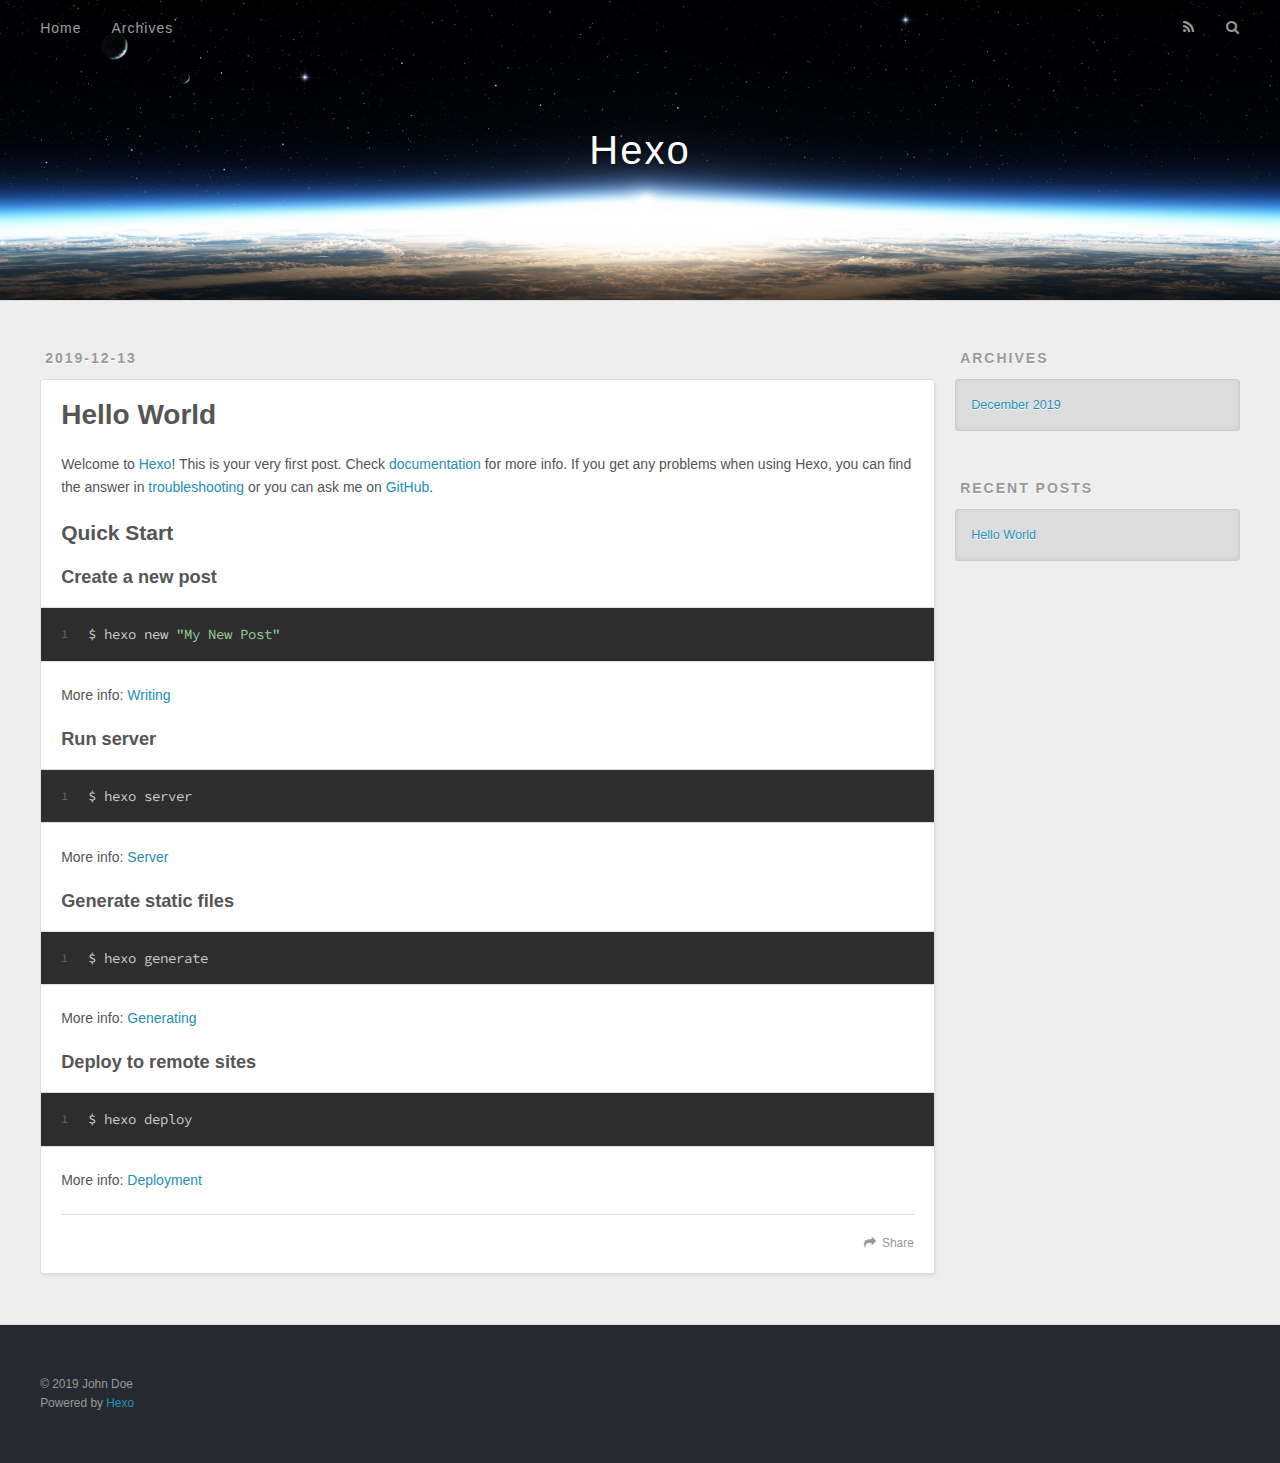
==== index.html @ 71e3a7b2 "Site updated: 2019-12-13 10:16:52" ====
<!DOCTYPE html>
<html>
<head>
  <meta charset="utf-8">
  

  
  <title>Hexo</title>
  <meta name="viewport" content="width=device-width, initial-scale=1, maximum-scale=1">
  <meta property="og:type" content="website">
<meta property="og:title" content="Hexo">
<meta property="og:url" content="http:&#x2F;&#x2F;yoursite.com&#x2F;index.html">
<meta property="og:site_name" content="Hexo">
<meta property="og:locale" content="en_US">
<meta property="article:author" content="John Doe">
<meta name="twitter:card" content="summary">
  
    <link rel="alternate" href="/atom.xml" title="Hexo" type="application/atom+xml">
  
  
    <link rel="icon" href="/favicon.png">
  
  
    <link href="//fonts.googleapis.com/css?family=Source+Code+Pro" rel="stylesheet" type="text/css">
  
  
<link rel="stylesheet" href="/css/style.css">

<meta name="generator" content="Hexo 4.1.1"></head>

<body>
  <div id="container">
    <div id="wrap">
      <header id="header">
  <div id="banner"></div>
  <div id="header-outer" class="outer">
    <div id="header-title" class="inner">
      <h1 id="logo-wrap">
        <a href="/" id="logo">Hexo</a>
      </h1>
      
    </div>
    <div id="header-inner" class="inner">
      <nav id="main-nav">
        <a id="main-nav-toggle" class="nav-icon"></a>
        
          <a class="main-nav-link" href="/">Home</a>
        
          <a class="main-nav-link" href="/archives">Archives</a>
        
      </nav>
      <nav id="sub-nav">
        
          <a id="nav-rss-link" class="nav-icon" href="/atom.xml" title="RSS Feed"></a>
        
        <a id="nav-search-btn" class="nav-icon" title="Search"></a>
      </nav>
      <div id="search-form-wrap">
        <form action="//google.com/search" method="get" accept-charset="UTF-8" class="search-form"><input type="search" name="q" class="search-form-input" placeholder="Search"><button type="submit" class="search-form-submit">&#xF002;</button><input type="hidden" name="sitesearch" value="http://yoursite.com"></form>
      </div>
    </div>
  </div>
</header>
      <div class="outer">
        <section id="main">
  
    <article id="post-hello-world" class="article article-type-post" itemscope itemprop="blogPost">
  <div class="article-meta">
    <a href="/2019/12/13/hello-world/" class="article-date">
  <time datetime="2019-12-13T01:44:24.332Z" itemprop="datePublished">2019-12-13</time>
</a>
    
  </div>
  <div class="article-inner">
    
    
      <header class="article-header">
        
  
    <h1 itemprop="name">
      <a class="article-title" href="/2019/12/13/hello-world/">Hello World</a>
    </h1>
  

      </header>
    
    <div class="article-entry" itemprop="articleBody">
      
        <p>Welcome to <a href="https://hexo.io/" target="_blank" rel="noopener">Hexo</a>! This is your very first post. Check <a href="https://hexo.io/docs/" target="_blank" rel="noopener">documentation</a> for more info. If you get any problems when using Hexo, you can find the answer in <a href="https://hexo.io/docs/troubleshooting.html" target="_blank" rel="noopener">troubleshooting</a> or you can ask me on <a href="https://github.com/hexojs/hexo/issues" target="_blank" rel="noopener">GitHub</a>.</p>
<h2 id="Quick-Start"><a href="#Quick-Start" class="headerlink" title="Quick Start"></a>Quick Start</h2><h3 id="Create-a-new-post"><a href="#Create-a-new-post" class="headerlink" title="Create a new post"></a>Create a new post</h3><figure class="highlight bash"><table><tr><td class="gutter"><pre><span class="line">1</span><br></pre></td><td class="code"><pre><span class="line">$ hexo new <span class="string">"My New Post"</span></span><br></pre></td></tr></table></figure>

<p>More info: <a href="https://hexo.io/docs/writing.html" target="_blank" rel="noopener">Writing</a></p>
<h3 id="Run-server"><a href="#Run-server" class="headerlink" title="Run server"></a>Run server</h3><figure class="highlight bash"><table><tr><td class="gutter"><pre><span class="line">1</span><br></pre></td><td class="code"><pre><span class="line">$ hexo server</span><br></pre></td></tr></table></figure>

<p>More info: <a href="https://hexo.io/docs/server.html" target="_blank" rel="noopener">Server</a></p>
<h3 id="Generate-static-files"><a href="#Generate-static-files" class="headerlink" title="Generate static files"></a>Generate static files</h3><figure class="highlight bash"><table><tr><td class="gutter"><pre><span class="line">1</span><br></pre></td><td class="code"><pre><span class="line">$ hexo generate</span><br></pre></td></tr></table></figure>

<p>More info: <a href="https://hexo.io/docs/generating.html" target="_blank" rel="noopener">Generating</a></p>
<h3 id="Deploy-to-remote-sites"><a href="#Deploy-to-remote-sites" class="headerlink" title="Deploy to remote sites"></a>Deploy to remote sites</h3><figure class="highlight bash"><table><tr><td class="gutter"><pre><span class="line">1</span><br></pre></td><td class="code"><pre><span class="line">$ hexo deploy</span><br></pre></td></tr></table></figure>

<p>More info: <a href="https://hexo.io/docs/one-command-deployment.html" target="_blank" rel="noopener">Deployment</a></p>

      
    </div>
    <footer class="article-footer">
      <a data-url="http://yoursite.com/2019/12/13/hello-world/" data-id="ck43it6r0000054vle7mffl4f" class="article-share-link">Share</a>
      
      
    </footer>
  </div>
  
</article>


  


</section>
        
          <aside id="sidebar">
  
    

  
    

  
    
  
    
  <div class="widget-wrap">
    <h3 class="widget-title">Archives</h3>
    <div class="widget">
      <ul class="archive-list"><li class="archive-list-item"><a class="archive-list-link" href="/archives/2019/12/">December 2019</a></li></ul>
    </div>
  </div>


  
    
  <div class="widget-wrap">
    <h3 class="widget-title">Recent Posts</h3>
    <div class="widget">
      <ul>
        
          <li>
            <a href="/2019/12/13/hello-world/">Hello World</a>
          </li>
        
      </ul>
    </div>
  </div>

  
</aside>
        
      </div>
      <footer id="footer">
  
  <div class="outer">
    <div id="footer-info" class="inner">
      &copy; 2019 John Doe<br>
      Powered by <a href="http://hexo.io/" target="_blank">Hexo</a>
    </div>
  </div>
</footer>
    </div>
    <nav id="mobile-nav">
  
    <a href="/" class="mobile-nav-link">Home</a>
  
    <a href="/archives" class="mobile-nav-link">Archives</a>
  
</nav>
    

<script src="//ajax.googleapis.com/ajax/libs/jquery/2.0.3/jquery.min.js"></script>


  
<link rel="stylesheet" href="/fancybox/jquery.fancybox.css">

  
<script src="/fancybox/jquery.fancybox.pack.js"></script>




<script src="/js/script.js"></script>




  </div>
</body>
</html>
---- css/style.css ----
body {
  width: 100%;
}
body:before,
body:after {
  content: "";
  display: table;
}
body:after {
  clear: both;
}
html,
body,
div,
span,
applet,
object,
iframe,
h1,
h2,
h3,
h4,
h5,
h6,
p,
blockquote,
pre,
a,
abbr,
acronym,
address,
big,
cite,
code,
del,
dfn,
em,
img,
ins,
kbd,
q,
s,
samp,
small,
strike,
strong,
sub,
sup,
tt,
var,
dl,
dt,
dd,
ol,
ul,
li,
fieldset,
form,
label,
legend,
table,
caption,
tbody,
tfoot,
thead,
tr,
th,
td {
  margin: 0;
  padding: 0;
  border: 0;
  outline: 0;
  font-weight: inherit;
  font-style: inherit;
  font-family: inherit;
  font-size: 100%;
  vertical-align: baseline;
}
body {
  line-height: 1;
  color: #000;
  background: #fff;
}
ol,
ul {
  list-style: none;
}
table {
  border-collapse: separate;
  border-spacing: 0;
  vertical-align: middle;
}
caption,
th,
td {
  text-align: left;
  font-weight: normal;
  vertical-align: middle;
}
a img {
  border: none;
}
input,
button {
  margin: 0;
  padding: 0;
}
input::-moz-focus-inner,
button::-moz-focus-inner {
  border: 0;
  padding: 0;
}
@font-face {
  font-family: FontAwesome;
  font-style: normal;
  font-weight: normal;
  src: url("fonts/fontawesome-webfont.eot?v=#4.0.3");
  src: url("fonts/fontawesome-webfont.eot?#iefix&v=#4.0.3") format("embedded-opentype"), url("fonts/fontawesome-webfont.woff?v=#4.0.3") format("woff"), url("fonts/fontawesome-webfont.ttf?v=#4.0.3") format("truetype"), url("fonts/fontawesome-webfont.svg#fontawesomeregular?v=#4.0.3") format("svg");
}
html,
body,
#container {
  height: 100%;
}
body {
  background: #eee;
  font: 14px -apple-system, BlinkMacSystemFont, "Segoe UI", "Roboto", "Oxygen", "Ubuntu", "Cantarell", "Fira Sans", "Droid Sans", "Helvetica Neue", sans-serif;
  -webkit-text-size-adjust: 100%;
}
.outer {
  max-width: 1220px;
  margin: 0 auto;
  padding: 0 20px;
}
.outer:before,
.outer:after {
  content: "";
  display: table;
}
.outer:after {
  clear: both;
}
.inner {
  display: inline;
  float: left;
  width: 98.33333333333333%;
  margin: 0 0.833333333333333%;
}
.left,
.alignleft {
  float: left;
}
.right,
.alignright {
  float: right;
}
.clear {
  clear: both;
}
#container {
  position: relative;
}
.mobile-nav-on {
  overflow: hidden;
}
#wrap {
  height: 100%;
  width: 100%;
  position: absolute;
  top: 0;
  left: 0;
  -webkit-transition: 0.2s ease-out;
  -moz-transition: 0.2s ease-out;
  -ms-transition: 0.2s ease-out;
  transition: 0.2s ease-out;
  z-index: 1;
  background: #eee;
}
.mobile-nav-on #wrap {
  left: 280px;
}
@media screen and (min-width: 768px) {
  #main {
    display: inline;
    float: left;
    width: 73.33333333333333%;
    margin: 0 0.833333333333333%;
  }
}
.article-date,
.article-category-link,
.archive-year,
.widget-title {
  text-decoration: none;
  text-transform: uppercase;
  letter-spacing: 2px;
  color: #999;
  margin-bottom: 1em;
  margin-left: 5px;
  line-height: 1em;
  text-shadow: 0 1px #fff;
  font-weight: bold;
}
.article-inner,
.archive-article-inner {
  background: #fff;
  -webkit-box-shadow: 1px 2px 3px #ddd;
  box-shadow: 1px 2px 3px #ddd;
  border: 1px solid #ddd;
  border-radius: 3px;
}
.article-entry h1,
.widget h1 {
  font-size: 2em;
}
.article-entry h2,
.widget h2 {
  font-size: 1.5em;
}
.article-entry h3,
.widget h3 {
  font-size: 1.3em;
}
.article-entry h4,
.widget h4 {
  font-size: 1.2em;
}
.article-entry h5,
.widget h5 {
  font-size: 1em;
}
.article-entry h6,
.widget h6 {
  font-size: 1em;
  color: #999;
}
.article-entry hr,
.widget hr {
  border: 1px dashed #ddd;
}
.article-entry strong,
.widget strong {
  font-weight: bold;
}
.article-entry em,
.widget em,
.article-entry cite,
.widget cite {
  font-style: italic;
}
.article-entry sup,
.widget sup,
.article-entry sub,
.widget sub {
  font-size: 0.75em;
  line-height: 0;
  position: relative;
  vertical-align: baseline;
}
.article-entry sup,
.widget sup {
  top: -0.5em;
}
.article-entry sub,
.widget sub {
  bottom: -0.2em;
}
.article-entry small,
.widget small {
  font-size: 0.85em;
}
.article-entry acronym,
.widget acronym,
.article-entry abbr,
.widget abbr {
  border-bottom: 1px dotted;
}
.article-entry ul,
.widget ul,
.article-entry ol,
.widget ol,
.article-entry dl,
.widget dl {
  margin: 0 20px;
  line-height: 1.6em;
}
.article-entry ul ul,
.widget ul ul,
.article-entry ol ul,
.widget ol ul,
.article-entry ul ol,
.widget ul ol,
.article-entry ol ol,
.widget ol ol {
  margin-top: 0;
  margin-bottom: 0;
}
.article-entry ul,
.widget ul {
  list-style: disc;
}
.article-entry ol,
.widget ol {
  list-style: decimal;
}
.article-entry dt,
.widget dt {
  font-weight: bold;
}
#header {
  height: 300px;
  position: relative;
  border-bottom: 1px solid #ddd;
}
#header:before,
#header:after {
  content: "";
  position: absolute;
  left: 0;
  right: 0;
  height: 40px;
}
#header:before {
  top: 0;
  background: -webkit-linear-gradient(rgba(0,0,0,0.2), transparent);
  background: -moz-linear-gradient(rgba(0,0,0,0.2), transparent);
  background: -ms-linear-gradient(rgba(0,0,0,0.2), transparent);
  background: linear-gradient(rgba(0,0,0,0.2), transparent);
}
#header:after {
  bottom: 0;
  background: -webkit-linear-gradient(transparent, rgba(0,0,0,0.2));
  background: -moz-linear-gradient(transparent, rgba(0,0,0,0.2));
  background: -ms-linear-gradient(transparent, rgba(0,0,0,0.2));
  background: linear-gradient(transparent, rgba(0,0,0,0.2));
}
#header-outer {
  height: 100%;
  position: relative;
}
#header-inner {
  position: relative;
  overflow: hidden;
}
#banner {
  position: absolute;
  top: 0;
  left: 0;
  width: 100%;
  height: 100%;
  background: url("images/banner.jpg") center #000;
  -webkit-background-size: cover;
  -moz-background-size: cover;
  background-size: cover;
  z-index: -1;
}
#header-title {
  text-align: center;
  height: 40px;
  position: absolute;
  top: 50%;
  left: 0;
  margin-top: -20px;
}
#logo,
#subtitle {
  text-decoration: none;
  color: #fff;
  font-weight: 300;
  text-shadow: 0 1px 4px rgba(0,0,0,0.3);
}
#logo {
  font-size: 40px;
  line-height: 40px;
  letter-spacing: 2px;
}
#subtitle {
  font-size: 16px;
  line-height: 16px;
  letter-spacing: 1px;
}
#subtitle-wrap {
  margin-top: 16px;
}
#main-nav {
  float: left;
  margin-left: -15px;
}
.nav-icon,
.main-nav-link {
  float: left;
  color: #fff;
  opacity: 0.6;
  text-decoration: none;
  text-shadow: 0 1px rgba(0,0,0,0.2);
  -webkit-transition: opacity 0.2s;
  -moz-transition: opacity 0.2s;
  -ms-transition: opacity 0.2s;
  transition: opacity 0.2s;
  display: block;
  padding: 20px 15px;
}
.nav-icon:hover,
.main-nav-link:hover {
  opacity: 1;
}
.nav-icon {
  font-family: FontAwesome;
  text-align: center;
  font-size: 14px;
  width: 14px;
  height: 14px;
  padding: 20px 15px;
  position: relative;
  cursor: pointer;
}
.main-nav-link {
  font-weight: 300;
  letter-spacing: 1px;
}
@media screen and (max-width: 479px) {
  .main-nav-link {
    display: none;
  }
}
#main-nav-toggle {
  display: none;
}
#main-nav-toggle:before {
  content: "\f0c9";
}
@media screen and (max-width: 479px) {
  #main-nav-toggle {
    display: block;
  }
}
#sub-nav {
  float: right;
  margin-right: -15px;
}
#nav-rss-link:before {
  content: "\f09e";
}
#nav-search-btn:before {
  content: "\f002";
}
#search-form-wrap {
  position: absolute;
  top: 15px;
  width: 150px;
  height: 30px;
  right: -150px;
  opacity: 0;
  -webkit-transition: 0.2s ease-out;
  -moz-transition: 0.2s ease-out;
  -ms-transition: 0.2s ease-out;
  transition: 0.2s ease-out;
}
#search-form-wrap.on {
  opacity: 1;
  right: 0;
}
@media screen and (max-width: 479px) {
  #search-form-wrap {
    width: 100%;
    right: -100%;
  }
}
.search-form {
  position: absolute;
  top: 0;
  left: 0;
  right: 0;
  background: #fff;
  padding: 5px 15px;
  border-radius: 15px;
  -webkit-box-shadow: 0 0 10px rgba(0,0,0,0.3);
  box-shadow: 0 0 10px rgba(0,0,0,0.3);
}
.search-form-input {
  border: none;
  background: none;
  color: #555;
  width: 100%;
  font: 13px -apple-system, BlinkMacSystemFont, "Segoe UI", "Roboto", "Oxygen", "Ubuntu", "Cantarell", "Fira Sans", "Droid Sans", "Helvetica Neue", sans-serif;
  outline: none;
}
.search-form-input::-webkit-search-results-decoration,
.search-form-input::-webkit-search-cancel-button {
  -webkit-appearance: none;
}
.search-form-submit {
  position: absolute;
  top: 50%;
  right: 10px;
  margin-top: -7px;
  font: 13px FontAwesome;
  border: none;
  background: none;
  color: #bbb;
  cursor: pointer;
}
.search-form-submit:hover,
.search-form-submit:focus {
  color: #777;
}
.article {
  margin: 50px 0;
}
.article-inner {
  overflow: hidden;
}
.article-meta:before,
.article-meta:after {
  content: "";
  display: table;
}
.article-meta:after {
  clear: both;
}
.article-date {
  float: left;
}
.article-category {
  float: left;
  line-height: 1em;
  color: #ccc;
  text-shadow: 0 1px #fff;
  margin-left: 8px;
}
.article-category:before {
  content: "\2022";
}
.article-category-link {
  margin: 0 12px 1em;
}
.article-header {
  padding: 20px 20px 0;
}
.article-title {
  text-decoration: none;
  font-size: 2em;
  font-weight: bold;
  color: #555;
  line-height: 1.1em;
  -webkit-transition: color 0.2s;
  -moz-transition: color 0.2s;
  -ms-transition: color 0.2s;
  transition: color 0.2s;
}
a.article-title:hover {
  color: #258fb8;
}
.article-entry {
  color: #555;
  padding: 0 20px;
}
.article-entry:before,
.article-entry:after {
  content: "";
  display: table;
}
.article-entry:after {
  clear: both;
}
.article-entry p,
.article-entry table {
  line-height: 1.6em;
  margin: 1.6em 0;
}
.article-entry h1,
.article-entry h2,
.article-entry h3,
.article-entry h4,
.article-entry h5,
.article-entry h6 {
  font-weight: bold;
}
.article-entry h1,
.article-entry h2,
.article-entry h3,
.article-entry h4,
.article-entry h5,
.article-entry h6 {
  line-height: 1.1em;
  margin: 1.1em 0;
}
.article-entry a {
  color: #258fb8;
  text-decoration: none;
}
.article-entry a:hover {
  text-decoration: underline;
}
.article-entry ul,
.article-entry ol,
.article-entry dl {
  margin-top: 1.6em;
  margin-bottom: 1.6em;
}
.article-entry img,
.article-entry video {
  max-width: 100%;
  height: auto;
  display: block;
  margin: auto;
}
.article-entry iframe {
  border: none;
}
.article-entry table {
  width: 100%;
  border-collapse: collapse;
  border-spacing: 0;
}
.article-entry th {
  font-weight: bold;
  border-bottom: 3px solid #ddd;
  padding-bottom: 0.5em;
}
.article-entry td {
  border-bottom: 1px solid #ddd;
  padding: 10px 0;
}
.article-entry blockquote {
  font-family: Georgia, "Times New Roman", serif;
  font-size: 1.4em;
  margin: 1.6em 20px;
  text-align: center;
}
.article-entry blockquote footer {
  font-size: 14px;
  margin: 1.6em 0;
  font-family: -apple-system, BlinkMacSystemFont, "Segoe UI", "Roboto", "Oxygen", "Ubuntu", "Cantarell", "Fira Sans", "Droid Sans", "Helvetica Neue", sans-serif;
}
.article-entry blockquote footer cite:before {
  content: "—";
  padding: 0 0.5em;
}
.article-entry .pullquote {
  text-align: left;
  width: 45%;
  margin: 0;
}
.article-entry .pullquote.left {
  margin-left: 0.5em;
  margin-right: 1em;
}
.article-entry .pullquote.right {
  margin-right: 0.5em;
  margin-left: 1em;
}
.article-entry .caption {
  color: #999;
  display: block;
  font-size: 0.9em;
  margin-top: 0.5em;
  position: relative;
  text-align: center;
}
.article-entry .video-container {
  position: relative;
  padding-top: 56.25%;
  height: 0;
  overflow: hidden;
}
.article-entry .video-container iframe,
.article-entry .video-container object,
.article-entry .video-container embed {
  position: absolute;
  top: 0;
  left: 0;
  width: 100%;
  height: 100%;
  margin-top: 0;
}
.article-more-link a {
  display: inline-block;
  line-height: 1em;
  padding: 6px 15px;
  border-radius: 15px;
  background: #eee;
  color: #999;
  text-shadow: 0 1px #fff;
  text-decoration: none;
}
.article-more-link a:hover {
  background: #258fb8;
  color: #fff;
  text-decoration: none;
  text-shadow: 0 1px #1e7293;
}
.article-footer {
  font-size: 0.85em;
  line-height: 1.6em;
  border-top: 1px solid #ddd;
  padding-top: 1.6em;
  margin: 0 20px 20px;
}
.article-footer:before,
.article-footer:after {
  content: "";
  display: table;
}
.article-footer:after {
  clear: both;
}
.article-footer a {
  color: #999;
  text-decoration: none;
}
.article-footer a:hover {
  color: #555;
}
.article-tag-list-item {
  float: left;
  margin-right: 10px;
}
.article-tag-list-link:before {
  content: "#";
}
.article-comment-link {
  float: right;
}
.article-comment-link:before {
  content: "\f075";
  font-family: FontAwesome;
  padding-right: 8px;
}
.article-share-link {
  cursor: pointer;
  float: right;
  margin-left: 20px;
}
.article-share-link:before {
  content: "\f064";
  font-family: FontAwesome;
  padding-right: 6px;
}
#article-nav {
  position: relative;
}
#article-nav:before,
#article-nav:after {
  content: "";
  display: table;
}
#article-nav:after {
  clear: both;
}
@media screen and (min-width: 768px) {
  #article-nav {
    margin: 50px 0;
  }
  #article-nav:before {
    width: 8px;
    height: 8px;
    position: absolute;
    top: 50%;
    left: 50%;
    margin-top: -4px;
    margin-left: -4px;
    content: "";
    border-radius: 50%;
    background: #ddd;
    -webkit-box-shadow: 0 1px 2px #fff;
    box-shadow: 0 1px 2px #fff;
  }
}
.article-nav-link-wrap {
  text-decoration: none;
  text-shadow: 0 1px #fff;
  color: #999;
  -webkit-box-sizing: border-box;
  -moz-box-sizing: border-box;
  box-sizing: border-box;
  margin-top: 50px;
  text-align: center;
  display: block;
}
.article-nav-link-wrap:hover {
  color: #555;
}
@media screen and (min-width: 768px) {
  .article-nav-link-wrap {
    width: 50%;
    margin-top: 0;
  }
}
@media screen and (min-width: 768px) {
  #article-nav-newer {
    float: left;
    text-align: right;
    padding-right: 20px;
  }
}
@media screen and (min-width: 768px) {
  #article-nav-older {
    float: right;
    text-align: left;
    padding-left: 20px;
  }
}
.article-nav-caption {
  text-transform: uppercase;
  letter-spacing: 2px;
  color: #ddd;
  line-height: 1em;
  font-weight: bold;
}
#article-nav-newer .article-nav-caption {
  margin-right: -2px;
}
.article-nav-title {
  font-size: 0.85em;
  line-height: 1.6em;
  margin-top: 0.5em;
}
.article-share-box {
  position: absolute;
  display: none;
  background: #fff;
  -webkit-box-shadow: 1px 2px 10px rgba(0,0,0,0.2);
  box-shadow: 1px 2px 10px rgba(0,0,0,0.2);
  border-radius: 3px;
  margin-left: -145px;
  overflow: hidden;
  z-index: 1;
}
.article-share-box.on {
  display: block;
}
.article-share-input {
  width: 100%;
  background: none;
  -webkit-box-sizing: border-box;
  -moz-box-sizing: border-box;
  box-sizing: border-box;
  font: 14px -apple-system, BlinkMacSystemFont, "Segoe UI", "Roboto", "Oxygen", "Ubuntu", "Cantarell", "Fira Sans", "Droid Sans", "Helvetica Neue", sans-serif;
  padding: 0 15px;
  color: #555;
  outline: none;
  border: 1px solid #ddd;
  border-radius: 3px 3px 0 0;
  height: 36px;
  line-height: 36px;
}
.article-share-links {
  background: #eee;
}
.article-share-links:before,
.article-share-links:after {
  content: "";
  display: table;
}
.article-share-links:after {
  clear: both;
}
.article-share-twitter,
.article-share-facebook,
.article-share-pinterest,
.article-share-google {
  width: 50px;
  height: 36px;
  display: block;
  float: left;
  position: relative;
  color: #999;
  text-shadow: 0 1px #fff;
}
.article-share-twitter:before,
.article-share-facebook:before,
.article-share-pinterest:before,
.article-share-google:before {
  font-size: 20px;
  font-family: FontAwesome;
  width: 20px;
  height: 20px;
  position: absolute;
  top: 50%;
  left: 50%;
  margin-top: -10px;
  margin-left: -10px;
  text-align: center;
}
.article-share-twitter:hover,
.article-share-facebook:hover,
.article-share-pinterest:hover,
.article-share-google:hover {
  color: #fff;
}
.article-share-twitter:before {
  content: "\f099";
}
.article-share-twitter:hover {
  background: #00aced;
  text-shadow: 0 1px #008abe;
}
.article-share-facebook:before {
  content: "\f09a";
}
.article-share-facebook:hover {
  background: #3b5998;
  text-shadow: 0 1px #2f477a;
}
.article-share-pinterest:before {
  content: "\f0d2";
}
.article-share-pinterest:hover {
  background: #cb2027;
  text-shadow: 0 1px #a21a1f;
}
.article-share-google:before {
  content: "\f0d5";
}
.article-share-google:hover {
  background: #dd4b39;
  text-shadow: 0 1px #be3221;
}
.article-gallery {
  background: #000;
  position: relative;
}
.article-gallery-photos {
  position: relative;
  overflow: hidden;
}
.article-gallery-img {
  display: none;
  max-width: 100%;
}
.article-gallery-img:first-child {
  display: block;
}
.article-gallery-img.loaded {
  position: absolute;
  display: block;
}
.article-gallery-img img {
  display: block;
  max-width: 100%;
  margin: 0 auto;
}
#comments {
  background: #fff;
  -webkit-box-shadow: 1px 2px 3px #ddd;
  box-shadow: 1px 2px 3px #ddd;
  padding: 20px;
  border: 1px solid #ddd;
  border-radius: 3px;
  margin: 50px 0;
}
#comments a {
  color: #258fb8;
}
.archives-wrap {
  margin: 50px 0;
}
.archives:before,
.archives:after {
  content: "";
  display: table;
}
.archives:after {
  clear: both;
}
.archive-year-wrap {
  margin-bottom: 1em;
}
.archives {
  -webkit-column-gap: 10px;
  -moz-column-gap: 10px;
  column-gap: 10px;
}
@media screen and (min-width: 480px) and (max-width: 767px) {
  .archives {
    -webkit-column-count: 2;
    -moz-column-count: 2;
    column-count: 2;
  }
}
@media screen and (min-width: 768px) {
  .archives {
    -webkit-column-count: 3;
    -moz-column-count: 3;
    column-count: 3;
  }
}
.archive-article {
  -webkit-column-break-inside: avoid;
  page-break-inside: avoid;
  overflow: hidden;
  break-inside: avoid-column;
}
.archive-article-inner {
  padding: 10px;
  margin-bottom: 15px;
}
.archive-article-title {
  text-decoration: none;
  font-weight: bold;
  color: #555;
  -webkit-transition: color 0.2s;
  -moz-transition: color 0.2s;
  -ms-transition: color 0.2s;
  transition: color 0.2s;
  line-height: 1.6em;
}
.archive-article-title:hover {
  color: #258fb8;
}
.archive-article-footer {
  margin-top: 1em;
}
.archive-article-date {
  color: #999;
  text-decoration: none;
  font-size: 0.85em;
  line-height: 1em;
  margin-bottom: 0.5em;
  display: block;
}
#page-nav {
  margin: 50px auto;
  background: #fff;
  -webkit-box-shadow: 1px 2px 3px #ddd;
  box-shadow: 1px 2px 3px #ddd;
  border: 1px solid #ddd;
  border-radius: 3px;
  text-align: center;
  color: #999;
  overflow: hidden;
}
#page-nav:before,
#page-nav:after {
  content: "";
  display: table;
}
#page-nav:after {
  clear: both;
}
#page-nav a,
#page-nav span {
  padding: 10px 20px;
  line-height: 1;
  height: 2ex;
}
#page-nav a {
  color: #999;
  text-decoration: none;
}
#page-nav a:hover {
  background: #999;
  color: #fff;
}
#page-nav .prev {
  float: left;
}
#page-nav .next {
  float: right;
}
#page-nav .page-number {
  display: inline-block;
}
@media screen and (max-width: 479px) {
  #page-nav .page-number {
    display: none;
  }
}
#page-nav .current {
  color: #555;
  font-weight: bold;
}
#page-nav .space {
  color: #ddd;
}
#footer {
  background: #262a30;
  padding: 50px 0;
  border-top: 1px solid #ddd;
  color: #999;
}
#footer a {
  color: #258fb8;
  text-decoration: none;
}
#footer a:hover {
  text-decoration: underline;
}
#footer-info {
  line-height: 1.6em;
  font-size: 0.85em;
}
.article-entry pre,
.article-entry .highlight {
  background: #2d2d2d;
  margin: 0 -20px;
  padding: 15px 20px;
  border-style: solid;
  border-color: #ddd;
  border-width: 1px 0;
  overflow: auto;
  color: #ccc;
  line-height: 22.400000000000002px;
}
.article-entry .highlight .gutter pre,
.article-entry .gist .gist-file .gist-data .line-numbers {
  color: #666;
  font-size: 0.85em;
}
.article-entry pre,
.article-entry code {
  font-family: "Source Code Pro", Consolas, Monaco, Menlo, Consolas, monospace;
}
.article-entry code {
  background: #eee;
  text-shadow: 0 1px #fff;
  padding: 0 0.3em;
}
.article-entry pre code {
  background: none;
  text-shadow: none;
  padding: 0;
}
.article-entry .highlight pre {
  border: none;
  margin: 0;
  padding: 0;
}
.article-entry .highlight table {
  margin: 0;
  width: auto;
}
.article-entry .highlight td {
  border: none;
  padding: 0;
}
.article-entry .highlight figcaption {
  font-size: 0.85em;
  color: #999;
  line-height: 1em;
  margin-bottom: 1em;
}
.article-entry .highlight figcaption:before,
.article-entry .highlight figcaption:after {
  content: "";
  display: table;
}
.article-entry .highlight figcaption:after {
  clear: both;
}
.article-entry .highlight figcaption a {
  float: right;
}
.article-entry .highlight .gutter pre {
  text-align: right;
  padding-right: 20px;
}
.article-entry .highlight .line {
  height: 22.400000000000002px;
}
.article-entry .highlight .line.marked {
  background: #515151;
}
.article-entry .gist {
  margin: 0 -20px;
  border-style: solid;
  border-color: #ddd;
  border-width: 1px 0;
  background: #2d2d2d;
  padding: 15px 20px 15px 0;
}
.article-entry .gist .gist-file {
  border: none;
  font-family: "Source Code Pro", Consolas, Monaco, Menlo, Consolas, monospace;
  margin: 0;
}
.article-entry .gist .gist-file .gist-data {
  background: none;
  border: none;
}
.article-entry .gist .gist-file .gist-data .line-numbers {
  background: none;
  border: none;
  padding: 0 20px 0 0;
}
.article-entry .gist .gist-file .gist-data .line-data {
  padding: 0 !important;
}
.article-entry .gist .gist-file .highlight {
  margin: 0;
  padding: 0;
  border: none;
}
.article-entry .gist .gist-file .gist-meta {
  background: #2d2d2d;
  color: #999;
  font: 0.85em -apple-system, BlinkMacSystemFont, "Segoe UI", "Roboto", "Oxygen", "Ubuntu", "Cantarell", "Fira Sans", "Droid Sans", "Helvetica Neue", sans-serif;
  text-shadow: 0 0;
  padding: 0;
  margin-top: 1em;
  margin-left: 20px;
}
.article-entry .gist .gist-file .gist-meta a {
  color: #258fb8;
  font-weight: normal;
}
.article-entry .gist .gist-file .gist-meta a:hover {
  text-decoration: underline;
}
pre .comment,
pre .title {
  color: #999;
}
pre .variable,
pre .attribute,
pre .tag,
pre .regexp,
pre .ruby .constant,
pre .xml .tag .title,
pre .xml .pi,
pre .xml .doctype,
pre .html .doctype,
pre .css .id,
pre .css .class,
pre .css .pseudo {
  color: #f2777a;
}
pre .number,
pre .preprocessor,
pre .built_in,
pre .literal,
pre .params,
pre .constant {
  color: #f99157;
}
pre .class,
pre .ruby .class .title,
pre .css .rules .attribute {
  color: #9c9;
}
pre .string,
pre .value,
pre .inheritance,
pre .header,
pre .ruby .symbol,
pre .xml .cdata {
  color: #9c9;
}
pre .css .hexcolor {
  color: #6cc;
}
pre .function,
pre .python .decorator,
pre .python .title,
pre .ruby .function .title,
pre .ruby .title .keyword,
pre .perl .sub,
pre .javascript .title,
pre .coffeescript .title {
  color: #69c;
}
pre .keyword,
pre .javascript .function {
  color: #c9c;
}
@media screen and (max-width: 479px) {
  #mobile-nav {
    position: absolute;
    top: 0;
    left: 0;
    width: 280px;
    height: 100%;
    background: #191919;
    border-right: 1px solid #fff;
  }
}
@media screen and (max-width: 479px) {
  .mobile-nav-link {
    display: block;
    color: #999;
    text-decoration: none;
    padding: 15px 20px;
    font-weight: bold;
  }
  .mobile-nav-link:hover {
    color: #fff;
  }
}
@media screen and (min-width: 768px) {
  #sidebar {
    display: inline;
    float: left;
    width: 23.333333333333332%;
    margin: 0 0.833333333333333%;
  }
}
.widget-wrap {
  margin: 50px 0;
}
.widget {
  color: #777;
  text-shadow: 0 1px #fff;
  background: #ddd;
  -webkit-box-shadow: 0 -1px 4px #ccc inset;
  box-shadow: 0 -1px 4px #ccc inset;
  border: 1px solid #ccc;
  padding: 15px;
  border-radius: 3px;
}
.widget a {
  color: #258fb8;
  text-decoration: none;
}
.widget a:hover {
  text-decoration: underline;
}
.widget ul ul,
.widget ol ul,
.widget dl ul,
.widget ul ol,
.widget ol ol,
.widget dl ol,
.widget ul dl,
.widget ol dl,
.widget dl dl {
  margin-left: 15px;
  list-style: disc;
}
.widget {
  line-height: 1.6em;
  word-wrap: break-word;
  font-size: 0.9em;
}
.widget ul,
.widget ol {
  list-style: none;
  margin: 0;
}
.widget ul ul,
.widget ol ul,
.widget ul ol,
.widget ol ol {
  margin: 0 20px;
}
.widget ul ul,
.widget ol ul {
  list-style: disc;
}
.widget ul ol,
.widget ol ol {
  list-style: decimal;
}
.category-list-count,
.tag-list-count,
.archive-list-count {
  padding-left: 5px;
  color: #999;
  font-size: 0.85em;
}
.category-list-count:before,
.tag-list-count:before,
.archive-list-count:before {
  content: "(";
}
.category-list-count:after,
.tag-list-count:after,
.archive-list-count:after {
  content: ")";
}
.tagcloud a {
  margin-right: 5px;
  display: inline-block;
}
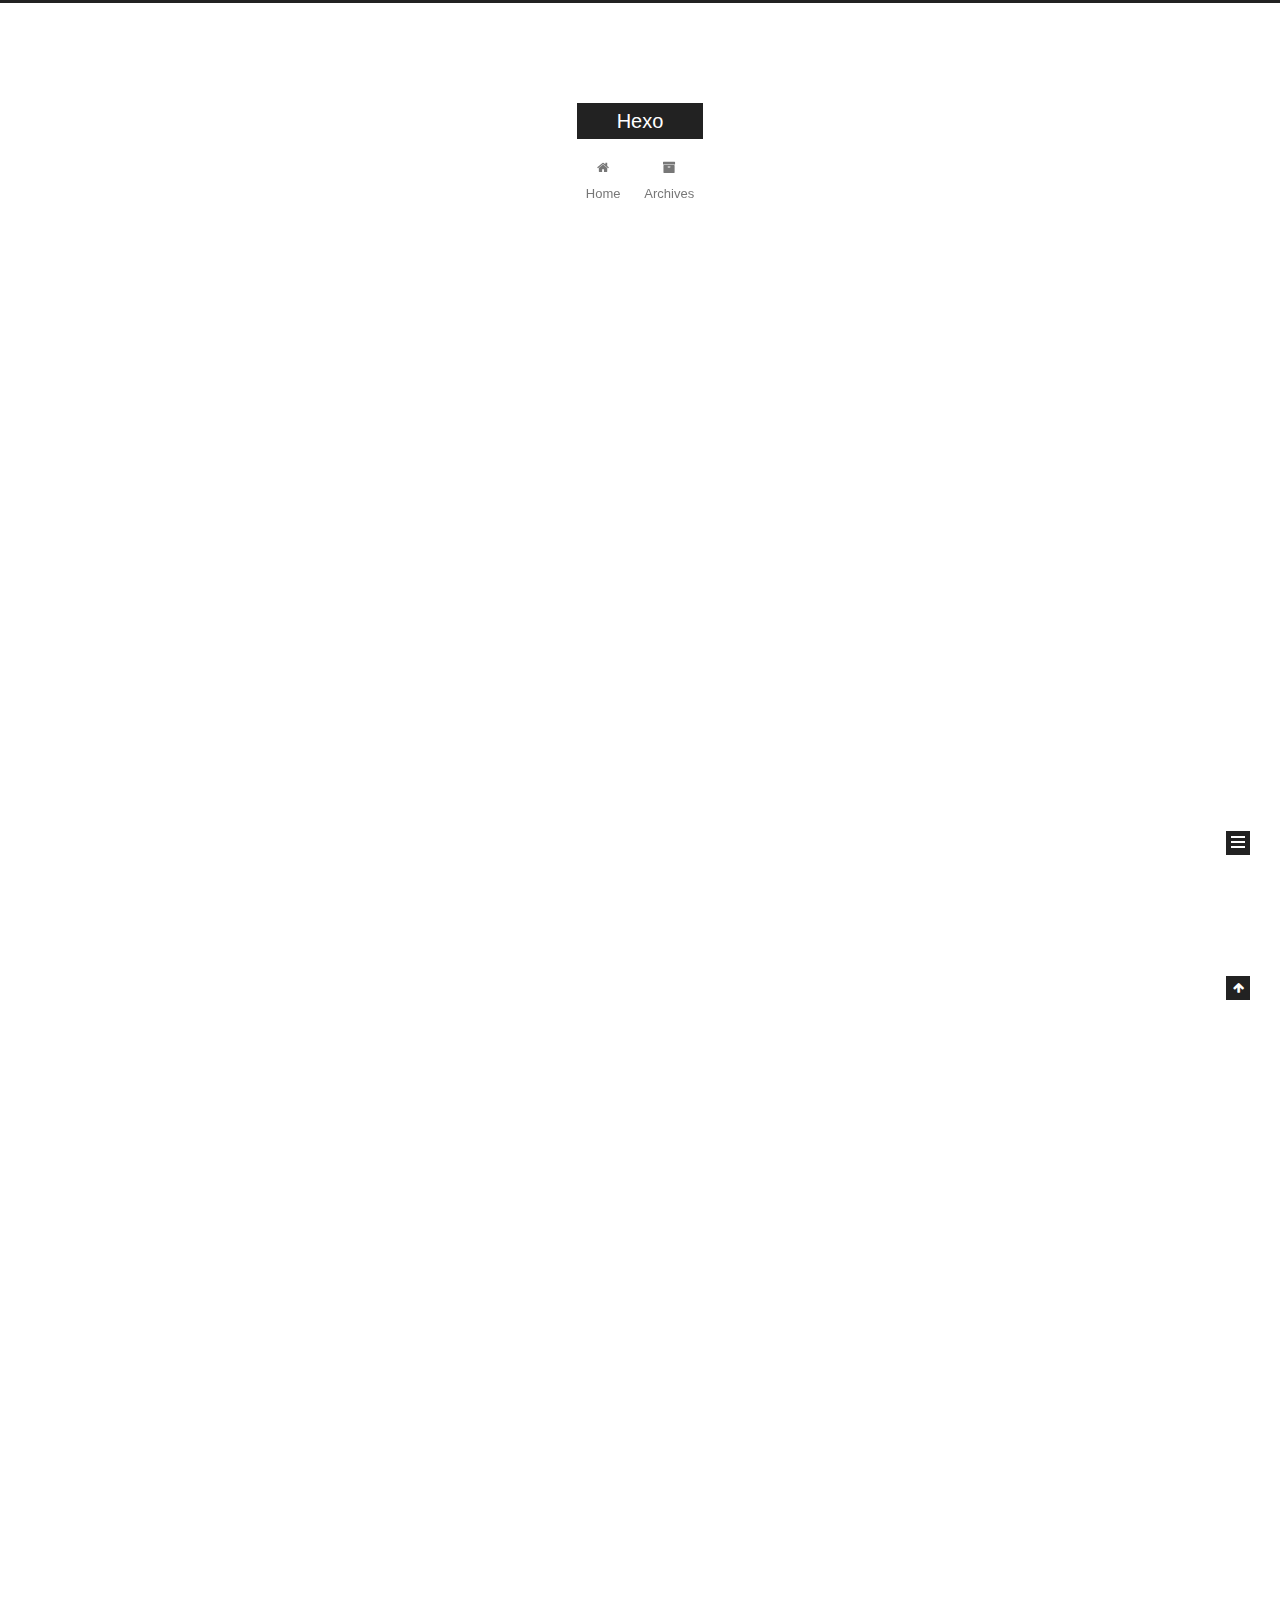
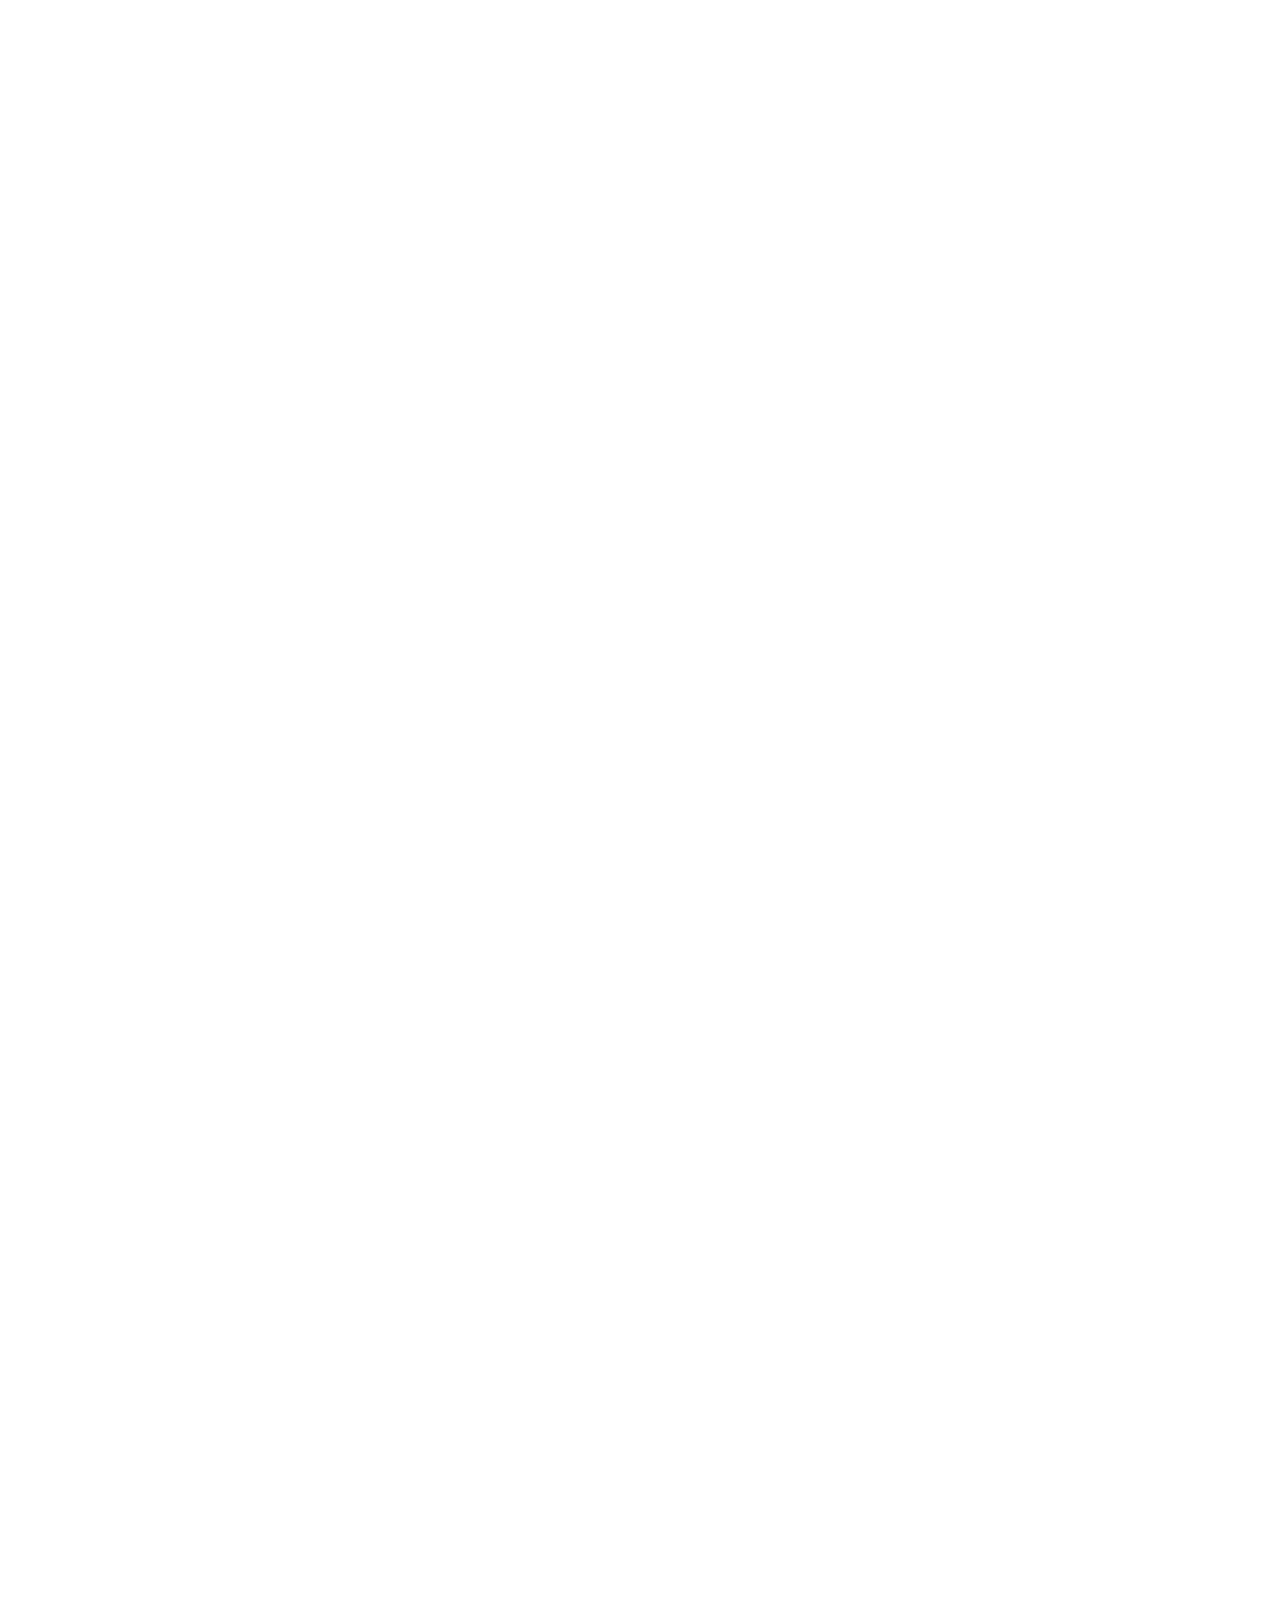
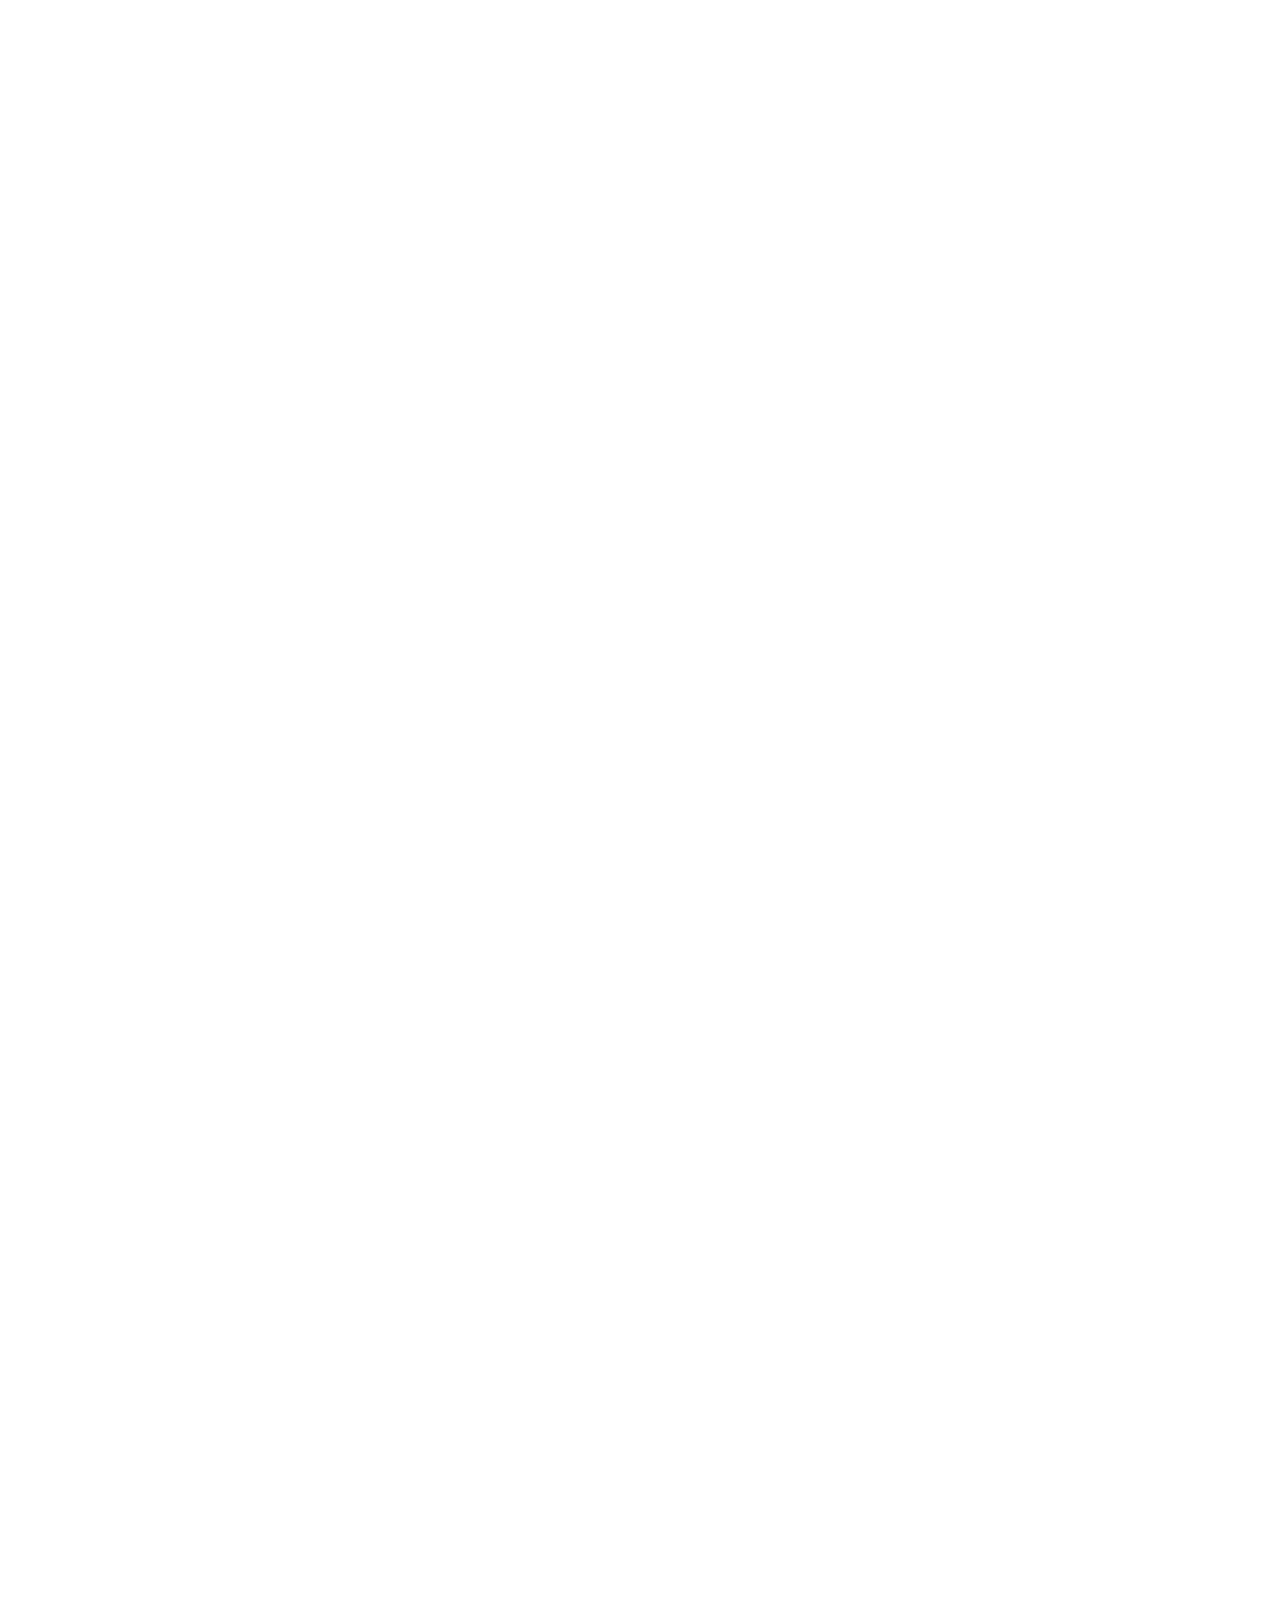
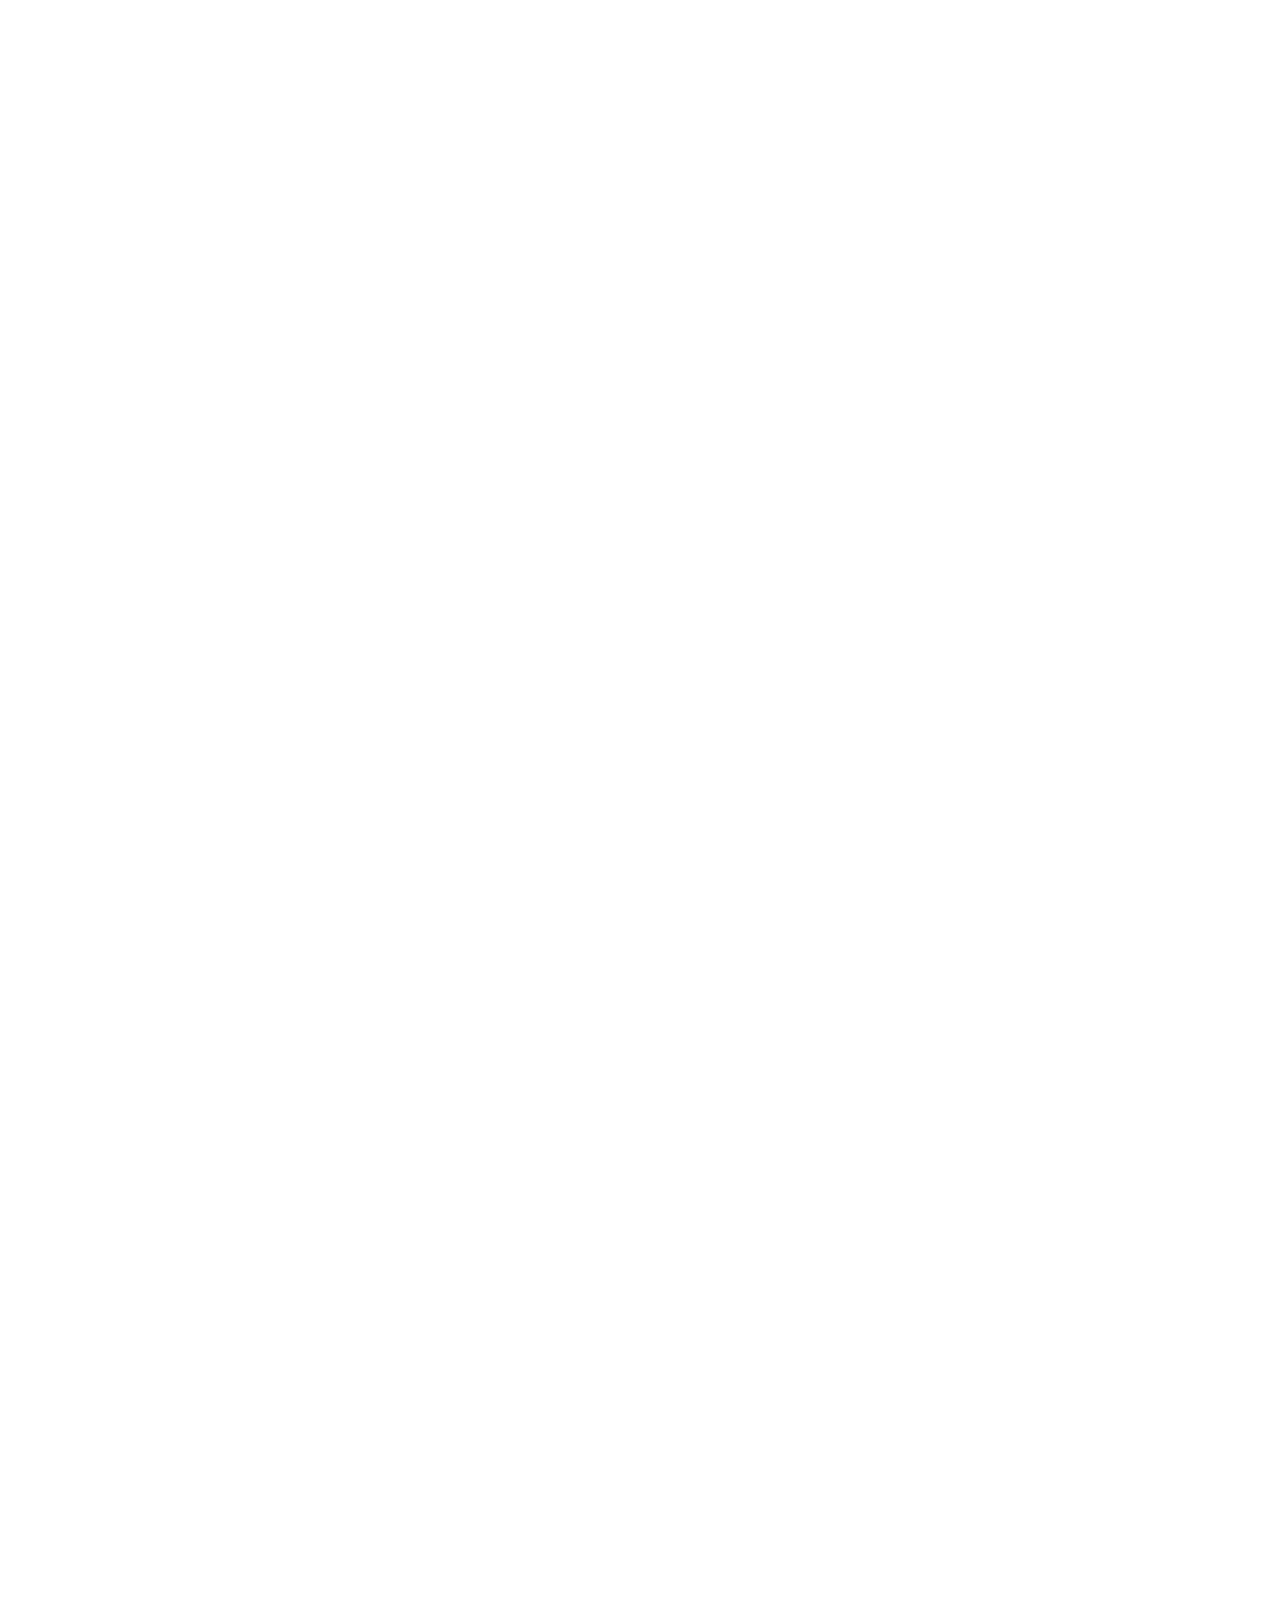
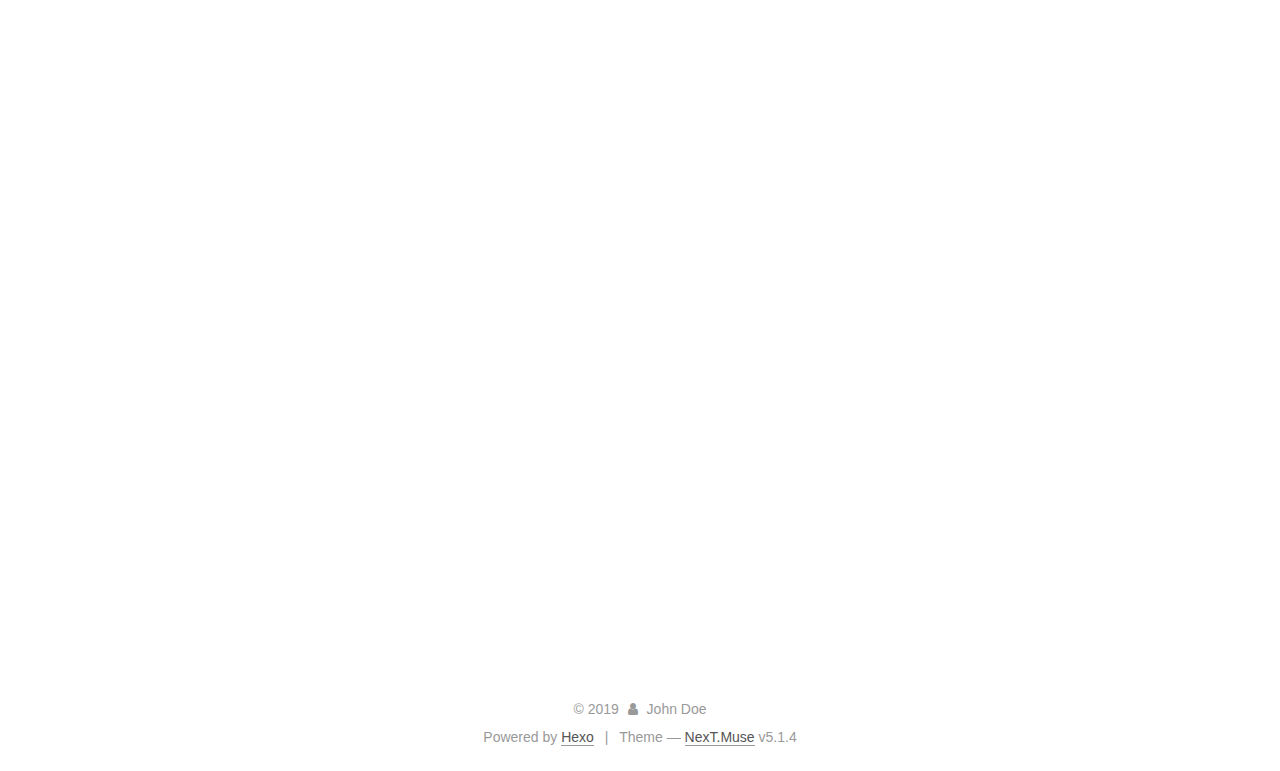
==== commit 1f877c77: "Site updated: 2019-12-13 10:25:31" ====
--- a/index.html
+++ b/index.html
@@ -1,196 +1,772 @@
 <!DOCTYPE html>
-<html>
+
+
+
+  
+
+
+<html class="theme-next muse use-motion" lang="en">
 <head>
-  <meta charset="utf-8">
-  
-
-  
-  <title>Hexo</title>
-  <meta name="viewport" content="width=device-width, initial-scale=1, maximum-scale=1">
-  <meta property="og:type" content="website">
+  <meta charset="UTF-8"/>
+<meta http-equiv="X-UA-Compatible" content="IE=edge" />
+<meta name="viewport" content="width=device-width, initial-scale=1, maximum-scale=1"/>
+<meta name="theme-color" content="#222">
+
+
+
+
+
+
+
+
+
+<meta http-equiv="Cache-Control" content="no-transform" />
+<meta http-equiv="Cache-Control" content="no-siteapp" />
+
+
+
+
+
+
+
+
+
+
+
+
+
+
+
+
+  
+  
+  <link href="/lib/fancybox/source/jquery.fancybox.css?v=2.1.5" rel="stylesheet" type="text/css" />
+
+
+
+
+
+
+
+<link href="/lib/font-awesome/css/font-awesome.min.css?v=4.6.2" rel="stylesheet" type="text/css" />
+
+<link href="/css/main.css?v=5.1.4" rel="stylesheet" type="text/css" />
+
+
+  <link rel="apple-touch-icon" sizes="180x180" href="/images/apple-touch-icon-next.png?v=5.1.4">
+
+
+  <link rel="icon" type="image/png" sizes="32x32" href="/images/favicon-32x32-next.png?v=5.1.4">
+
+
+  <link rel="icon" type="image/png" sizes="16x16" href="/images/favicon-16x16-next.png?v=5.1.4">
+
+
+  <link rel="mask-icon" href="/images/logo.svg?v=5.1.4" color="#222">
+
+
+
+
+
+  <meta name="keywords" content="Hexo, NexT" />
+
+
+
+
+
+
+
+
+
+
+<meta property="og:type" content="website">
 <meta property="og:title" content="Hexo">
 <meta property="og:url" content="http:&#x2F;&#x2F;yoursite.com&#x2F;index.html">
 <meta property="og:site_name" content="Hexo">
 <meta property="og:locale" content="en_US">
 <meta property="article:author" content="John Doe">
 <meta name="twitter:card" content="summary">
-  
-    <link rel="alternate" href="/atom.xml" title="Hexo" type="application/atom+xml">
-  
-  
-    <link rel="icon" href="/favicon.png">
-  
-  
-    <link href="//fonts.googleapis.com/css?family=Source+Code+Pro" rel="stylesheet" type="text/css">
-  
-  
-<link rel="stylesheet" href="/css/style.css">
+
+
+
+<script type="text/javascript" id="hexo.configurations">
+  var NexT = window.NexT || {};
+  var CONFIG = {
+    root: '/',
+    scheme: 'Muse',
+    version: '5.1.4',
+    sidebar: {"position":"left","display":"post","offset":12,"b2t":false,"scrollpercent":false,"onmobile":false},
+    fancybox: true,
+    tabs: true,
+    motion: {"enable":true,"async":false,"transition":{"post_block":"fadeIn","post_header":"slideDownIn","post_body":"slideDownIn","coll_header":"slideLeftIn","sidebar":"slideUpIn"}},
+    duoshuo: {
+      userId: '0',
+      author: 'Author'
+    },
+    algolia: {
+      applicationID: '',
+      apiKey: '',
+      indexName: '',
+      hits: {"per_page":10},
+      labels: {"input_placeholder":"Search for Posts","hits_empty":"We didn't find any results for the search: ${query}","hits_stats":"${hits} results found in ${time} ms"}
+    }
+  };
+</script>
+
+
+
+  <link rel="canonical" href="http://yoursite.com/"/>
+
+
+
+
+
+  <title>Hexo</title>
+  
+
+
+
+
+
+
+
 
 <meta name="generator" content="Hexo 4.1.1"></head>
 
-<body>
-  <div id="container">
-    <div id="wrap">
-      <header id="header">
-  <div id="banner"></div>
-  <div id="header-outer" class="outer">
-    <div id="header-title" class="inner">
-      <h1 id="logo-wrap">
-        <a href="/" id="logo">Hexo</a>
-      </h1>
-      
+<body itemscope itemtype="http://schema.org/WebPage" lang="en">
+
+  
+  
+    
+  
+
+  <div class="container sidebar-position-left 
+  page-home">
+    <div class="headband"></div>
+
+    <header id="header" class="header" itemscope itemtype="http://schema.org/WPHeader">
+      <div class="header-inner"><div class="site-brand-wrapper">
+  <div class="site-meta ">
+    
+
+    <div class="custom-logo-site-title">
+      <a href="/"  class="brand" rel="start">
+        <span class="logo-line-before"><i></i></span>
+        <span class="site-title">Hexo</span>
+        <span class="logo-line-after"><i></i></span>
+      </a>
     </div>
-    <div id="header-inner" class="inner">
-      <nav id="main-nav">
-        <a id="main-nav-toggle" class="nav-icon"></a>
-        
-          <a class="main-nav-link" href="/">Home</a>
-        
-          <a class="main-nav-link" href="/archives">Archives</a>
-        
-      </nav>
-      <nav id="sub-nav">
-        
-          <a id="nav-rss-link" class="nav-icon" href="/atom.xml" title="RSS Feed"></a>
-        
-        <a id="nav-search-btn" class="nav-icon" title="Search"></a>
-      </nav>
-      <div id="search-form-wrap">
-        <form action="//google.com/search" method="get" accept-charset="UTF-8" class="search-form"><input type="search" name="q" class="search-form-input" placeholder="Search"><button type="submit" class="search-form-submit">&#xF002;</button><input type="hidden" name="sitesearch" value="http://yoursite.com"></form>
-      </div>
+      
+        <p class="site-subtitle"></p>
+      
+  </div>
+
+  <div class="site-nav-toggle">
+    <button>
+      <span class="btn-bar"></span>
+      <span class="btn-bar"></span>
+      <span class="btn-bar"></span>
+    </button>
+  </div>
+</div>
+
+<nav class="site-nav">
+  
+
+  
+    <ul id="menu" class="menu">
+      
+        
+        <li class="menu-item menu-item-home">
+          <a href="/%20" rel="section">
+            
+              <i class="menu-item-icon fa fa-fw fa-home"></i> <br />
+            
+            Home
+          </a>
+        </li>
+      
+        
+        <li class="menu-item menu-item-archives">
+          <a href="/archives/%20" rel="section">
+            
+              <i class="menu-item-icon fa fa-fw fa-archive"></i> <br />
+            
+            Archives
+          </a>
+        </li>
+      
+
+      
+    </ul>
+  
+
+  
+</nav>
+
+
+
+ </div>
+    </header>
+
+    <main id="main" class="main">
+      <div class="main-inner">
+        <div class="content-wrap">
+          <div id="content" class="content">
+            
+  <section id="posts" class="posts-expand">
+    
+      
+
+  
+
+  
+  
+  
+
+  <article class="post post-type-normal" itemscope itemtype="http://schema.org/Article">
+  
+  
+  
+  <div class="post-block">
+    <link itemprop="mainEntityOfPage" href="http://yoursite.com/2019/12/13/hello-world/">
+
+    <span hidden itemprop="author" itemscope itemtype="http://schema.org/Person">
+      <meta itemprop="name" content="John Doe">
+      <meta itemprop="description" content="">
+      <meta itemprop="image" content="/images/avatar.gif">
+    </span>
+
+    <span hidden itemprop="publisher" itemscope itemtype="http://schema.org/Organization">
+      <meta itemprop="name" content="Hexo">
+    </span>
+
+    
+      <header class="post-header">
+
+        
+        
+          <h1 class="post-title" itemprop="name headline">
+                
+                <a class="post-title-link" href="/2019/12/13/hello-world/" itemprop="url">Hello World</a></h1>
+        
+
+        <div class="post-meta">
+          <span class="post-time">
+            
+              <span class="post-meta-item-icon">
+                <i class="fa fa-calendar-o"></i>
+              </span>
+              
+                <span class="post-meta-item-text">Posted on</span>
+              
+              <time title="Post created" itemprop="dateCreated datePublished" datetime="2019-12-13T09:44:24+08:00">
+                2019-12-13
+              </time>
+            
+
+            
+
+            
+          </span>
+
+          
+
+          
+            
+          
+
+          
+          
+
+          
+
+          
+
+          
+
+        </div>
+      </header>
+    
+
+    
+    
+    
+    <div class="post-body" itemprop="articleBody">
+
+      
+      
+
+      
+        
+          
+            <p>Welcome to <a href="https://hexo.io/" target="_blank" rel="noopener">Hexo</a>! This is your very first post. Check <a href="https://hexo.io/docs/" target="_blank" rel="noopener">documentation</a> for more info. If you get any problems when using Hexo, you can find the answer in <a href="https://hexo.io/docs/troubleshooting.html" target="_blank" rel="noopener">troubleshooting</a> or you can ask me on <a href="https://github.com/hexojs/hexo/issues" target="_blank" rel="noopener">GitHub</a>.</p>
+<h2 id="Quick-Start"><a href="#Quick-Start" class="headerlink" title="Quick Start"></a>Quick Start</h2><h3 id="Create-a-new-post"><a href="#Create-a-new-post" class="headerlink" title="Create a new post"></a>Create a new post</h3><figure class="highlight bash"><table><tr><td class="gutter"><pre><span class="line">1</span><br></pre></td><td class="code"><pre><span class="line">$ hexo new <span class="string">"My New Post"</span></span><br></pre></td></tr></table></figure>
+
+<p>More info: <a href="https://hexo.io/docs/writing.html" target="_blank" rel="noopener">Writing</a></p>
+<h3 id="Run-server"><a href="#Run-server" class="headerlink" title="Run server"></a>Run server</h3><figure class="highlight bash"><table><tr><td class="gutter"><pre><span class="line">1</span><br></pre></td><td class="code"><pre><span class="line">$ hexo server</span><br></pre></td></tr></table></figure>
+
+<p>More info: <a href="https://hexo.io/docs/server.html" target="_blank" rel="noopener">Server</a></p>
+<h3 id="Generate-static-files"><a href="#Generate-static-files" class="headerlink" title="Generate static files"></a>Generate static files</h3><figure class="highlight bash"><table><tr><td class="gutter"><pre><span class="line">1</span><br></pre></td><td class="code"><pre><span class="line">$ hexo generate</span><br></pre></td></tr></table></figure>
+
+<p>More info: <a href="https://hexo.io/docs/generating.html" target="_blank" rel="noopener">Generating</a></p>
+<h3 id="Deploy-to-remote-sites"><a href="#Deploy-to-remote-sites" class="headerlink" title="Deploy to remote sites"></a>Deploy to remote sites</h3><figure class="highlight bash"><table><tr><td class="gutter"><pre><span class="line">1</span><br></pre></td><td class="code"><pre><span class="line">$ hexo deploy</span><br></pre></td></tr></table></figure>
+
+<p>More info: <a href="https://hexo.io/docs/one-command-deployment.html" target="_blank" rel="noopener">Deployment</a></p>
+
+          
+        
+      
+    </div>
+    
+    
+    
+
+    
+
+    
+
+    
+
+    <footer class="post-footer">
+      
+
+      
+
+      
+
+      
+      
+        <div class="post-eof"></div>
+      
+    </footer>
+  </div>
+  
+  
+  
+  </article>
+
+
+    
+      
+
+  
+
+  
+  
+  
+
+  <article class="post post-type-normal" itemscope itemtype="http://schema.org/Article">
+  
+  
+  
+  <div class="post-block">
+    <link itemprop="mainEntityOfPage" href="http://yoursite.com/2019/12/12/Windows%2010%E9%85%8D%E7%BD%AEYOLO%20v3/">
+
+    <span hidden itemprop="author" itemscope itemtype="http://schema.org/Person">
+      <meta itemprop="name" content="John Doe">
+      <meta itemprop="description" content="">
+      <meta itemprop="image" content="/images/avatar.gif">
+    </span>
+
+    <span hidden itemprop="publisher" itemscope itemtype="http://schema.org/Organization">
+      <meta itemprop="name" content="Hexo">
+    </span>
+
+    
+      <header class="post-header">
+
+        
+        
+          <h1 class="post-title" itemprop="name headline">
+                
+                <a class="post-title-link" href="/2019/12/12/Windows%2010%E9%85%8D%E7%BD%AEYOLO%20v3/" itemprop="url">Windows 10配置YOLO v3</a></h1>
+        
+
+        <div class="post-meta">
+          <span class="post-time">
+            
+              <span class="post-meta-item-icon">
+                <i class="fa fa-calendar-o"></i>
+              </span>
+              
+                <span class="post-meta-item-text">Posted on</span>
+              
+              <time title="Post created" itemprop="dateCreated datePublished" datetime="2019-12-12T09:13:17+08:00">
+                2019-12-12
+              </time>
+            
+
+            
+
+            
+          </span>
+
+          
+
+          
+            
+          
+
+          
+          
+
+          
+
+          
+
+          
+
+        </div>
+      </header>
+    
+
+    
+    
+    
+    <div class="post-body" itemprop="articleBody">
+
+      
+      
+
+      
+        
+          
+            <h1 id="Windows-10配置YOLO-v3"><a href="#Windows-10配置YOLO-v3" class="headerlink" title="Windows 10配置YOLO v3"></a>Windows 10配置YOLO v3</h1><h2 id="参考："><a href="#参考：" class="headerlink" title="参考："></a>参考：</h2><p><a href="https://blog.csdn.net/KID_yuan/article/details/88380269" target="_blank" rel="noopener">https://blog.csdn.net/KID_yuan/article/details/88380269</a><br><a href="https://github.com/AlexeyAB/darknet" target="_blank" rel="noopener">https://github.com/AlexeyAB/darknet</a>  </p>
+<h2 id="环境："><a href="#环境：" class="headerlink" title="环境："></a>环境：</h2><p>Windows 10<br>Visual Studio 2015<br>CUDA 10.1<br>CUDNN 7.5.0 for CUDA10.1<br>OpenCV 3.3.1  </p>
+<h2 id="1-安装Visual-Studio-2015"><a href="#1-安装Visual-Studio-2015" class="headerlink" title="1. 安装Visual Studio 2015"></a>1. 安装Visual Studio 2015</h2><p>由于本教程使用的YOLO v3源码适配Visual Studio 2015，所以建议安装Visual Studio 2015</p>
+<h3 id="1-1-下载Visual-Studio-2015安装包"><a href="#1-1-下载Visual-Studio-2015安装包" class="headerlink" title="1.1 下载Visual Studio 2015安装包"></a>1.1 下载Visual Studio 2015安装包</h3><p>Visual Studio 2015安装包来源为<a href="https://msdn.itellyou.cn" target="_blank" rel="noopener">MSDN</a>，具体为Visual Studio 2015专业版<br>Visual Studio 2015专业版激活密匙为：HMGNV-WCYXV-X7G9W-YCX63-B98R2<br>使用迅雷打开以下链接并下载：ed2k://|file|cn_visual_studio_professional_2015_with_update_3_x86_x64_dvd_8923256.iso|7745202176|DD35D3D169D553224BE5FB44E074ED5E|/</p>
+<h3 id="1-2-安装Visual-Studio-2015"><a href="#1-2-安装Visual-Studio-2015" class="headerlink" title="1.2 安装Visual Studio 2015"></a>1.2 安装Visual Studio 2015</h3><p>1.2.1 使用“Windows资源管理器”打开Visual Studio 2015的iso文件，然后双击打开vs_professional.exe<br><img src="https://i.loli.net/2019/12/12/ZYvCf5IU2JeStp8.png" alt="1074181-20161203235816990-1304885083.png"><br>1.2.2 更改“安装位置”，安装类型选择“默认值”，后单击“安装”<br><img src="https://i.loli.net/2019/12/12/bPlkZLAFdzNC8D4.gif" alt="4-1Z314094526447.jpg"><br>1.2.3 安装功能组件的页面<br><img src="https://i.loli.net/2019/12/12/BQqDNWYoi9Z4xRb.png" alt="1074181-20161203235902568-125842904.png"><br>1.2.4 安装完成并启动<br><img src="https://i.loli.net/2019/12/12/T2WdjfrbAtcXu9K.png" alt="4-1Z314095412539.png"></p>
+<h2 id="2-安装CUDA-10-1"><a href="#2-安装CUDA-10-1" class="headerlink" title="2. 安装CUDA 10.1"></a>2. 安装CUDA 10.1</h2><p>YOLO v3需要使用<a href="https://developer.nvidia.com/cuda-10.1-download-archive-base?target_os=Windows&target_arch=x86_64&target_version=10&target_type=exelocal" target="_blank" rel="noopener">CUDA 10.1</a>  </p>
+<h3 id="2-1-下载CUDA-10-1安装包"><a href="#2-1-下载CUDA-10-1安装包" class="headerlink" title="2.1 下载CUDA 10.1安装包"></a>2.1 下载CUDA 10.1安装包</h3><p>下载CUDA 10.1的网址为：<br><a href="https://developer.nvidia.com/cuda-10.1-download-archive-base?target_os=Windows&amp;target_arch=x86_64&amp;target_version=10&amp;target_type=exelocal" target="_blank" rel="noopener">https://developer.nvidia.com/cuda-10.1-download-archive-base?target_os=Windows&amp;target_arch=x86_64&amp;target_version=10&amp;target_type=exelocal</a><br>选择CUDA 10.1安装包选择的具体界面如下，安装包的名称为“cuda_10.1.105_418.96_win10.exe”，<br><img src="https://i.loli.net/2019/12/12/jxQ3RyUhgJ9OmGB.jpg" alt="CUDA.JPG"></p>
+<h3 id="2-2-安装CUDA-10-1"><a href="#2-2-安装CUDA-10-1" class="headerlink" title="2.2 安装CUDA 10.1"></a>2.2 安装CUDA 10.1</h3><h4 id="2-2-1-打开CUDA-10-1安装程序"><a href="#2-2-1-打开CUDA-10-1安装程序" class="headerlink" title="2.2.1 打开CUDA 10.1安装程序"></a>2.2.1 打开CUDA 10.1安装程序</h4><p>安装路径可以默认,也可以自定义。之后点击ok<br><img src="https://i.loli.net/2019/12/12/StYsMPRVWZzHb8T.jpg" alt="捕获.JPG"></p>
+<h4 id="2-2-2-等待安装"><a href="#2-2-2-等待安装" class="headerlink" title="2.2.2 等待安装"></a>2.2.2 等待安装</h4><p><img src="https://i.loli.net/2019/12/12/82feKiZGr3bJPwD.png" alt="20181012151838665.png"><br>选择“精简”安装<br><img src="https://i.loli.net/2019/12/12/kLzlxCqNoHRZ1KB.png" alt="2018101215220782.png"><br>继续等待安装完成</p>
+<h3 id="2-3-验证安装成功"><a href="#2-3-验证安装成功" class="headerlink" title="2.3 验证安装成功"></a>2.3 验证安装成功</h3><p>打开Windows的Powershell，输入“nvcc -V”，出现如下所示文字表示CUDA安装成功<br><img src="https://i.loli.net/2019/12/12/JW43x78pcf96Ca5.jpg" alt="捕获.JPG"></p>
+<h2 id="3-安装CUDNN-7-5-0-for-CUDA10-1"><a href="#3-安装CUDNN-7-5-0-for-CUDA10-1" class="headerlink" title="3. 安装CUDNN 7.5.0 for CUDA10.1"></a>3. 安装<a href="https://developer.nvidia.com/compute/machine-learning/cudnn/secure/v7.5.0.56/prod/10.1_20190225/cudnn-10.1-windows10-x64-v7.5.0.56.zip" target="_blank" rel="noopener">CUDNN 7.5.0 for CUDA10.1</a></h2><h3 id="3-1-下载CUDNN-7-5-0-for-CUDA10-1安装包"><a href="#3-1-下载CUDNN-7-5-0-for-CUDA10-1安装包" class="headerlink" title="3.1 下载CUDNN 7.5.0 for CUDA10.1安装包"></a>3.1 下载CUDNN 7.5.0 for CUDA10.1安装包</h3><p>CUDNN 7.5.0 for CUDA10.1的下载地址如下，需要先注册一个NVIDIA的账户，<br><a href="https://developer.nvidia.com/compute/machine-learning/cudnn/secure/v7.5.0.56/prod/10.1_20190225/cudnn-10.1-windows10-x64-v7.5.0.56.zip" target="_blank" rel="noopener">https://developer.nvidia.com/compute/machine-learning/cudnn/secure/v7.5.0.56/prod/10.1_20190225/cudnn-10.1-windows10-x64-v7.5.0.56.zip</a></p>
+<h3 id="3-2-配置CUDNN-7-5-0-for-CUDA10-1"><a href="#3-2-配置CUDNN-7-5-0-for-CUDA10-1" class="headerlink" title="3.2 配置CUDNN 7.5.0 for CUDA10.1"></a>3.2 配置CUDNN 7.5.0 for CUDA10.1</h3><p>下载后，将下载文件解压，然后将文件夹下的“bin”，“include”，“lib”复制到“C:\Program Files\NVIDIA GPU Computing Toolkit\CUDA\v10.1”文件夹下，具体如下，<br><img src="https://pic2.superbed.cn/item/5df1ddb01f8f59f4d65a77a4.png" alt=""></p>
+<h2 id="4-安装OpenCV-3-3-1"><a href="#4-安装OpenCV-3-3-1" class="headerlink" title="4. 安装OpenCV 3.3.1"></a>4. 安装OpenCV 3.3.1</h2><p>YOLO v3推荐的OpenCV版本需要&lt;3.4.0同时&gt;2.4.0，所以本教程选择3.3.1版本</p>
+<h3 id="4-1-下载OpenCV-3-3-1安装包"><a href="#4-1-下载OpenCV-3-3-1安装包" class="headerlink" title="4.1 下载OpenCV 3.3.1安装包"></a>4.1 下载OpenCV 3.3.1安装包</h3><p>OpenCV 3.3.1的地址为：<a href="https://sourceforge.net/projects/opencvlibrary/files/opencv-win/3.3.1/opencv-3.3.1-vc14.exe/download" target="_blank" rel="noopener">https://sourceforge.net/projects/opencvlibrary/files/opencv-win/3.3.1/opencv-3.3.1-vc14.exe/download</a></p>
+<h3 id="4-2-安装与配置"><a href="#4-2-安装与配置" class="headerlink" title="4.2 安装与配置"></a>4.2 安装与配置</h3><p>接着只需要将OpenCV的安装包解压缩，然后配置环境变量就行了，本教程的环境变量路径如下，<br><img src="https://s2.ax1x.com/2019/12/12/Q6prFK.jpg" alt="Q6prFK.jpg"></p>
+<h2 id="5-编译YOLO-v3"><a href="#5-编译YOLO-v3" class="headerlink" title="5. 编译YOLO v3"></a>5. 编译YOLO v3</h2><h3 id="5-1-下载YOLO-v3源码"><a href="#5-1-下载YOLO-v3源码" class="headerlink" title="5.1 下载YOLO v3源码"></a>5.1 下载YOLO v3源码</h3><p>YOLO v3源码地址如下，可以使用git或者直接打包下载，<br><a href="https://github.com/AlexeyAB/darknet" target="_blank" rel="noopener">https://github.com/AlexeyAB/darknet</a></p>
+<h3 id="5-2-配置OpenCV的dll文件"><a href="#5-2-配置OpenCV的dll文件" class="headerlink" title="5.2 配置OpenCV的dll文件"></a>5.2 配置OpenCV的dll文件</h3><p>此时先进入“<em>darknet\build\darknet\x64</em>”文件夹下，将OpenCV3.3.1文件夹“<em>opencv\build\x64\vc14\bin</em>”中的两个dll文件：opencv_ffmpeg331_64.dll和opencv_world331.dll复制到该文件夹下，<br><img src="https://s2.ax1x.com/2019/12/12/Q6ArB4.jpg" alt="Q6ArB4.jpg"></p>
+<h3 id="5-3-修改配置文件“darknet-vcxproj”"><a href="#5-3-修改配置文件“darknet-vcxproj”" class="headerlink" title="5.3 修改配置文件“darknet.vcxproj”"></a>5.3 修改配置文件“<em>darknet.vcxproj</em>”</h3><p>进入YOLO文件夹“<em>darknet\build\darknet</em>”下，使用文本编辑器打开“<em>darknet.vcxproj</em>”，将文件中的“<em>CUDA 10.0</em>”改为“<em>CUDA 10.1</em>”，一共有两处需要修改，分别是55行和307行  </p>
+<h3 id="5-4-编译项目"><a href="#5-4-编译项目" class="headerlink" title="5.4 编译项目"></a>5.4 编译项目</h3><h4 id="5-4-1-打开“darknet-sln”"><a href="#5-4-1-打开“darknet-sln”" class="headerlink" title="5.4.1 打开“darknet.sln”"></a>5.4.1 打开“<em>darknet.sln</em>”</h4><p>使用Visual Studio打开“<em>darknet.sln</em>”文件。如果提示需要安装附加组件，那就顺着提示框进行安装。<br>同时对“<em>darknet.sln</em>”进行配置，注意上面应选为release和x64，<br><img src="https://s2.ax1x.com/2019/12/12/Q6u2ZT.jpg" alt="Q6u2ZT.jpg"></p>
+<h4 id="5-4-2-配置Visual-Studio中的OpenCV目录路径"><a href="#5-4-2-配置Visual-Studio中的OpenCV目录路径" class="headerlink" title="5.4.2 配置Visual Studio中的OpenCV目录路径"></a>5.4.2 配置Visual Studio中的OpenCV目录路径</h4><p>打开“项目-属性-VC++目录”，修改包含目录和库目录，即添加OpenCV的路径（按照自己的OpenCV的路径来进行添加），<br><img src="https://s2.ax1x.com/2019/12/12/Q6Kwm6.jpg" alt="Q6Kwm6.jpg"><br>选择“编辑”进入包含目录和库目录的编辑页，加入如下内容，<br><img src="https://s2.ax1x.com/2019/12/12/Q6KHpj.jpg" alt="Q6KHpj.jpg"><br><img src="https://s2.ax1x.com/2019/12/12/Q6Mph4.jpg" alt="Q6Mph4.jpg"></p>
+<h4 id="5-4-3-附加OpenCV依赖项"><a href="#5-4-3-附加OpenCV依赖项" class="headerlink" title="5.4.3 附加OpenCV依赖项"></a>5.4.3 附加OpenCV依赖项</h4><p>依然是在darknet属性页，做如下修改<br><img src="https://s2.ax1x.com/2019/12/12/Q6M3ut.jpg" alt="Q6M3ut.jpg"><br><img src="https://s2.ax1x.com/2019/12/12/Q6Mwgs.jpg" alt="Q6Mwgs.jpg"></p>
+<h4 id="5-4-4-编译项目"><a href="#5-4-4-编译项目" class="headerlink" title="5.4.4 编译项目"></a>5.4.4 编译项目</h4><p>这样已经完成对项目的配置，右键“darknet”重新生成就行了<br><img src="https://s2.ax1x.com/2019/12/12/Q6QadK.png" alt="Q6QadK.png"><br>如果编译一切正常，结果如下，<br><img src="https://s2.ax1x.com/2019/12/12/Q6QWo8.jpg" alt="Q6QWo8.jpg"><br>在“<em>darknet\build\darknet\x64</em>”文件夹下多出一个“<em>darknet.exe</em>”文件，就是编译得到的可执行文件，<br><img src="https://s2.ax1x.com/2019/12/12/Q6QHLq.jpg" alt="Q6QHLq.jpg">  </p>
+<h2 id="6-测试程序"><a href="#6-测试程序" class="headerlink" title="6 测试程序"></a>6 测试程序</h2><h3 id="6-1-下载权重"><a href="#6-1-下载权重" class="headerlink" title="6.1 下载权重"></a>6.1 下载权重</h3><p>在运行程序之前，还需要下载官网训练好的权重，<br><a href="https://pjreddie.com/media/files/yolov3.weights" target="_blank" rel="noopener">https://pjreddie.com/media/files/yolov3.weights</a><br>然后把权重放在“<em>darknet\x64\weights</em>”文件夹下</p>
+<h3 id="6-2-运行程序"><a href="#6-2-运行程序" class="headerlink" title="6.2 运行程序"></a>6.2 运行程序</h3><h4 id="6-2-1-检测图片"><a href="#6-2-1-检测图片" class="headerlink" title="6.2.1 检测图片"></a>6.2.1 检测图片</h4><p>在“<em>build\darknet\x64</em>”文件夹下，使用“shift+右键”打开Powershell，利用darknet.exe执行检测效果，</p>
+<figure class="highlight plain"><table><tr><td class="gutter"><pre><span class="line">1</span><br></pre></td><td class="code"><pre><span class="line">$ .&#x2F;darknet.exe detector test data\coco.data yolov3.cfg .\weights\yolov3.weights .\data\dog.jpg</span><br></pre></td></tr></table></figure>
+<p>结果如下，<br><img src="https://s2.ax1x.com/2019/12/12/Q63hFK.jpg" alt="Q63hFK.jpg">  </p>
+<h4 id="6-2-2-检测视频"><a href="#6-2-2-检测视频" class="headerlink" title="6.2.2 检测视频"></a>6.2.2 检测视频</h4><p>在data文件下放了一个视频文件，“.\data\TownCentre.avi”，然后执行命令，</p>
+<figure class="highlight plain"><table><tr><td class="gutter"><pre><span class="line">1</span><br></pre></td><td class="code"><pre><span class="line">$ .&#x2F;darknet.exe detector demo data\coco.data yolov3.cfg .\weights\yolov3.weights .\data\TownCentre.avi</span><br></pre></td></tr></table></figure>
+<p>使用YOLO保存检测后的视频文件时，可以用下面命令，即增加了置信阈值选项0.25，以及输出视频文件路径与名称</p>
+<figure class="highlight plain"><table><tr><td class="gutter"><pre><span class="line">1</span><br></pre></td><td class="code"><pre><span class="line">$ .&#x2F;darknet.exe detector demo data\coco.data yolov3.cfg .\weights\yolov3.weights .\data\TownCentre.avi -thresh 0.25 -out_filename .\data\test_result.avi</span><br></pre></td></tr></table></figure>
+<h4 id="6-2-3-使用摄像头检测目标"><a href="#6-2-3-使用摄像头检测目标" class="headerlink" title="6.2.3 使用摄像头检测目标"></a>6.2.3 使用摄像头检测目标</h4><p>可以使用笔记本自带的视像头检测目标，使用如下命令，</p>
+<figure class="highlight plain"><table><tr><td class="gutter"><pre><span class="line">1</span><br></pre></td><td class="code"><pre><span class="line">$ .&#x2F;darknet.exe detector demo data\coco.data yolov3.cfg .\weights\yolov3.weights</span><br></pre></td></tr></table></figure>
+
+
+          
+        
+      
+    </div>
+    
+    
+    
+
+    
+
+    
+
+    
+
+    <footer class="post-footer">
+      
+
+      
+
+      
+
+      
+      
+        <div class="post-eof"></div>
+      
+    </footer>
+  </div>
+  
+  
+  
+  </article>
+
+
+    
+  </section>
+
+  
+
+
+          </div>
+          
+
+
+          
+
+        </div>
+        
+          
+  
+  <div class="sidebar-toggle">
+    <div class="sidebar-toggle-line-wrap">
+      <span class="sidebar-toggle-line sidebar-toggle-line-first"></span>
+      <span class="sidebar-toggle-line sidebar-toggle-line-middle"></span>
+      <span class="sidebar-toggle-line sidebar-toggle-line-last"></span>
     </div>
   </div>
-</header>
-      <div class="outer">
-        <section id="main">
-  
-    <article id="post-hello-world" class="article article-type-post" itemscope itemprop="blogPost">
-  <div class="article-meta">
-    <a href="/2019/12/13/hello-world/" class="article-date">
-  <time datetime="2019-12-13T01:44:24.332Z" itemprop="datePublished">2019-12-13</time>
-</a>
-    
+
+  <aside id="sidebar" class="sidebar">
+    
+    <div class="sidebar-inner">
+
+      
+
+      
+
+      <section class="site-overview-wrap sidebar-panel sidebar-panel-active">
+        <div class="site-overview">
+          <div class="site-author motion-element" itemprop="author" itemscope itemtype="http://schema.org/Person">
+            
+              <p class="site-author-name" itemprop="name">John Doe</p>
+              <p class="site-description motion-element" itemprop="description"></p>
+          </div>
+
+          <nav class="site-state motion-element">
+
+            
+              <div class="site-state-item site-state-posts">
+              
+                <a href="/archives/%20%7C%7C%20archive">
+              
+                  <span class="site-state-item-count">2</span>
+                  <span class="site-state-item-name">posts</span>
+                </a>
+              </div>
+            
+
+            
+
+            
+
+          </nav>
+
+          
+
+          
+
+          
+          
+
+          
+          
+
+          
+
+        </div>
+      </section>
+
+      
+
+      
+
+    </div>
+  </aside>
+
+
+        
+      </div>
+    </main>
+
+    <footer id="footer" class="footer">
+      <div class="footer-inner">
+        <div class="copyright">&copy; <span itemprop="copyrightYear">2019</span>
+  <span class="with-love">
+    <i class="fa fa-user"></i>
+  </span>
+  <span class="author" itemprop="copyrightHolder">John Doe</span>
+
+  
+</div>
+
+
+  <div class="powered-by">Powered by <a class="theme-link" target="_blank" href="https://hexo.io">Hexo</a></div>
+
+
+
+  <span class="post-meta-divider">|</span>
+
+
+
+  <div class="theme-info">Theme &mdash; <a class="theme-link" target="_blank" href="https://github.com/iissnan/hexo-theme-next">NexT.Muse</a> v5.1.4</div>
+
+
+
+
+        
+
+
+
+
+
+
+
+        
+      </div>
+    </footer>
+
+    
+      <div class="back-to-top">
+        <i class="fa fa-arrow-up"></i>
+        
+      </div>
+    
+
+    
+
   </div>
-  <div class="article-inner">
-    
-    
-      <header class="article-header">
-        
-  
-    <h1 itemprop="name">
-      <a class="article-title" href="/2019/12/13/hello-world/">Hello World</a>
-    </h1>
-  
-
-      </header>
-    
-    <div class="article-entry" itemprop="articleBody">
-      
-        <p>Welcome to <a href="https://hexo.io/" target="_blank" rel="noopener">Hexo</a>! This is your very first post. Check <a href="https://hexo.io/docs/" target="_blank" rel="noopener">documentation</a> for more info. If you get any problems when using Hexo, you can find the answer in <a href="https://hexo.io/docs/troubleshooting.html" target="_blank" rel="noopener">troubleshooting</a> or you can ask me on <a href="https://github.com/hexojs/hexo/issues" target="_blank" rel="noopener">GitHub</a>.</p>
-<h2 id="Quick-Start"><a href="#Quick-Start" class="headerlink" title="Quick Start"></a>Quick Start</h2><h3 id="Create-a-new-post"><a href="#Create-a-new-post" class="headerlink" title="Create a new post"></a>Create a new post</h3><figure class="highlight bash"><table><tr><td class="gutter"><pre><span class="line">1</span><br></pre></td><td class="code"><pre><span class="line">$ hexo new <span class="string">"My New Post"</span></span><br></pre></td></tr></table></figure>
-
-<p>More info: <a href="https://hexo.io/docs/writing.html" target="_blank" rel="noopener">Writing</a></p>
-<h3 id="Run-server"><a href="#Run-server" class="headerlink" title="Run server"></a>Run server</h3><figure class="highlight bash"><table><tr><td class="gutter"><pre><span class="line">1</span><br></pre></td><td class="code"><pre><span class="line">$ hexo server</span><br></pre></td></tr></table></figure>
-
-<p>More info: <a href="https://hexo.io/docs/server.html" target="_blank" rel="noopener">Server</a></p>
-<h3 id="Generate-static-files"><a href="#Generate-static-files" class="headerlink" title="Generate static files"></a>Generate static files</h3><figure class="highlight bash"><table><tr><td class="gutter"><pre><span class="line">1</span><br></pre></td><td class="code"><pre><span class="line">$ hexo generate</span><br></pre></td></tr></table></figure>
-
-<p>More info: <a href="https://hexo.io/docs/generating.html" target="_blank" rel="noopener">Generating</a></p>
-<h3 id="Deploy-to-remote-sites"><a href="#Deploy-to-remote-sites" class="headerlink" title="Deploy to remote sites"></a>Deploy to remote sites</h3><figure class="highlight bash"><table><tr><td class="gutter"><pre><span class="line">1</span><br></pre></td><td class="code"><pre><span class="line">$ hexo deploy</span><br></pre></td></tr></table></figure>
-
-<p>More info: <a href="https://hexo.io/docs/one-command-deployment.html" target="_blank" rel="noopener">Deployment</a></p>
-
-      
-    </div>
-    <footer class="article-footer">
-      <a data-url="http://yoursite.com/2019/12/13/hello-world/" data-id="ck43it6r0000054vle7mffl4f" class="article-share-link">Share</a>
-      
-      
-    </footer>
-  </div>
-  
-</article>
-
-
-  
-
-
-</section>
-        
-          <aside id="sidebar">
-  
-    
-
-  
-    
-
-  
-    
-  
-    
-  <div class="widget-wrap">
-    <h3 class="widget-title">Archives</h3>
-    <div class="widget">
-      <ul class="archive-list"><li class="archive-list-item"><a class="archive-list-link" href="/archives/2019/12/">December 2019</a></li></ul>
-    </div>
-  </div>
-
-
-  
-    
-  <div class="widget-wrap">
-    <h3 class="widget-title">Recent Posts</h3>
-    <div class="widget">
-      <ul>
-        
-          <li>
-            <a href="/2019/12/13/hello-world/">Hello World</a>
-          </li>
-        
-      </ul>
-    </div>
-  </div>
-
-  
-</aside>
-        
-      </div>
-      <footer id="footer">
-  
-  <div class="outer">
-    <div id="footer-info" class="inner">
-      &copy; 2019 John Doe<br>
-      Powered by <a href="http://hexo.io/" target="_blank">Hexo</a>
-    </div>
-  </div>
-</footer>
-    </div>
-    <nav id="mobile-nav">
-  
-    <a href="/" class="mobile-nav-link">Home</a>
-  
-    <a href="/archives" class="mobile-nav-link">Archives</a>
-  
-</nav>
-    
-
-<script src="//ajax.googleapis.com/ajax/libs/jquery/2.0.3/jquery.min.js"></script>
-
-
-  
-<link rel="stylesheet" href="/fancybox/jquery.fancybox.css">
-
-  
-<script src="/fancybox/jquery.fancybox.pack.js"></script>
-
-
-
-
-<script src="/js/script.js"></script>
-
-
-
-
-  </div>
+
+  
+
+<script type="text/javascript">
+  if (Object.prototype.toString.call(window.Promise) !== '[object Function]') {
+    window.Promise = null;
+  }
+</script>
+
+
+
+
+
+
+
+
+
+  
+
+
+
+
+
+
+
+
+
+
+
+
+  
+  
+    <script type="text/javascript" src="/lib/jquery/index.js?v=2.1.3"></script>
+  
+
+  
+  
+    <script type="text/javascript" src="/lib/fastclick/lib/fastclick.min.js?v=1.0.6"></script>
+  
+
+  
+  
+    <script type="text/javascript" src="/lib/jquery_lazyload/jquery.lazyload.js?v=1.9.7"></script>
+  
+
+  
+  
+    <script type="text/javascript" src="/lib/velocity/velocity.min.js?v=1.2.1"></script>
+  
+
+  
+  
+    <script type="text/javascript" src="/lib/velocity/velocity.ui.min.js?v=1.2.1"></script>
+  
+
+  
+  
+    <script type="text/javascript" src="/lib/fancybox/source/jquery.fancybox.pack.js?v=2.1.5"></script>
+  
+
+
+  
+
+
+  <script type="text/javascript" src="/js/src/utils.js?v=5.1.4"></script>
+
+  <script type="text/javascript" src="/js/src/motion.js?v=5.1.4"></script>
+
+
+
+  
+  
+
+  
+
+  
+
+
+  <script type="text/javascript" src="/js/src/bootstrap.js?v=5.1.4"></script>
+
+
+
+  
+
+
+  
+
+
+
+
+	
+
+
+
+
+
+  
+
+
+
+
+
+  
+
+
+
+
+
+
+
+
+
+
+
+
+  
+
+
+
+
+
+  
+
+  
+
+  
+
+  
+  
+
+  
+
+  
+
+  
+
 </body>
-</html>+</html>
--- a/css/main.css
+++ b/css/main.css
@@ -0,0 +1,2662 @@
+/* normalize.css v3.0.2 | MIT License | git.io/normalize */
+html {
+  font-family: sans-serif; /* 1 */
+  -ms-text-size-adjust: 100%; /* 2 */
+  -webkit-text-size-adjust: 100%; /* 2 */
+}
+body {
+  margin: 0;
+}
+article,
+aside,
+details,
+figcaption,
+figure,
+footer,
+header,
+hgroup,
+main,
+menu,
+nav,
+section,
+summary {
+  display: block;
+}
+audio,
+canvas,
+progress,
+video {
+  display: inline-block; /* 1 */
+  vertical-align: baseline; /* 2 */
+}
+audio:not([controls]) {
+  display: none;
+  height: 0;
+}
+[hidden],
+template {
+  display: none;
+}
+a {
+  background-color: transparent;
+}
+a:active,
+a:hover {
+  outline: 0;
+}
+abbr[title] {
+  border-bottom: 1px dotted;
+}
+b,
+strong {
+  font-weight: bold;
+}
+dfn {
+  font-style: italic;
+}
+h1 {
+  font-size: 2em;
+  margin: 0.67em 0;
+}
+mark {
+  background: #ff0;
+  color: #000;
+}
+small {
+  font-size: 80%;
+}
+sub,
+sup {
+  font-size: 75%;
+  line-height: 0;
+  position: relative;
+  vertical-align: baseline;
+}
+sup {
+  top: -0.5em;
+}
+sub {
+  bottom: -0.25em;
+}
+img {
+  border: 0;
+}
+svg:not(:root) {
+  overflow: hidden;
+}
+figure {
+  margin: 1em 40px;
+}
+hr {
+  -moz-box-sizing: content-box;
+  box-sizing: content-box;
+  height: 0;
+}
+pre {
+  overflow: auto;
+}
+code,
+kbd,
+pre,
+samp {
+  font-family: monospace, monospace;
+  font-size: 1em;
+}
+button,
+input,
+optgroup,
+select,
+textarea {
+  color: inherit; /* 1 */
+  font: inherit; /* 2 */
+  margin: 0; /* 3 */
+}
+button {
+  overflow: visible;
+}
+button,
+select {
+  text-transform: none;
+}
+button,
+html input[type="button"],
+input[type="reset"],
+input[type="submit"] {
+  -webkit-appearance: button; /* 2 */
+  cursor: pointer; /* 3 */
+}
+button[disabled],
+html input[disabled] {
+  cursor: default;
+}
+button::-moz-focus-inner,
+input::-moz-focus-inner {
+  border: 0;
+  padding: 0;
+}
+input {
+  line-height: normal;
+}
+input[type="checkbox"],
+input[type="radio"] {
+  box-sizing: border-box; /* 1 */
+  padding: 0; /* 2 */
+}
+input[type="number"]::-webkit-inner-spin-button,
+input[type="number"]::-webkit-outer-spin-button {
+  height: auto;
+}
+input[type="search"] {
+  -webkit-appearance: textfield; /* 1 */
+  -moz-box-sizing: content-box;
+  -webkit-box-sizing: content-box; /* 2 */
+  box-sizing: content-box;
+}
+input[type="search"]::-webkit-search-cancel-button,
+input[type="search"]::-webkit-search-decoration {
+  -webkit-appearance: none;
+}
+fieldset {
+  border: 1px solid #c0c0c0;
+  margin: 0 2px;
+  padding: 0.35em 0.625em 0.75em;
+}
+legend {
+  border: 0; /* 1 */
+  padding: 0; /* 2 */
+}
+textarea {
+  overflow: auto;
+}
+optgroup {
+  font-weight: bold;
+}
+table {
+  border-collapse: collapse;
+  border-spacing: 0;
+}
+td,
+th {
+  padding: 0;
+}
+::selection {
+  background: #262a30;
+  color: #fff;
+}
+body {
+  position: relative;
+  font-family: 'Lato', "PingFang SC", "Microsoft YaHei", sans-serif;
+  font-size: 14px;
+  line-height: 2;
+  color: #555;
+  background: #fff;
+}
+@media (max-width: 767px) {
+  body {
+    padding-right: 0 !important;
+  }
+}
+@media (min-width: 768px) and (max-width: 991px) {
+  body {
+    padding-right: 0 !important;
+  }
+}
+@media (min-width: 1600px) {
+  body {
+    font-size: 16px;
+  }
+}
+h1,
+h2,
+h3,
+h4,
+h5,
+h6 {
+  margin: 0;
+  padding: 0;
+  font-weight: bold;
+  line-height: 1.5;
+  font-family: 'Lato', "PingFang SC", "Microsoft YaHei", sans-serif;
+}
+h2,
+h3,
+h4,
+h5,
+h6 {
+  margin: 20px 0 15px;
+}
+h1 {
+  font-size: 22px;
+}
+@media (max-width: 767px) {
+  h1 {
+    font-size: 18px;
+  }
+}
+h2 {
+  font-size: 20px;
+}
+@media (max-width: 767px) {
+  h2 {
+    font-size: 16px;
+  }
+}
+h3 {
+  font-size: 18px;
+}
+@media (max-width: 767px) {
+  h3 {
+    font-size: 14px;
+  }
+}
+h4 {
+  font-size: 16px;
+}
+@media (max-width: 767px) {
+  h4 {
+    font-size: 12px;
+  }
+}
+h5 {
+  font-size: 14px;
+}
+@media (max-width: 767px) {
+  h5 {
+    font-size: 10px;
+  }
+}
+h6 {
+  font-size: 12px;
+}
+@media (max-width: 767px) {
+  h6 {
+    font-size: 8px;
+  }
+}
+p {
+  margin: 0 0 20px 0;
+}
+a {
+  color: #555;
+  text-decoration: none;
+  outline: none;
+  border-bottom: 1px solid #999;
+  word-wrap: break-word;
+}
+a:hover {
+  color: #222;
+  border-bottom-color: #222;
+}
+blockquote {
+  margin: 0;
+  padding: 0;
+}
+img {
+  display: block;
+  margin: auto;
+  max-width: 100%;
+  height: auto;
+}
+hr {
+  margin: 40px 0;
+  height: 3px;
+  border: none;
+  background-color: #ddd;
+  background-image: repeating-linear-gradient(-45deg, #fff, #fff 4px, transparent 4px, transparent 8px);
+}
+blockquote {
+  padding: 0 15px;
+  color: #666;
+  border-left: 4px solid #ddd;
+}
+blockquote cite::before {
+  content: "-";
+  padding: 0 5px;
+}
+dt {
+  font-weight: 700;
+}
+dd {
+  margin: 0;
+  padding: 0;
+}
+kbd {
+  border: 1px solid #ccc;
+  border-radius: 0.2em;
+  box-shadow: 0.1em 0.1em 0.2em rgba(0,0,0,0.1);
+  background-color: #f9f9f9;
+  font-family: inherit;
+  background-image: -webkit-linear-gradient(top, #eee, #fff, #eee);
+  padding: 0.1em 0.3em;
+  white-space: nowrap;
+}
+.text-left {
+  text-align: left;
+}
+.text-center {
+  text-align: center;
+}
+.text-right {
+  text-align: right;
+}
+.text-justify {
+  text-align: justify;
+}
+.text-nowrap {
+  white-space: nowrap;
+}
+.text-lowercase {
+  text-transform: lowercase;
+}
+.text-uppercase {
+  text-transform: uppercase;
+}
+.text-capitalize {
+  text-transform: capitalize;
+}
+.center-block {
+  display: block;
+  margin-left: auto;
+  margin-right: auto;
+}
+.clearfix:before,
+.clearfix:after {
+  content: " ";
+  display: table;
+}
+.clearfix:after {
+  clear: both;
+}
+.pullquote {
+  width: 45%;
+}
+.pullquote.left {
+  float: left;
+  margin-left: 5px;
+  margin-right: 10px;
+}
+.pullquote.right {
+  float: right;
+  margin-left: 10px;
+  margin-right: 5px;
+}
+.affix.affix.affix {
+  position: fixed;
+}
+.translation {
+  margin-top: -20px;
+  font-size: 14px;
+  color: #999;
+}
+.scrollbar-measure {
+  width: 100px;
+  height: 100px;
+  overflow: scroll;
+  position: absolute;
+  top: -9999px;
+}
+.use-motion .motion-element {
+  opacity: 0;
+}
+table {
+  margin: 20px 0;
+  width: 100%;
+  border-collapse: collapse;
+  border-spacing: 0;
+  border: 1px solid #ddd;
+  font-size: 14px;
+  table-layout: fixed;
+  word-wrap: break-all;
+}
+table>tbody>tr:nth-of-type(odd) {
+  background-color: #f9f9f9;
+}
+table>tbody>tr:hover {
+  background-color: #f5f5f5;
+}
+caption,
+th,
+td {
+  padding: 8px;
+  text-align: left;
+  vertical-align: middle;
+  font-weight: normal;
+}
+th,
+td {
+  border-bottom: 3px solid #ddd;
+  border-right: 1px solid #eee;
+}
+th {
+  padding-bottom: 10px;
+  font-weight: 700;
+}
+td {
+  border-bottom-width: 1px;
+}
+html,
+body {
+  height: 100%;
+}
+.container {
+  position: relative;
+  min-height: 100%;
+}
+.header-inner {
+  margin: 0 auto;
+  padding: 100px 0 70px;
+  width: 700px;
+}
+@media (min-width: 1600px) {
+  .container .header-inner {
+    width: 900px;
+  }
+}
+.main {
+  padding-bottom: 150px;
+}
+.main-inner {
+  margin: 0 auto;
+  width: 700px;
+}
+@media (min-width: 1600px) {
+  .container .main-inner {
+    width: 900px;
+  }
+}
+.footer {
+  position: absolute;
+  left: 0;
+  bottom: 0;
+  width: 100%;
+  min-height: 50px;
+}
+.footer-inner {
+  box-sizing: border-box;
+  margin: 20px auto;
+  width: 700px;
+}
+@media (min-width: 1600px) {
+  .container .footer-inner {
+    width: 900px;
+  }
+}
+pre,
+.highlight {
+  overflow: auto;
+  margin: 20px 0;
+  padding: 0;
+  font-size: 13px;
+  color: #4d4d4c;
+  background: #f7f7f7;
+  line-height: 1.6;
+}
+pre,
+code {
+  font-family: consolas, Menlo, "PingFang SC", "Microsoft YaHei", monospace;
+}
+code {
+  padding: 2px 4px;
+  word-wrap: break-word;
+  color: #555;
+  background: #eee;
+  border-radius: 3px;
+  font-size: 13px;
+}
+pre {
+  padding: 10px;
+}
+pre code {
+  padding: 0;
+  color: #4d4d4c;
+  background: none;
+  text-shadow: none;
+}
+.highlight {
+  border-radius: 1px;
+}
+.highlight pre {
+  border: none;
+  margin: 0;
+  padding: 10px 0;
+}
+.highlight table {
+  margin: 0;
+  width: auto;
+  border: none;
+}
+.highlight td {
+  border: none;
+  padding: 0;
+}
+.highlight figcaption {
+  font-size: 1em;
+  color: #4d4d4c;
+  line-height: 1em;
+  margin-bottom: 1em;
+}
+.highlight figcaption:before,
+.highlight figcaption:after {
+  content: " ";
+  display: table;
+}
+.highlight figcaption:after {
+  clear: both;
+}
+.highlight figcaption a {
+  float: right;
+  color: #4d4d4c;
+}
+.highlight figcaption a:hover {
+  border-bottom-color: #4d4d4c;
+}
+.highlight .gutter pre {
+  padding-left: 10px;
+  padding-right: 10px;
+  color: #869194;
+  text-align: right;
+  background-color: #eff2f3;
+}
+.highlight .code pre {
+  width: 100%;
+  padding-left: 10px;
+  padding-right: 10px;
+  background-color: #f7f7f7;
+}
+.highlight .line {
+  height: 20px;
+}
+.gutter {
+  -webkit-user-select: none;
+  -moz-user-select: none;
+  -ms-user-select: none;
+  user-select: none;
+}
+.gist table {
+  width: auto;
+}
+.gist table td {
+  border: none;
+}
+pre .deletion {
+  background: #fdd;
+}
+pre .addition {
+  background: #dfd;
+}
+pre .meta {
+  color: #8959a8;
+}
+pre .comment {
+  color: #8e908c;
+}
+pre .variable,
+pre .attribute,
+pre .tag,
+pre .regexp,
+pre .ruby .constant,
+pre .xml .tag .title,
+pre .xml .pi,
+pre .xml .doctype,
+pre .html .doctype,
+pre .css .id,
+pre .css .class,
+pre .css .pseudo {
+  color: #c82829;
+}
+pre .number,
+pre .preprocessor,
+pre .built_in,
+pre .literal,
+pre .params,
+pre .constant,
+pre .command {
+  color: #f5871f;
+}
+pre .ruby .class .title,
+pre .css .rules .attribute,
+pre .string,
+pre .value,
+pre .inheritance,
+pre .header,
+pre .ruby .symbol,
+pre .xml .cdata,
+pre .special,
+pre .number,
+pre .formula {
+  color: #718c00;
+}
+pre .title,
+pre .css .hexcolor {
+  color: #3e999f;
+}
+pre .function,
+pre .python .decorator,
+pre .python .title,
+pre .ruby .function .title,
+pre .ruby .title .keyword,
+pre .perl .sub,
+pre .javascript .title,
+pre .coffeescript .title {
+  color: #4271ae;
+}
+pre .keyword,
+pre .javascript .function {
+  color: #8959a8;
+}
+.full-image.full-image.full-image.full-image {
+  border: none;
+  max-width: 100%;
+  width: auto;
+  margin: 20px auto 25px;
+}
+@media (min-width: 992px) {
+  .full-image.full-image.full-image.full-image {
+    max-width: none;
+    width: 110%;
+    margin: 25px -5%;
+  }
+}
+.blockquote-center,
+.page-home .post-type-quote blockquote,
+.page-post-detail .post-type-quote blockquote {
+  position: relative;
+  margin: 40px 0;
+  padding: 0;
+  border-left: none;
+  text-align: center;
+}
+.blockquote-center::before,
+.page-home .post-type-quote blockquote::before,
+.page-post-detail .post-type-quote blockquote::before,
+.blockquote-center::after,
+.page-home .post-type-quote blockquote::after,
+.page-post-detail .post-type-quote blockquote::after {
+  position: absolute;
+  content: ' ';
+  display: block;
+  width: 100%;
+  height: 24px;
+  opacity: 0.2;
+  background-repeat: no-repeat;
+  background-position: 0 -6px;
+  background-size: 22px 22px;
+}
+.blockquote-center::before,
+.page-home .post-type-quote blockquote::before,
+.page-post-detail .post-type-quote blockquote::before {
+  top: -20px;
+  background-image: url("../images/quote-l.svg");
+  border-top: 1px solid #ccc;
+}
+.blockquote-center::after,
+.page-home .post-type-quote blockquote::after,
+.page-post-detail .post-type-quote blockquote::after {
+  bottom: -20px;
+  background-image: url("../images/quote-r.svg");
+  border-bottom: 1px solid #ccc;
+  background-position: 100% 8px;
+}
+.blockquote-center p,
+.page-home .post-type-quote blockquote p,
+.page-post-detail .post-type-quote blockquote p,
+.blockquote-center div,
+.page-home .post-type-quote blockquote div,
+.page-post-detail .post-type-quote blockquote div {
+  text-align: center;
+}
+.post .post-body .group-picture img {
+  box-sizing: border-box;
+  padding: 0 3px;
+  border: none;
+}
+.post .group-picture-row {
+  overflow: hidden;
+  margin-top: 6px;
+}
+.post .group-picture-row:first-child {
+  margin-top: 0;
+}
+.post .group-picture-column {
+  float: left;
+}
+.page-post-detail .post-body .group-picture-column {
+  float: none;
+  margin-top: 10px;
+  width: auto !important;
+}
+.page-post-detail .post-body .group-picture-column img {
+  margin: 0 auto;
+}
+.page-archive .group-picture-container {
+  overflow: hidden;
+}
+.page-archive .group-picture-row {
+  float: left;
+}
+.page-archive .group-picture-row:first-child {
+  margin-top: 6px;
+}
+.page-archive .group-picture-column {
+  max-width: 150px;
+  max-height: 150px;
+}
+.post-body .note {
+  position: relative;
+  padding: 15px;
+  margin-bottom: 20px;
+  border: 1px solid #eee;
+  border-left-width: 5px;
+  border-radius: 3px;
+}
+.post-body .note h2,
+.post-body .note h3,
+.post-body .note h4,
+.post-body .note h5,
+.post-body .note h6 {
+  margin-top: 0;
+  margin-bottom: 0;
+  border-bottom: initial;
+  padding-top: 0 !important;
+}
+.post-body .note p:first-child,
+.post-body .note ul:first-child,
+.post-body .note ol:first-child,
+.post-body .note table:first-child,
+.post-body .note pre:first-child,
+.post-body .note blockquote:first-child {
+  margin-top: 0;
+}
+.post-body .note p:last-child,
+.post-body .note ul:last-child,
+.post-body .note ol:last-child,
+.post-body .note table:last-child,
+.post-body .note pre:last-child,
+.post-body .note blockquote:last-child {
+  margin-bottom: 0;
+}
+.post-body .note.default {
+  border-left-color: #777;
+}
+.post-body .note.default h2,
+.post-body .note.default h3,
+.post-body .note.default h4,
+.post-body .note.default h5,
+.post-body .note.default h6 {
+  color: #777;
+}
+.post-body .note.primary {
+  border-left-color: #6f42c1;
+}
+.post-body .note.primary h2,
+.post-body .note.primary h3,
+.post-body .note.primary h4,
+.post-body .note.primary h5,
+.post-body .note.primary h6 {
+  color: #6f42c1;
+}
+.post-body .note.info {
+  border-left-color: #428bca;
+}
+.post-body .note.info h2,
+.post-body .note.info h3,
+.post-body .note.info h4,
+.post-body .note.info h5,
+.post-body .note.info h6 {
+  color: #428bca;
+}
+.post-body .note.success {
+  border-left-color: #5cb85c;
+}
+.post-body .note.success h2,
+.post-body .note.success h3,
+.post-body .note.success h4,
+.post-body .note.success h5,
+.post-body .note.success h6 {
+  color: #5cb85c;
+}
+.post-body .note.warning {
+  border-left-color: #f0ad4e;
+}
+.post-body .note.warning h2,
+.post-body .note.warning h3,
+.post-body .note.warning h4,
+.post-body .note.warning h5,
+.post-body .note.warning h6 {
+  color: #f0ad4e;
+}
+.post-body .note.danger {
+  border-left-color: #d9534f;
+}
+.post-body .note.danger h2,
+.post-body .note.danger h3,
+.post-body .note.danger h4,
+.post-body .note.danger h5,
+.post-body .note.danger h6 {
+  color: #d9534f;
+}
+.post-body .label {
+  display: inline;
+  padding: 0 2px;
+  white-space: nowrap;
+}
+.post-body .label.default {
+  background-color: #f0f0f0;
+}
+.post-body .label.primary {
+  background-color: #efe6f7;
+}
+.post-body .label.info {
+  background-color: #e5f2f8;
+}
+.post-body .label.success {
+  background-color: #e7f4e9;
+}
+.post-body .label.warning {
+  background-color: #fcf6e1;
+}
+.post-body .label.danger {
+  background-color: #fae8eb;
+}
+.post-body .tabs {
+  position: relative;
+  display: block;
+  margin-bottom: 20px;
+  padding-top: 10px;
+}
+.post-body .tabs ul.nav-tabs {
+  margin: 0;
+  padding: 0;
+  display: flex;
+  margin-bottom: -1px;
+}
+@media (max-width: 413px) {
+  .post-body .tabs ul.nav-tabs {
+    display: block;
+    margin-bottom: 5px;
+  }
+}
+.post-body .tabs ul.nav-tabs li.tab {
+  list-style-type: none !important;
+  margin: 0 0.25em 0 0;
+  border-top: 3px solid transparent;
+  border-left: 1px solid transparent;
+  border-right: 1px solid transparent;
+}
+@media (max-width: 413px) {
+  .post-body .tabs ul.nav-tabs li.tab {
+    margin: initial;
+    border-top: 1px solid transparent;
+    border-left: 3px solid transparent;
+    border-right: 1px solid transparent;
+    border-bottom: 1px solid transparent;
+  }
+}
+.post-body .tabs ul.nav-tabs li.tab a {
+  outline: 0;
+  border-bottom: initial;
+  display: block;
+  line-height: 1.8em;
+  padding: 0.25em 0.75em;
+  transition-duration: 0.2s;
+  transition-timing-function: ease-out;
+  transition-delay: 0s;
+}
+.post-body .tabs ul.nav-tabs li.tab a i {
+  width: 1.285714285714286em;
+}
+.post-body .tabs ul.nav-tabs li.tab.active {
+  border-top: 3px solid #fc6423;
+  border-left: 1px solid #ddd;
+  border-right: 1px solid #ddd;
+  background-color: #fff;
+}
+@media (max-width: 413px) {
+  .post-body .tabs ul.nav-tabs li.tab.active {
+    border-top: 1px solid #ddd;
+    border-left: 3px solid #fc6423;
+    border-right: 1px solid #ddd;
+    border-bottom: 1px solid #ddd;
+  }
+}
+.post-body .tabs ul.nav-tabs li.tab.active a {
+  cursor: default;
+  color: #555;
+}
+.post-body .tabs .tab-content {
+  background-color: #fff;
+}
+.post-body .tabs .tab-content .tab-pane {
+  border: 1px solid #ddd;
+  padding: 20px 20px 0 20px;
+}
+.post-body .tabs .tab-content .tab-pane:not(.active) {
+  display: none !important;
+}
+.post-body .tabs .tab-content .tab-pane.active {
+  display: block !important;
+}
+.btn {
+  display: inline-block;
+  padding: 0 20px;
+  font-size: 14px;
+  color: #fff;
+  background: #222;
+  border: 2px solid #222;
+  text-decoration: none;
+  border-radius: 0;
+  transition-property: background-color;
+  transition-duration: 0.2s;
+  transition-timing-function: ease-in-out;
+  transition-delay: 0s;
+  line-height: 2;
+}
+.btn:hover {
+  border-color: #222;
+  color: #222;
+  background: #fff;
+}
+.btn +.btn {
+  margin: 0 0 8px 8px;
+}
+.btn .fa-fw {
+  width: 1.285714285714286em;
+  text-align: left;
+}
+.btn-bar {
+  display: block;
+  width: 22px;
+  height: 2px;
+  background: #555;
+  border-radius: 1px;
+}
+.btn-bar+.btn-bar {
+  margin-top: 4px;
+}
+.pagination {
+  margin: 120px 0 40px;
+  text-align: center;
+  border-top: 1px solid #eee;
+}
+.page-number-basic,
+.pagination .prev,
+.pagination .next,
+.pagination .page-number,
+.pagination .space {
+  display: inline-block;
+  position: relative;
+  top: -1px;
+  margin: 0 10px;
+  padding: 0 11px;
+}
+@media (max-width: 767px) {
+  .page-number-basic,
+  .pagination .prev,
+  .pagination .next,
+  .pagination .page-number,
+  .pagination .space {
+    margin: 0 5px;
+  }
+}
+.pagination .prev,
+.pagination .next,
+.pagination .page-number {
+  border-bottom: 0;
+  border-top: 1px solid #eee;
+  transition-property: border-color;
+  transition-duration: 0.2s;
+  transition-timing-function: ease-in-out;
+  transition-delay: 0s;
+}
+.pagination .prev:hover,
+.pagination .next:hover,
+.pagination .page-number:hover {
+  border-top-color: #222;
+}
+.pagination .space {
+  padding: 0;
+  margin: 0;
+}
+.pagination .prev {
+  margin-left: 0;
+}
+.pagination .next {
+  margin-right: 0;
+}
+.pagination .page-number.current {
+  color: #fff;
+  background: #ccc;
+  border-top-color: #ccc;
+}
+@media (max-width: 767px) {
+  .pagination {
+    border-top: none;
+  }
+  .pagination .prev,
+  .pagination .next,
+  .pagination .page-number {
+    margin-bottom: 10px;
+    border-top: 0;
+    border-bottom: 1px solid #eee;
+    padding: 0 10px;
+  }
+  .pagination .prev:hover,
+  .pagination .next:hover,
+  .pagination .page-number:hover {
+    border-bottom-color: #222;
+  }
+}
+.comments {
+  margin: 60px 20px 0;
+}
+.tag-cloud {
+  text-align: center;
+}
+.tag-cloud a {
+  display: inline-block;
+  margin: 10px;
+}
+.back-to-top {
+  box-sizing: border-box;
+  position: fixed;
+  bottom: -100px;
+  right: 30px;
+  z-index: 1050;
+  padding: 0 6px;
+  width: 24px;
+  background: #222;
+  font-size: 12px;
+  opacity: 1;
+  color: #fff;
+  cursor: pointer;
+  text-align: center;
+  -webkit-transform: translateZ(0);
+  transition-property: bottom;
+  transition-duration: 0.2s;
+  transition-timing-function: ease-in-out;
+  transition-delay: 0s;
+}
+@media (min-width: 768px) and (max-width: 991px) {
+  .back-to-top {
+    display: none !important;
+  }
+}
+@media (max-width: 767px) {
+  .back-to-top {
+    display: none !important;
+  }
+}
+.back-to-top.back-to-top-on {
+  bottom: 19px;
+}
+.header {
+  background: transparent;
+}
+.header-inner {
+  position: relative;
+}
+.headband {
+  height: 3px;
+  background: #222;
+}
+.site-meta {
+  margin: 0;
+  text-align: center;
+}
+@media (max-width: 767px) {
+  .site-meta {
+    text-align: center;
+  }
+}
+.brand {
+  position: relative;
+  display: inline-block;
+  padding: 0 40px;
+  color: #fff;
+  background: #222;
+  border-bottom: none;
+}
+.brand:hover {
+  color: #fff;
+}
+.logo {
+  display: inline-block;
+  margin-right: 5px;
+  line-height: 36px;
+  vertical-align: top;
+}
+.site-title {
+  display: inline-block;
+  vertical-align: top;
+  line-height: 36px;
+  font-size: 20px;
+  font-weight: normal;
+  font-family: 'Lato', "PingFang SC", "Microsoft YaHei", sans-serif;
+}
+.site-subtitle {
+  margin-top: 10px;
+  font-size: 13px;
+  color: #999;
+}
+.use-motion .brand {
+  opacity: 0;
+}
+.use-motion .logo,
+.use-motion .site-title,
+.use-motion .site-subtitle {
+  opacity: 0;
+  position: relative;
+  top: -10px;
+}
+.site-nav-toggle {
+  display: none;
+  position: absolute;
+  top: 10px;
+  left: 10px;
+}
+@media (max-width: 767px) {
+  .site-nav-toggle {
+    display: block;
+  }
+}
+.site-nav-toggle button {
+  margin-top: 2px;
+  padding: 9px 10px;
+  background: transparent;
+  border: none;
+}
+@media (max-width: 767px) {
+  .site-nav {
+    display: none;
+    margin: 0 -10px;
+    padding: 0 10px;
+    clear: both;
+    border-top: 1px solid #ddd;
+  }
+}
+@media (min-width: 768px) and (max-width: 991px) {
+  .site-nav {
+    display: block !important;
+  }
+}
+@media (min-width: 992px) {
+  .site-nav {
+    display: block !important;
+  }
+}
+.menu {
+  margin-top: 20px;
+  padding-left: 0;
+  text-align: center;
+}
+.menu .menu-item {
+  display: inline-block;
+  margin: 0 10px;
+  list-style: none;
+}
+@media screen and (max-width: 767px) {
+  .menu .menu-item {
+    margin-top: 10px;
+  }
+}
+.menu .menu-item a {
+  display: block;
+  font-size: 13px;
+  line-height: inherit;
+  border-bottom: 1px solid transparent;
+  transition-property: border-color;
+  transition-duration: 0.2s;
+  transition-timing-function: ease-in-out;
+  transition-delay: 0s;
+}
+.menu .menu-item a:hover {
+  border-bottom-color: #222;
+}
+.menu .menu-item .fa {
+  margin-right: 5px;
+}
+.use-motion .menu-item {
+  opacity: 0;
+}
+.post-body {
+  font-family: 'Lato', "PingFang SC", "Microsoft YaHei", sans-serif;
+}
+@media (max-width: 767px) {
+  .post-body {
+    word-break: break-word;
+  }
+}
+.post-body .fancybox img {
+  display: block !important;
+  margin: 0 auto;
+  cursor: pointer;
+  cursor: zoom-in;
+  cursor: -webkit-zoom-in;
+}
+.post-body .image-caption,
+.post-body .figure .caption {
+  margin: -20px auto 15px;
+  text-align: center;
+  font-size: 14px;
+  color: #999;
+  font-weight: bold;
+  line-height: 1;
+}
+.post-sticky-flag {
+  display: inline-block;
+  font-size: 16px;
+  -ms-transform: rotate(30deg);
+  -webkit-transform: rotate(30deg);
+  -moz-transform: rotate(30deg);
+  -ms-transform: rotate(30deg);
+  -o-transform: rotate(30deg);
+  transform: rotate(30deg);
+}
+.use-motion .post-block,
+.use-motion .pagination,
+.use-motion .comments {
+  opacity: 0;
+}
+.use-motion .post-header {
+  opacity: 0;
+}
+.use-motion .post-body {
+  opacity: 0;
+}
+.use-motion .collection-title {
+  opacity: 0;
+}
+.posts-expand {
+  padding-top: 40px;
+}
+@media (max-width: 767px) {
+  .posts-expand {
+    margin: 0 20px;
+  }
+  .post-body pre .gutter pre {
+    padding-right: 10px;
+  }
+  .post-body .highlight {
+    margin-left: 0px;
+    margin-right: 0px;
+    padding: 0;
+  }
+  .post-body .highlight .gutter pre {
+    padding-right: 10px;
+  }
+}
+@media (min-width: 992px) {
+  .posts-expand .post-body {
+    text-align: justify;
+  }
+}
+.posts-expand .post-body h2,
+.posts-expand .post-body h3,
+.posts-expand .post-body h4,
+.posts-expand .post-body h5,
+.posts-expand .post-body h6 {
+  padding-top: 10px;
+}
+.posts-expand .post-body h2 .header-anchor,
+.posts-expand .post-body h3 .header-anchor,
+.posts-expand .post-body h4 .header-anchor,
+.posts-expand .post-body h5 .header-anchor,
+.posts-expand .post-body h6 .header-anchor {
+  float: right;
+  margin-left: 10px;
+  color: #ccc;
+  border-bottom-style: none;
+  visibility: hidden;
+}
+.posts-expand .post-body h2 .header-anchor:hover,
+.posts-expand .post-body h3 .header-anchor:hover,
+.posts-expand .post-body h4 .header-anchor:hover,
+.posts-expand .post-body h5 .header-anchor:hover,
+.posts-expand .post-body h6 .header-anchor:hover {
+  color: inherit;
+}
+.posts-expand .post-body h2:hover .header-anchor,
+.posts-expand .post-body h3:hover .header-anchor,
+.posts-expand .post-body h4:hover .header-anchor,
+.posts-expand .post-body h5:hover .header-anchor,
+.posts-expand .post-body h6:hover .header-anchor {
+  visibility: visible;
+}
+.posts-expand .post-body ul li {
+  list-style: circle;
+}
+.posts-expand .post-body img {
+  box-sizing: border-box;
+  margin: auto;
+  padding: 3px;
+  border: 1px solid #ddd;
+}
+.posts-expand .post-body .fancybox img {
+  margin: 0 auto 25px;
+}
+@media (max-width: 767px) {
+  .posts-collapse {
+    margin: 0 20px;
+  }
+  .posts-collapse .post-title,
+  .posts-collapse .post-meta {
+    display: block;
+    width: auto;
+    text-align: left;
+  }
+}
+.posts-collapse {
+  position: relative;
+  z-index: 1010;
+  margin-left: 55px;
+}
+.posts-collapse::after {
+  content: " ";
+  position: absolute;
+  top: 20px;
+  left: 0;
+  margin-left: -2px;
+  width: 4px;
+  height: 100%;
+  background: #f5f5f5;
+  z-index: -1;
+}
+@media (max-width: 767px) {
+  .posts-collapse {
+    margin: 0 20px;
+  }
+}
+.posts-collapse .collection-title {
+  position: relative;
+  margin: 60px 0;
+}
+.posts-collapse .collection-title h1,
+.posts-collapse .collection-title h2 {
+  margin-left: 20px;
+}
+.posts-collapse .collection-title small {
+  color: #bbb;
+  margin-left: 5px;
+}
+.posts-collapse .collection-title::before {
+  content: " ";
+  position: absolute;
+  left: 0;
+  top: 50%;
+  margin-left: -4px;
+  margin-top: -4px;
+  width: 8px;
+  height: 8px;
+  background: #bbb;
+  border-radius: 50%;
+}
+.posts-collapse .post {
+  margin: 30px 0;
+}
+.posts-collapse .post-header {
+  position: relative;
+  transition-duration: 0.2s;
+  transition-timing-function: ease-in-out;
+  transition-delay: 0s;
+  transition-property: border;
+  border-bottom: 1px dashed #ccc;
+}
+.posts-collapse .post-header::before {
+  content: " ";
+  position: absolute;
+  left: 0;
+  top: 12px;
+  width: 6px;
+  height: 6px;
+  margin-left: -4px;
+  background: #bbb;
+  border-radius: 50%;
+  border: 1px solid #fff;
+  transition-duration: 0.2s;
+  transition-timing-function: ease-in-out;
+  transition-delay: 0s;
+  transition-property: background;
+}
+.posts-collapse .post-header:hover {
+  border-bottom-color: #666;
+}
+.posts-collapse .post-header:hover::before {
+  background: #222;
+}
+.posts-collapse .post-meta {
+  position: absolute;
+  font-size: 12px;
+  left: 20px;
+  top: 5px;
+}
+.posts-collapse .post-comments-count {
+  display: none;
+}
+.posts-collapse .post-title {
+  margin-left: 60px;
+  font-size: 16px;
+  font-weight: normal;
+  line-height: inherit;
+}
+.posts-collapse .post-title::after {
+  margin-left: 3px;
+  opacity: 0.6;
+}
+.posts-collapse .post-title a {
+  color: #666;
+  border-bottom: none;
+}
+.page-home .post-type-quote .post-header,
+.page-post-detail .post-type-quote .post-header,
+.page-home .post-type-quote .post-tags,
+.page-post-detail .post-type-quote .post-tags {
+  display: none;
+}
+.posts-expand .post-title {
+  text-align: center;
+  word-break: break-word;
+  font-weight: 400;
+}
+.posts-expand .post-title-link {
+  display: inline-block;
+  position: relative;
+  color: #555;
+  border-bottom: none;
+  line-height: 1.2;
+  vertical-align: top;
+}
+.posts-expand .post-title-link::before {
+  content: "";
+  position: absolute;
+  width: 100%;
+  height: 2px;
+  bottom: 0;
+  left: 0;
+  background-color: #000;
+  visibility: hidden;
+  -webkit-transform: scaleX(0);
+  -moz-transform: scaleX(0);
+  -ms-transform: scaleX(0);
+  -o-transform: scaleX(0);
+  transform: scaleX(0);
+  transition-duration: 0.2s;
+  transition-timing-function: ease-in-out;
+  transition-delay: 0s;
+}
+.posts-expand .post-title-link:hover::before {
+  visibility: visible;
+  -webkit-transform: scaleX(1);
+  -moz-transform: scaleX(1);
+  -ms-transform: scaleX(1);
+  -o-transform: scaleX(1);
+  transform: scaleX(1);
+}
+.posts-expand .post-title-link .fa {
+  font-size: 16px;
+}
+.posts-expand .post-meta {
+  margin: 3px 0 60px 0;
+  color: #999;
+  font-family: 'Lato', "PingFang SC", "Microsoft YaHei", sans-serif;
+  font-size: 12px;
+  text-align: center;
+}
+.posts-expand .post-meta .post-category-list {
+  display: inline-block;
+  margin: 0;
+  padding: 3px;
+}
+.posts-expand .post-meta .post-category-list-link {
+  color: #999;
+}
+.posts-expand .post-meta .post-description {
+  font-size: 14px;
+  margin-top: 2px;
+}
+.post-meta-divider {
+  margin: 0 0.5em;
+}
+.post-meta-item-icon {
+  margin-right: 3px;
+}
+@media (min-width: 768px) and (max-width: 991px) {
+  .post-meta-item-icon {
+    display: inline-block;
+  }
+}
+@media (max-width: 767px) {
+  .post-meta-item-icon {
+    display: inline-block;
+  }
+}
+@media (min-width: 768px) and (max-width: 991px) {
+  .post-meta-item-text {
+    display: none;
+  }
+}
+@media (max-width: 767px) {
+  .post-meta-item-text {
+    display: none;
+  }
+}
+@media (max-width: 767px) {
+  .posts-expand .post-comments-count {
+    display: none;
+  }
+}
+.post-button {
+  margin-top: 40px;
+}
+.posts-expand .post-tags {
+  margin-top: 40px;
+  text-align: center;
+}
+.posts-expand .post-tags a {
+  display: inline-block;
+  margin-right: 10px;
+  font-size: 13px;
+}
+.post-nav {
+  display: table;
+  margin-top: 15px;
+  width: 100%;
+  border-top: 1px solid #eee;
+}
+.post-nav-divider {
+  display: table-cell;
+  width: 10%;
+}
+.post-nav-item {
+  display: table-cell;
+  padding: 10px 0 0 0;
+  width: 45%;
+  vertical-align: top;
+}
+.post-nav-item a {
+  position: relative;
+  display: block;
+  line-height: 25px;
+  font-size: 14px;
+  color: #555;
+  border-bottom: none;
+}
+.post-nav-item a:hover {
+  color: #222;
+  border-bottom: none;
+}
+.post-nav-item a:active {
+  top: 2px;
+}
+.post-nav-item .fa {
+  position: absolute;
+  top: 8px;
+  left: 0;
+  font-size: 12px;
+}
+.post-nav-next a {
+  padding-left: 15px;
+}
+.post-nav-prev {
+  text-align: right;
+}
+.post-nav-prev a {
+  padding-right: 15px;
+}
+.post-nav-prev .fa {
+  right: 0;
+  left: auto;
+}
+.posts-expand .post-eof {
+  display: block;
+  margin: 80px auto 60px;
+  width: 8%;
+  height: 1px;
+  background: #ccc;
+  text-align: center;
+}
+.post:last-child .post-eof.post-eof.post-eof {
+  display: none;
+}
+.post-gallery {
+  display: table;
+  table-layout: fixed;
+  width: 100%;
+  border-collapse: separate;
+}
+.post-gallery-row {
+  display: table-row;
+}
+.post-gallery .post-gallery-img {
+  display: table-cell;
+  text-align: center;
+  vertical-align: middle;
+  border: none;
+}
+.post-gallery .post-gallery-img img {
+  max-width: 100%;
+  max-height: 100%;
+  border: none;
+}
+.fancybox-close,
+.fancybox-close:hover {
+  border: none;
+}
+.rtl.post-body p,
+.rtl.post-body a,
+.rtl.post-body h1,
+.rtl.post-body h2,
+.rtl.post-body h3,
+.rtl.post-body h4,
+.rtl.post-body h5,
+.rtl.post-body h6,
+.rtl.post-body li,
+.rtl.post-body ul,
+.rtl.post-body ol {
+  direction: rtl;
+  font-family: UKIJ Ekran;
+}
+.rtl.post-title {
+  font-family: UKIJ Ekran;
+}
+.sidebar {
+  position: fixed;
+  right: 0;
+  top: 0;
+  bottom: 0;
+  width: 0;
+  z-index: 1040;
+  box-shadow: inset 0 2px 6px #000;
+  background: #222;
+  -webkit-transform: translateZ(0);
+}
+.sidebar a {
+  color: #999;
+  border-bottom-color: #555;
+}
+.sidebar a:hover {
+  color: #eee;
+}
+@media (min-width: 768px) and (max-width: 991px) {
+  .sidebar {
+    display: none !important;
+  }
+}
+@media (max-width: 767px) {
+  .sidebar {
+    display: none !important;
+  }
+}
+.sidebar-inner {
+  position: relative;
+  padding: 20px 10px;
+  color: #999;
+  text-align: center;
+}
+.site-overview-wrap {
+  overflow: hidden;
+}
+.site-overview {
+  overflow-y: auto;
+  overflow-x: hidden;
+}
+.sidebar-toggle {
+  position: fixed;
+  right: 30px;
+  bottom: 45px;
+  width: 14px;
+  height: 14px;
+  padding: 5px;
+  background: #222;
+  line-height: 0;
+  z-index: 1050;
+  cursor: pointer;
+  -webkit-transform: translateZ(0);
+}
+@media (min-width: 768px) and (max-width: 991px) {
+  .sidebar-toggle {
+    display: none !important;
+  }
+}
+@media (max-width: 767px) {
+  .sidebar-toggle {
+    display: none !important;
+  }
+}
+.sidebar-toggle-line {
+  position: relative;
+  display: inline-block;
+  vertical-align: top;
+  height: 2px;
+  width: 100%;
+  background: #fff;
+  margin-top: 3px;
+}
+.sidebar-toggle-line:first-child {
+  margin-top: 0;
+}
+.site-author-image {
+  display: block;
+  margin: 0 auto;
+  padding: 2px;
+  max-width: 96px;
+  height: auto;
+  border: 2px solid #333;
+}
+.site-author-name {
+  margin: 5px 0 0;
+  text-align: center;
+  color: #f5f5f5;
+  font-weight: normal;
+}
+.site-description {
+  margin-top: 5px;
+  text-align: center;
+  font-size: 14px;
+  color: #999;
+}
+.site-state {
+  overflow: hidden;
+  line-height: 1.4;
+  white-space: nowrap;
+  text-align: center;
+}
+.site-state-item {
+  display: inline-block;
+  padding: 0 15px;
+  border-left: 1px solid #333;
+}
+.site-state-item:first-child {
+  border-left: none;
+}
+.site-state-item a {
+  border-bottom: none;
+}
+.site-state-item-count {
+  display: block;
+  text-align: center;
+  color: inherit;
+  font-weight: 600;
+  font-size: 18px;
+}
+.site-state-item-name {
+  font-size: 13px;
+  color: inherit;
+}
+.feed-link {
+  margin-top: 20px;
+}
+.feed-link a {
+  display: inline-block;
+  padding: 0 15px;
+  color: #fc6423;
+  border: 1px solid #fc6423;
+  border-radius: 4px;
+}
+.feed-link a i {
+  color: #fc6423;
+  font-size: 14px;
+}
+.feed-link a:hover {
+  color: #fff;
+  background: #fc6423;
+}
+.feed-link a:hover i {
+  color: #fff;
+}
+.links-of-author {
+  margin-top: 20px;
+}
+.links-of-author a {
+  display: inline-block;
+  vertical-align: middle;
+  margin-right: 10px;
+  margin-bottom: 10px;
+  border-bottom-color: #555;
+  font-size: 13px;
+}
+.links-of-author a:before {
+  display: inline-block;
+  vertical-align: middle;
+  margin-right: 3px;
+  content: " ";
+  width: 4px;
+  height: 4px;
+  border-radius: 50%;
+  background: #11c7e8;
+}
+.links-of-blogroll {
+  font-size: 13px;
+}
+.links-of-blogroll-title {
+  margin-top: 20px;
+  font-size: 14px;
+  font-weight: 600;
+}
+.links-of-blogroll-list {
+  margin: 0;
+  padding: 0;
+  list-style: none;
+}
+.links-of-blogroll-item {
+  padding: 2px 10px;
+}
+.links-of-blogroll-item a {
+  max-width: 280px;
+  box-sizing: border-box;
+  display: inline-block;
+  overflow: hidden;
+  white-space: nowrap;
+  text-overflow: ellipsis;
+}
+.sidebar-nav {
+  margin: 0 0 20px;
+  padding-left: 0;
+}
+.sidebar-nav li {
+  display: inline-block;
+  cursor: pointer;
+  border-bottom: 1px solid transparent;
+  font-size: 14px;
+  color: #555;
+}
+.sidebar-nav li:hover {
+  color: #f5f5f5;
+}
+.page-post-detail .sidebar-nav-toc {
+  padding: 0 5px;
+}
+.page-post-detail .sidebar-nav-overview {
+  margin-left: 10px;
+}
+.sidebar-nav .sidebar-nav-active {
+  color: #87daff;
+  border-bottom-color: #87daff;
+}
+.sidebar-nav .sidebar-nav-active:hover {
+  color: #87daff;
+}
+.sidebar-panel {
+  display: none;
+}
+.sidebar-panel-active {
+  display: block;
+}
+.post-toc-empty {
+  font-size: 14px;
+  color: #666;
+}
+.post-toc-wrap {
+  overflow: hidden;
+}
+.post-toc {
+  overflow: auto;
+}
+.post-toc ol {
+  margin: 0;
+  padding: 0 2px 5px 10px;
+  text-align: left;
+  list-style: none;
+  font-size: 14px;
+}
+.post-toc ol > ol {
+  padding-left: 0;
+}
+.post-toc ol a {
+  transition-duration: 0.2s;
+  transition-timing-function: ease-in-out;
+  transition-delay: 0s;
+  transition-property: all;
+  color: #999;
+  border-bottom-color: #555;
+}
+.post-toc ol a:hover {
+  color: #ccc;
+  border-bottom-color: #ccc;
+}
+.post-toc .nav-item {
+  overflow: hidden;
+  text-overflow: ellipsis;
+  text-align: justify;
+  white-space: nowrap;
+  line-height: 1.8;
+}
+.post-toc .nav .nav-child {
+  display: none;
+}
+.post-toc .nav .active > .nav-child {
+  display: block;
+}
+.post-toc .nav .active-current > .nav-child {
+  display: block;
+}
+.post-toc .nav .active-current > .nav-child > .nav-item {
+  display: block;
+}
+.post-toc .nav .active > a {
+  color: #87daff;
+  border-bottom-color: #87daff;
+}
+.post-toc .nav .active-current > a {
+  color: #87daff;
+}
+.post-toc .nav .active-current > a:hover {
+  color: #87daff;
+}
+.footer {
+  font-size: 14px;
+  color: #999;
+}
+.footer img {
+  border: none;
+}
+.footer-inner {
+  text-align: center;
+}
+.with-love {
+  display: inline-block;
+  margin: 0 5px;
+}
+.powered-by,
+.theme-info {
+  display: inline-block;
+}
+.cc-license {
+  margin-top: 10px;
+  text-align: center;
+}
+.cc-license .cc-opacity {
+  opacity: 0.7;
+  border-bottom: none;
+}
+.cc-license .cc-opacity:hover {
+  opacity: 0.9;
+}
+.cc-license img {
+  display: inline-block;
+}
+.theme-next #ds-thread #ds-reset {
+  color: #555;
+}
+.theme-next #ds-thread #ds-reset .ds-replybox {
+  margin-bottom: 30px;
+}
+.theme-next #ds-thread #ds-reset .ds-replybox .ds-avatar,
+.theme-next #ds-reset .ds-avatar img {
+  box-shadow: none;
+}
+.theme-next #ds-thread #ds-reset .ds-textarea-wrapper {
+  border-color: #c7d4e1;
+  background: none;
+  border-top-right-radius: 3px;
+  border-top-left-radius: 3px;
+}
+.theme-next #ds-thread #ds-reset .ds-textarea-wrapper textarea {
+  height: 60px;
+}
+.theme-next #ds-reset .ds-rounded-top {
+  border-radius: 0;
+}
+.theme-next #ds-thread #ds-reset .ds-post-toolbar {
+  box-sizing: border-box;
+  border: 1px solid #c7d4e1;
+  background: #f6f8fa;
+}
+.theme-next #ds-thread #ds-reset .ds-post-options {
+  height: 40px;
+  border: none;
+  background: none;
+}
+.theme-next #ds-thread #ds-reset .ds-toolbar-buttons {
+  top: 11px;
+}
+.theme-next #ds-thread #ds-reset .ds-sync {
+  top: 5px;
+}
+.theme-next #ds-thread #ds-reset .ds-post-button {
+  top: 4px;
+  right: 5px;
+  width: 90px;
+  height: 30px;
+  border: 1px solid #c5ced7;
+  border-radius: 3px;
+  background-image: linear-gradient(#fbfbfc, #f5f7f9);
+  color: #60676d;
+}
+.theme-next #ds-thread #ds-reset .ds-post-button:hover {
+  background-position: 0 -30px;
+  color: #60676d;
+}
+.theme-next #ds-thread #ds-reset .ds-comments-info {
+  padding: 10px 0;
+}
+.theme-next #ds-thread #ds-reset .ds-sort {
+  display: none;
+}
+.theme-next #ds-thread #ds-reset li.ds-tab a.ds-current {
+  border: none;
+  background: #f6f8fa;
+  color: #60676d;
+}
+.theme-next #ds-thread #ds-reset li.ds-tab a.ds-current:hover {
+  background-color: #e9f0f7;
+  color: #60676d;
+}
+.theme-next #ds-thread #ds-reset li.ds-tab a {
+  border-radius: 2px;
+  padding: 5px;
+}
+.theme-next #ds-thread #ds-reset .ds-login-buttons p {
+  color: #999;
+  line-height: 36px;
+}
+.theme-next #ds-thread #ds-reset .ds-login-buttons .ds-service-list li {
+  height: 28px;
+}
+.theme-next #ds-thread #ds-reset .ds-service-list a {
+  background: none;
+  padding: 5px;
+  border: 1px solid;
+  border-radius: 3px;
+  text-align: center;
+}
+.theme-next #ds-thread #ds-reset .ds-service-list a:hover {
+  color: #fff;
+  background: #666;
+}
+.theme-next #ds-thread #ds-reset .ds-service-list .ds-weibo {
+  color: #fc9b00;
+  border-color: #fc9b00;
+}
+.theme-next #ds-thread #ds-reset .ds-service-list .ds-weibo:hover {
+  background: #fc9b00;
+}
+.theme-next #ds-thread #ds-reset .ds-service-list .ds-qq {
+  color: #60a3ec;
+  border-color: #60a3ec;
+}
+.theme-next #ds-thread #ds-reset .ds-service-list .ds-qq:hover {
+  background: #60a3ec;
+}
+.theme-next #ds-thread #ds-reset .ds-service-list .ds-renren {
+  color: #2e7ac4;
+  border-color: #2e7ac4;
+}
+.theme-next #ds-thread #ds-reset .ds-service-list .ds-renren:hover {
+  background: #2e7ac4;
+}
+.theme-next #ds-thread #ds-reset .ds-service-list .ds-douban {
+  color: #37994c;
+  border-color: #37994c;
+}
+.theme-next #ds-thread #ds-reset .ds-service-list .ds-douban:hover {
+  background: #37994c;
+}
+.theme-next #ds-thread #ds-reset .ds-service-list .ds-kaixin {
+  color: #fef20d;
+  border-color: #fef20d;
+}
+.theme-next #ds-thread #ds-reset .ds-service-list .ds-kaixin:hover {
+  background: #fef20d;
+}
+.theme-next #ds-thread #ds-reset .ds-service-list .ds-netease {
+  color: #f00;
+  border-color: #f00;
+}
+.theme-next #ds-thread #ds-reset .ds-service-list .ds-netease:hover {
+  background: #f00;
+}
+.theme-next #ds-thread #ds-reset .ds-service-list .ds-sohu {
+  color: #ffcb05;
+  border-color: #ffcb05;
+}
+.theme-next #ds-thread #ds-reset .ds-service-list .ds-sohu:hover {
+  background: #ffcb05;
+}
+.theme-next #ds-thread #ds-reset .ds-service-list .ds-baidu {
+  color: #2831e0;
+  border-color: #2831e0;
+}
+.theme-next #ds-thread #ds-reset .ds-service-list .ds-baidu:hover {
+  background: #2831e0;
+}
+.theme-next #ds-thread #ds-reset .ds-service-list .ds-google {
+  color: #166bec;
+  border-color: #166bec;
+}
+.theme-next #ds-thread #ds-reset .ds-service-list .ds-google:hover {
+  background: #166bec;
+}
+.theme-next #ds-thread #ds-reset .ds-service-list .ds-weixin {
+  color: #00ce0d;
+  border-color: #00ce0d;
+}
+.theme-next #ds-thread #ds-reset .ds-service-list .ds-weixin:hover {
+  background: #00ce0d;
+}
+.theme-next #ds-thread #ds-reset .ds-service-list .ds-more-services {
+  border: none;
+}
+.theme-next #ds-thread #ds-reset .ds-service-list .ds-more-services:hover {
+  background: none;
+}
+.theme-next #ds-reset .duoshuo-ua-admin {
+  display: inline-block;
+  color: #f00;
+}
+.theme-next #ds-reset .duoshuo-ua-platform,
+.theme-next #ds-reset .duoshuo-ua-browser {
+  color: #ccc;
+}
+.theme-next #ds-reset .duoshuo-ua-platform .fa,
+.theme-next #ds-reset .duoshuo-ua-browser .fa {
+  display: inline-block;
+  margin-right: 3px;
+}
+.theme-next #ds-reset .duoshuo-ua-separator {
+  display: inline-block;
+  margin-left: 5px;
+}
+.theme-next .this_ua {
+  background-color: #ccc !important;
+  border-radius: 4px;
+  padding: 0 5px !important;
+  margin: 1px 1px !important;
+  border: 1px solid #bbb !important;
+  color: #fff;
+  display: inline-block !important;
+}
+.theme-next .this_ua.admin {
+  background-color: #d9534f !important;
+  border-color: #d9534f !important;
+}
+.theme-next .this_ua.platform.iOS,
+.theme-next .this_ua.platform.Mac,
+.theme-next .this_ua.platform.Windows {
+  background-color: #39b3d7 !important;
+  border-color: #46b8da !important;
+}
+.theme-next .this_ua.platform.Linux {
+  background-color: #3a3a3a !important;
+  border-color: #1f1f1f !important;
+}
+.theme-next .this_ua.platform.Android {
+  background-color: #00c47d !important;
+  border-color: #01b171 !important;
+}
+.theme-next .this_ua.browser.Mobile,
+.theme-next .this_ua.browser.Chrome {
+  background-color: #5cb85c !important;
+  border-color: #4cae4c !important;
+}
+.theme-next .this_ua.browser.Firefox {
+  background-color: #f0ad4e !important;
+  border-color: #eea236 !important;
+}
+.theme-next .this_ua.browser.Maxthon,
+.theme-next .this_ua.browser.IE {
+  background-color: #428bca !important;
+  border-color: #357ebd !important;
+}
+.theme-next .this_ua.browser.baidu,
+.theme-next .this_ua.browser.UCBrowser,
+.theme-next .this_ua.browser.Opera {
+  background-color: #d9534f !important;
+  border-color: #d43f3a !important;
+}
+.theme-next .this_ua.browser.Android,
+.theme-next .this_ua.browser.QQBrowser {
+  background-color: #78ace9 !important;
+  border-color: #4cae4c !important;
+}
+.post-spread {
+  margin-top: 20px;
+  text-align: center;
+}
+.jiathis_style {
+  display: inline-block;
+}
+.jiathis_style a {
+  border: none;
+}
+.fa {
+  font-family: FontAwesome !important;
+}
+.post-spread {
+  margin-top: 20px;
+  text-align: center;
+}
+.bdshare-slide-button-box a {
+  border: none;
+}
+.bdsharebuttonbox {
+  display: inline-block;
+}
+.bdsharebuttonbox a {
+  border: none;
+}
+.local-search-pop-overlay {
+  position: fixed;
+  width: 100%;
+  height: 100%;
+  top: 0;
+  left: 0;
+  z-index: 2080;
+  background-color: rgba(0,0,0,0.3);
+}
+.local-search-popup {
+  display: none;
+  position: fixed;
+  top: 10%;
+  left: 50%;
+  margin-left: -350px;
+  width: 700px;
+  height: 80%;
+  padding: 0;
+  background: #fff;
+  color: #333;
+  z-index: 9999;
+  border-radius: 5px;
+}
+@media (max-width: 767px) {
+  .local-search-popup {
+    padding: 0;
+    top: 0;
+    left: 0;
+    margin: 0;
+    width: 100%;
+    height: 100%;
+    border-radius: 0;
+  }
+}
+.local-search-popup ul.search-result-list {
+  padding: 0;
+  margin: 0 5px;
+}
+.local-search-popup p.search-result {
+  border-bottom: 1px dashed #ccc;
+  padding: 5px 0;
+}
+.local-search-popup a.search-result-title {
+  font-weight: bold;
+  font-size: 16px;
+}
+.local-search-popup .search-keyword {
+  border-bottom: 1px dashed #f00;
+  font-weight: bold;
+  color: #f00;
+}
+.local-search-popup .local-search-header {
+  padding: 5px;
+  height: 36px;
+  background: #f5f5f5;
+  border-top-left-radius: 5px;
+  border-top-right-radius: 5px;
+}
+.local-search-popup #local-search-result {
+  overflow: auto;
+  position: relative;
+  padding: 5px 25px;
+  height: calc(100% - 55px);
+}
+.local-search-popup .local-search-input-wrapper {
+  display: inline-block;
+  width: calc(100% - 90px);
+  height: 36px;
+  line-height: 36px;
+  padding: 0 5px;
+}
+.local-search-popup .local-search-input-wrapper input {
+  padding: 8px 0;
+  height: 20px;
+  display: block;
+  width: 100%;
+  outline: none;
+  border: none;
+  background: transparent;
+  vertical-align: middle;
+}
+.local-search-popup .search-icon,
+.local-search-popup .popup-btn-close {
+  display: inline-block;
+  font-size: 18px;
+  color: #999;
+  height: 36px;
+  width: 18px;
+  padding-left: 10px;
+  padding-right: 10px;
+}
+.local-search-popup .search-icon {
+  float: left;
+}
+.local-search-popup .popup-btn-close {
+  border-left: 1px solid #eee;
+  float: right;
+  cursor: pointer;
+}
+.local-search-popup #no-result {
+  position: absolute;
+  left: 50%;
+  top: 50%;
+  -webkit-transform: translate(-50%, -50%);
+  -webkit-transform: translate(-50%, -50%);
+  -moz-transform: translate(-50%, -50%);
+  -ms-transform: translate(-50%, -50%);
+  -o-transform: translate(-50%, -50%);
+  transform: translate(-50%, -50%);
+  color: #ccc;
+}
+.site-uv,
+.site-pv,
+.page-pv {
+  display: inline-block;
+}
+.site-uv .busuanzi-value,
+.site-pv .busuanzi-value,
+.page-pv .busuanzi-value {
+  margin: 0 5px;
+}
+.site-uv {
+  margin-right: 10px;
+}
+.site-uv::after {
+  content: "|";
+  padding-left: 10px;
+}
+.page-archive .archive-page-counter {
+  position: relative;
+  top: 3px;
+  left: 20px;
+}
+@media (max-width: 767px) {
+  .page-archive .archive-page-counter {
+    top: 5px;
+  }
+}
+.page-archive .posts-collapse .archive-move-on {
+  position: absolute;
+  top: 11px;
+  left: 0;
+  margin-left: -6px;
+  width: 10px;
+  height: 10px;
+  opacity: 0.5;
+  background: #555;
+  border: 1px solid #fff;
+  border-radius: 50%;
+}
+.category-all-page .category-all-title {
+  text-align: center;
+}
+.category-all-page .category-all {
+  margin-top: 20px;
+}
+.category-all-page .category-list {
+  margin: 0;
+  padding: 0;
+  list-style: none;
+}
+.category-all-page .category-list-item {
+  margin: 5px 10px;
+}
+.category-all-page .category-list-count {
+  color: #bbb;
+}
+.category-all-page .category-list-count:before {
+  display: inline;
+  content: " (";
+}
+.category-all-page .category-list-count:after {
+  display: inline;
+  content: ") ";
+}
+.category-all-page .category-list-child {
+  padding-left: 10px;
+}
+#schedule ul#event-list {
+  padding-left: 30px;
+}
+#schedule ul#event-list hr {
+  margin: 20px 0 45px 0 !important;
+  background: #222;
+}
+#schedule ul#event-list hr:after {
+  display: inline-block;
+  content: 'NOW';
+  background: #222;
+  color: #fff;
+  font-weight: bold;
+  text-align: right;
+  padding: 0 5px;
+}
+#schedule ul#event-list li.event {
+  margin: 20px 0px;
+  background: #f9f9f9;
+  padding-left: 10px;
+  min-height: 40px;
+}
+#schedule ul#event-list li.event h2.event-summary {
+  margin: 0;
+  padding-bottom: 3px;
+}
+#schedule ul#event-list li.event h2.event-summary:before {
+  display: inline-block;
+  font-family: FontAwesome;
+  font-size: 8px;
+  content: '\f111';
+  vertical-align: middle;
+  margin-right: 25px;
+  color: #bbb;
+}
+#schedule ul#event-list li.event span.event-relative-time {
+  display: inline-block;
+  font-size: 12px;
+  font-weight: 400;
+  padding-left: 12px;
+  color: #bbb;
+}
+#schedule ul#event-list li.event span.event-details {
+  display: block;
+  color: #bbb;
+  margin-left: 56px;
+  padding-top: 3px;
+  padding-bottom: 6px;
+  text-indent: -24px;
+  line-height: 18px;
+}
+#schedule ul#event-list li.event span.event-details:before {
+  text-indent: 0;
+  display: inline-block;
+  width: 14px;
+  font-family: FontAwesome;
+  text-align: center;
+  margin-right: 9px;
+  color: #bbb;
+}
+#schedule ul#event-list li.event span.event-details.event-location:before {
+  content: '\f041';
+}
+#schedule ul#event-list li.event span.event-details.event-duration:before {
+  content: '\f017';
+}
+#schedule ul#event-list li.event-past {
+  background: #fcfcfc;
+}
+#schedule ul#event-list li.event-past > * {
+  opacity: 0.6;
+}
+#schedule ul#event-list li.event-past h2.event-summary {
+  color: #bbb;
+}
+#schedule ul#event-list li.event-past h2.event-summary:before {
+  color: #dfdfdf;
+}
+#schedule ul#event-list li.event-now {
+  background: #222;
+  color: #fff;
+  padding: 15px 0 15px 10px;
+}
+#schedule ul#event-list li.event-now h2.event-summary:before {
+  -webkit-transform: scale(1.2);
+  -moz-transform: scale(1.2);
+  -ms-transform: scale(1.2);
+  -o-transform: scale(1.2);
+  transform: scale(1.2);
+  color: #fff;
+  animation: dot-flash 1s alternate infinite ease-in-out;
+}
+#schedule ul#event-list li.event-now * {
+  color: #fff !important;
+}
+@-moz-keyframes dot-flash {
+  from {
+    opacity: 1;
+    -webkit-transform: scale(1.1);
+    -moz-transform: scale(1.1);
+    -ms-transform: scale(1.1);
+    -o-transform: scale(1.1);
+    transform: scale(1.1);
+  }
+  to {
+    opacity: 0;
+    -webkit-transform: scale(1);
+    -moz-transform: scale(1);
+    -ms-transform: scale(1);
+    -o-transform: scale(1);
+    transform: scale(1);
+  }
+}
+@-webkit-keyframes dot-flash {
+  from {
+    opacity: 1;
+    -webkit-transform: scale(1.1);
+    -moz-transform: scale(1.1);
+    -ms-transform: scale(1.1);
+    -o-transform: scale(1.1);
+    transform: scale(1.1);
+  }
+  to {
+    opacity: 0;
+    -webkit-transform: scale(1);
+    -moz-transform: scale(1);
+    -ms-transform: scale(1);
+    -o-transform: scale(1);
+    transform: scale(1);
+  }
+}
+@-o-keyframes dot-flash {
+  from {
+    opacity: 1;
+    -webkit-transform: scale(1.1);
+    -moz-transform: scale(1.1);
+    -ms-transform: scale(1.1);
+    -o-transform: scale(1.1);
+    transform: scale(1.1);
+  }
+  to {
+    opacity: 0;
+    -webkit-transform: scale(1);
+    -moz-transform: scale(1);
+    -ms-transform: scale(1);
+    -o-transform: scale(1);
+    transform: scale(1);
+  }
+}
+@keyframes dot-flash {
+  from {
+    opacity: 1;
+    -webkit-transform: scale(1.1);
+    -moz-transform: scale(1.1);
+    -ms-transform: scale(1.1);
+    -o-transform: scale(1.1);
+    transform: scale(1.1);
+  }
+  to {
+    opacity: 0;
+    -webkit-transform: scale(1);
+    -moz-transform: scale(1);
+    -ms-transform: scale(1);
+    -o-transform: scale(1);
+    transform: scale(1);
+  }
+}
+.page-post-detail .sidebar-toggle-line {
+  background: #87daff;
+}
+.page-post-detail .comments {
+  overflow: hidden;
+}
+@media (max-width: 767px) {
+  .header-inner,
+  .container .main-inner,
+  .footer-inner {
+    width: auto;
+  }
+}
+embed {
+  display: block;
+  margin: 0px auto 25px auto;
+}
+.custom-logo .site-meta-headline {
+  text-align: center;
+}
+.custom-logo .brand {
+  background: none;
+}
+.custom-logo .site-title {
+  margin: 10px auto 0;
+  font-size: 24px;
+  color: #222;
+}
+.custom-logo .site-title a {
+  border: none;
+}
+.custom-logo-image {
+  margin: 0 auto;
+  padding: 5px;
+  max-width: 150px;
+  background: #fff;
+}
+@media (max-width: 767px) {
+  .site-nav {
+    position: absolute;
+    left: 0;
+    top: 52px;
+    margin: 0;
+    width: 100%;
+    padding: 0;
+    background: #fff;
+    border-bottom: 1px solid #ddd;
+    z-index: 1050;
+  }
+}
+@media (max-width: 767px) {
+  .menu {
+    text-align: left;
+  }
+}
+@media (max-width: 767px) {
+  .menu .menu-item {
+    display: block;
+    margin: 0 10px;
+    vertical-align: top;
+  }
+}
+@media (max-width: 767px) {
+  .menu .menu-item br {
+    display: none;
+  }
+}
+@media (max-width: 767px) {
+  .menu .menu-item a {
+    padding: 5px 10px;
+  }
+}
+.menu .menu-item .fa {
+  margin-right: 0;
+}
+.site-search form {
+  display: none;
+}
+.links-of-blogroll-inline .links-of-blogroll-item {
+  display: inline-block;
+}
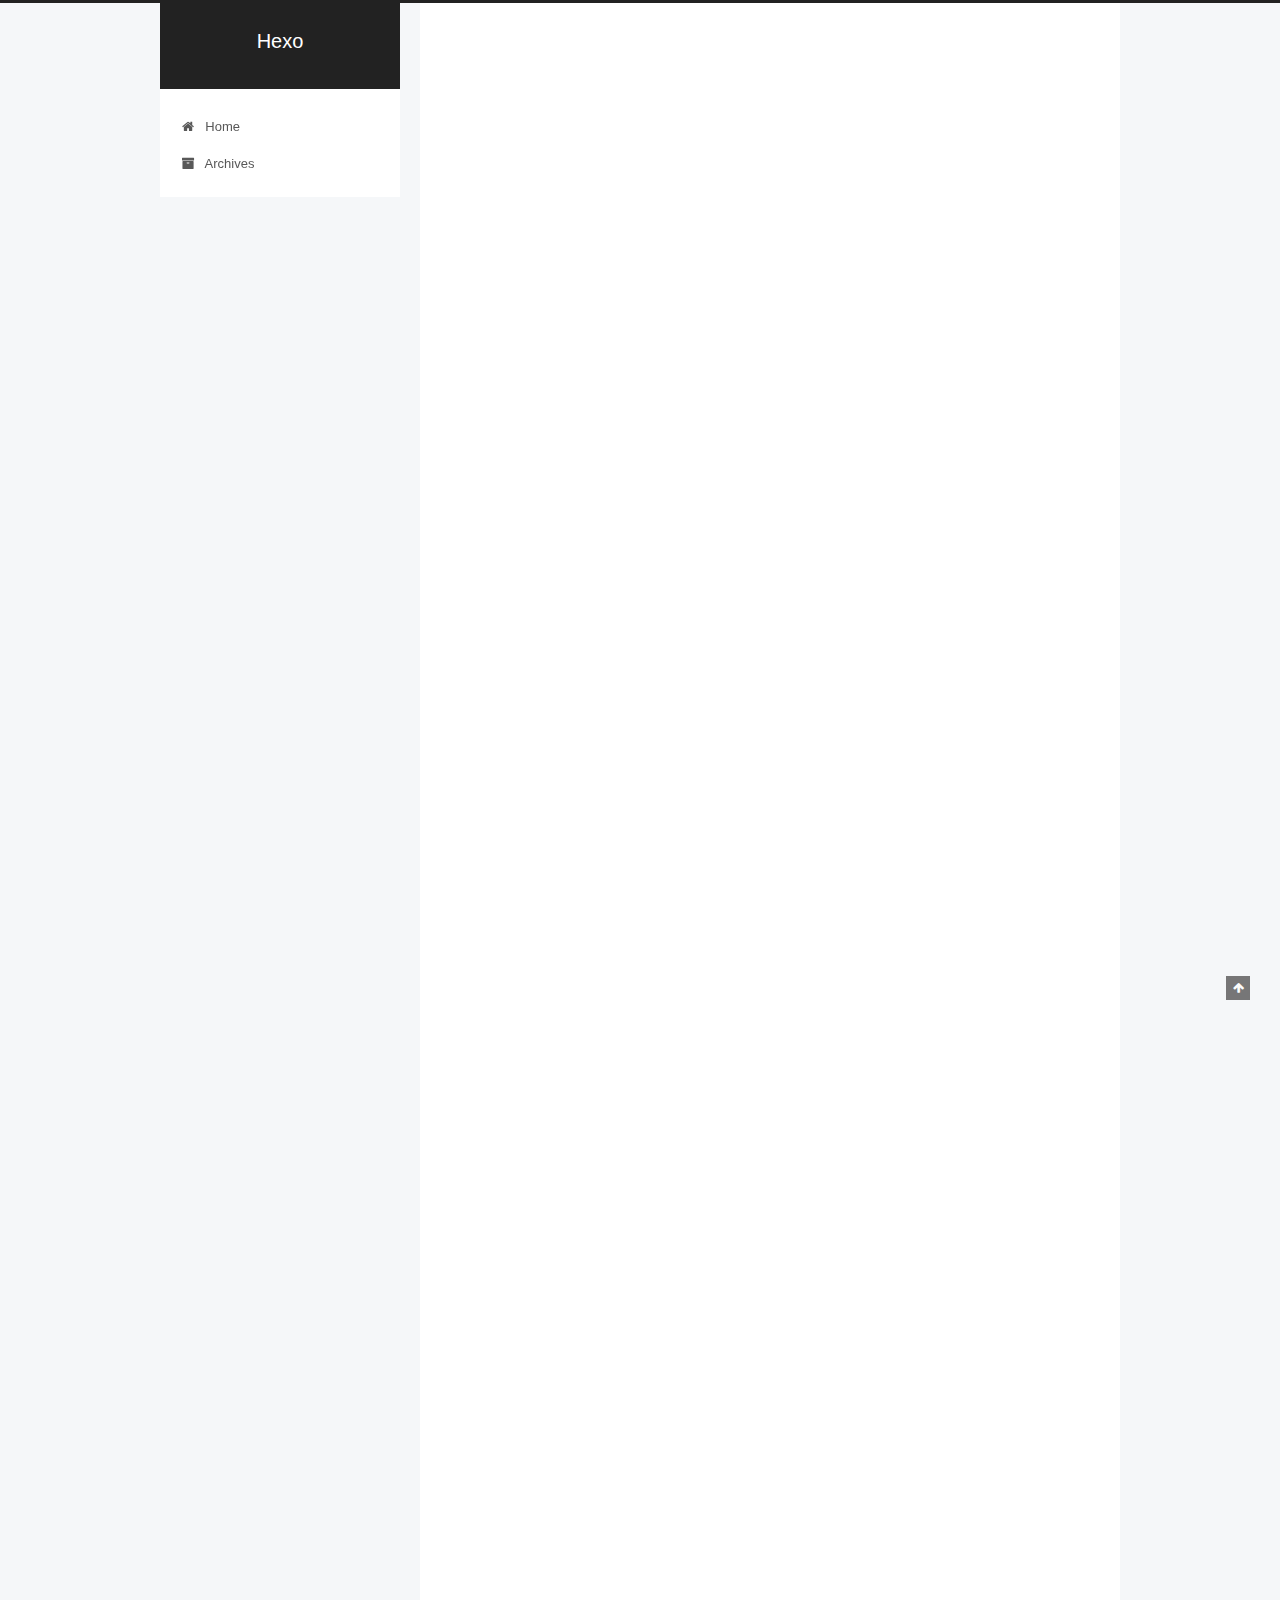
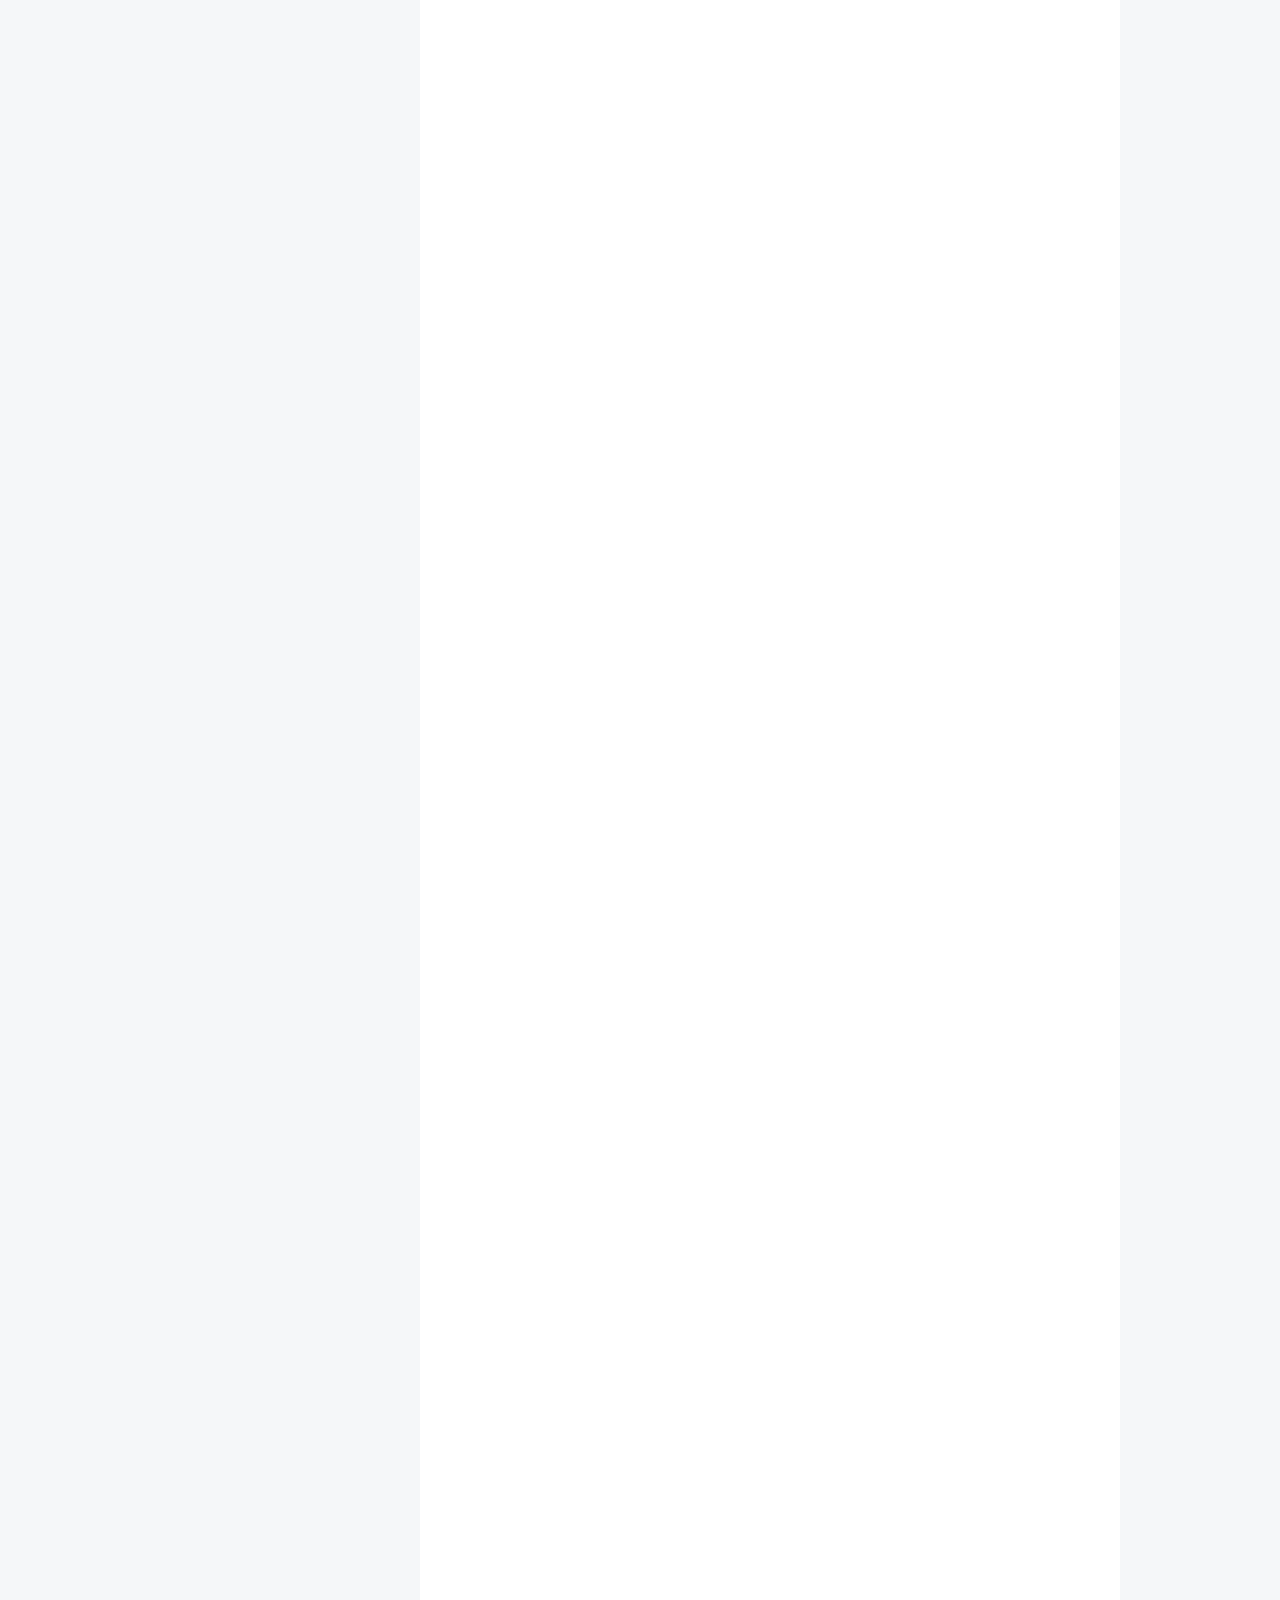
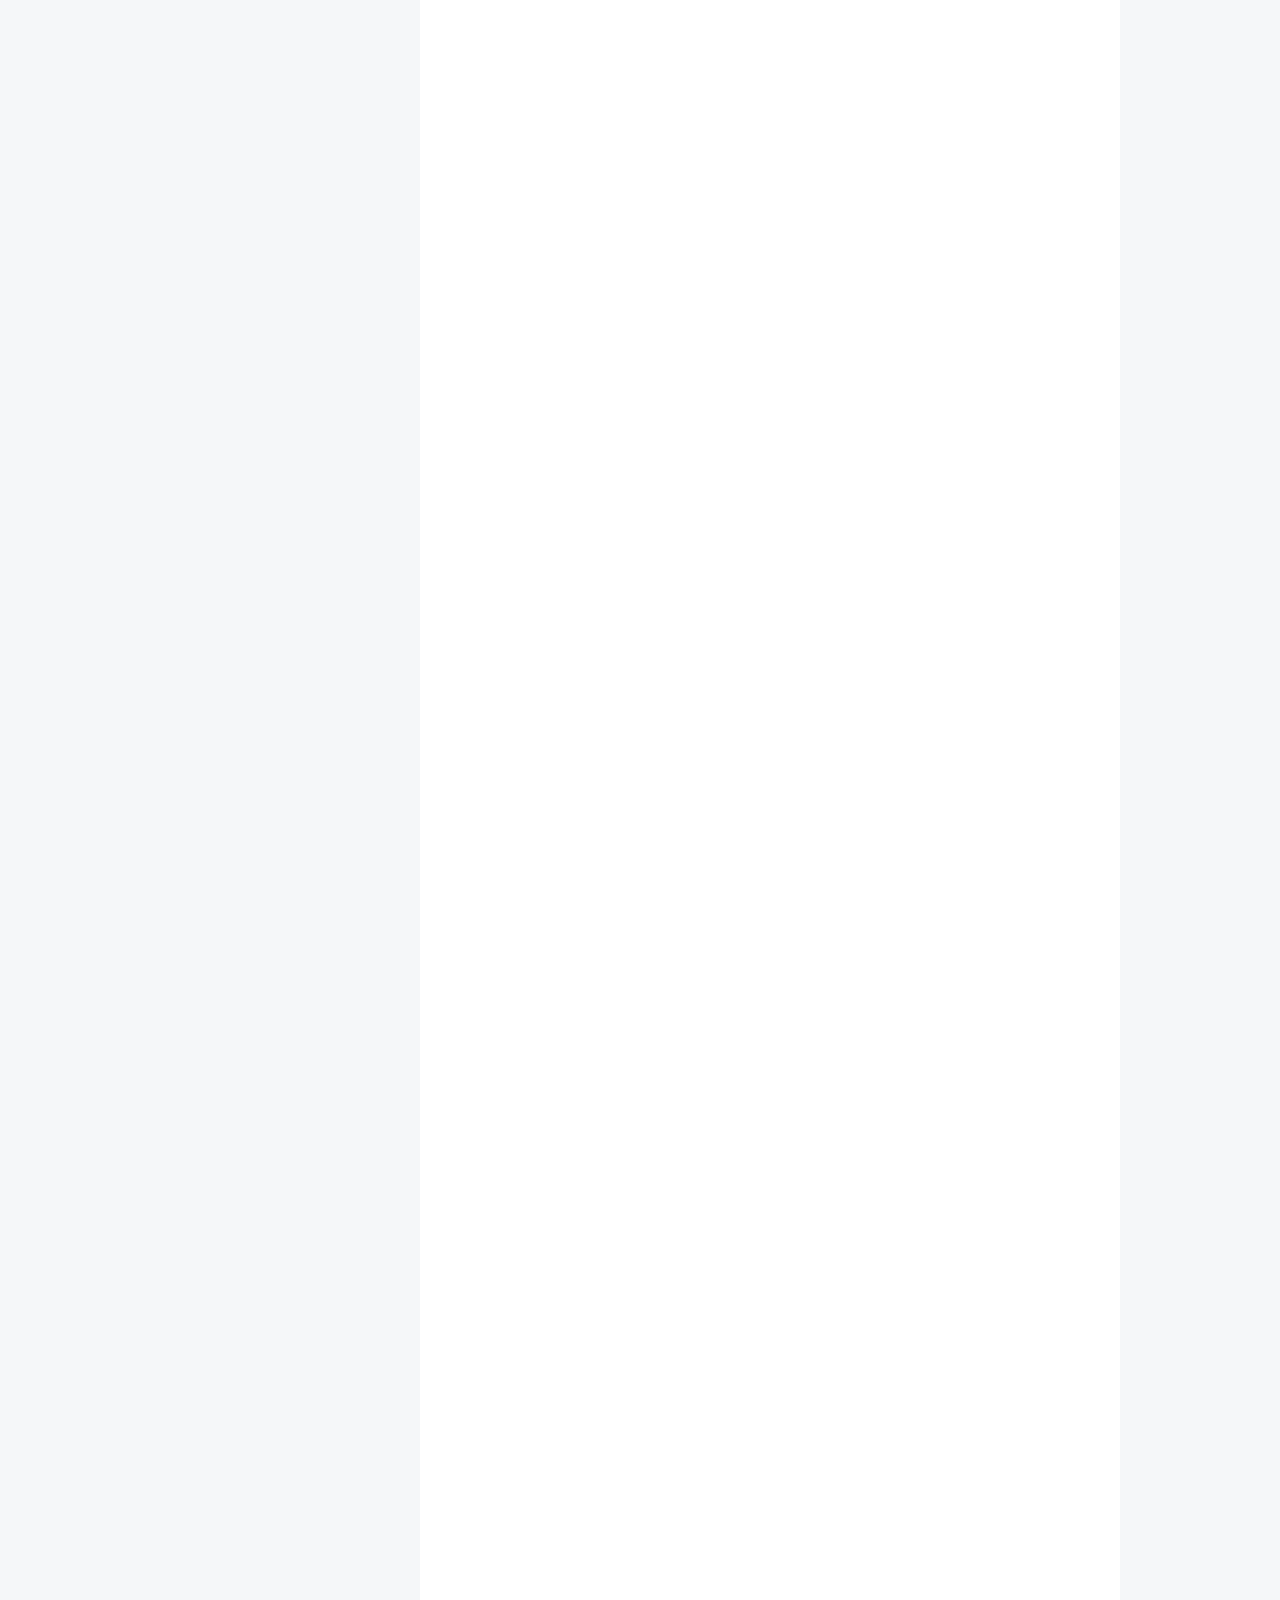
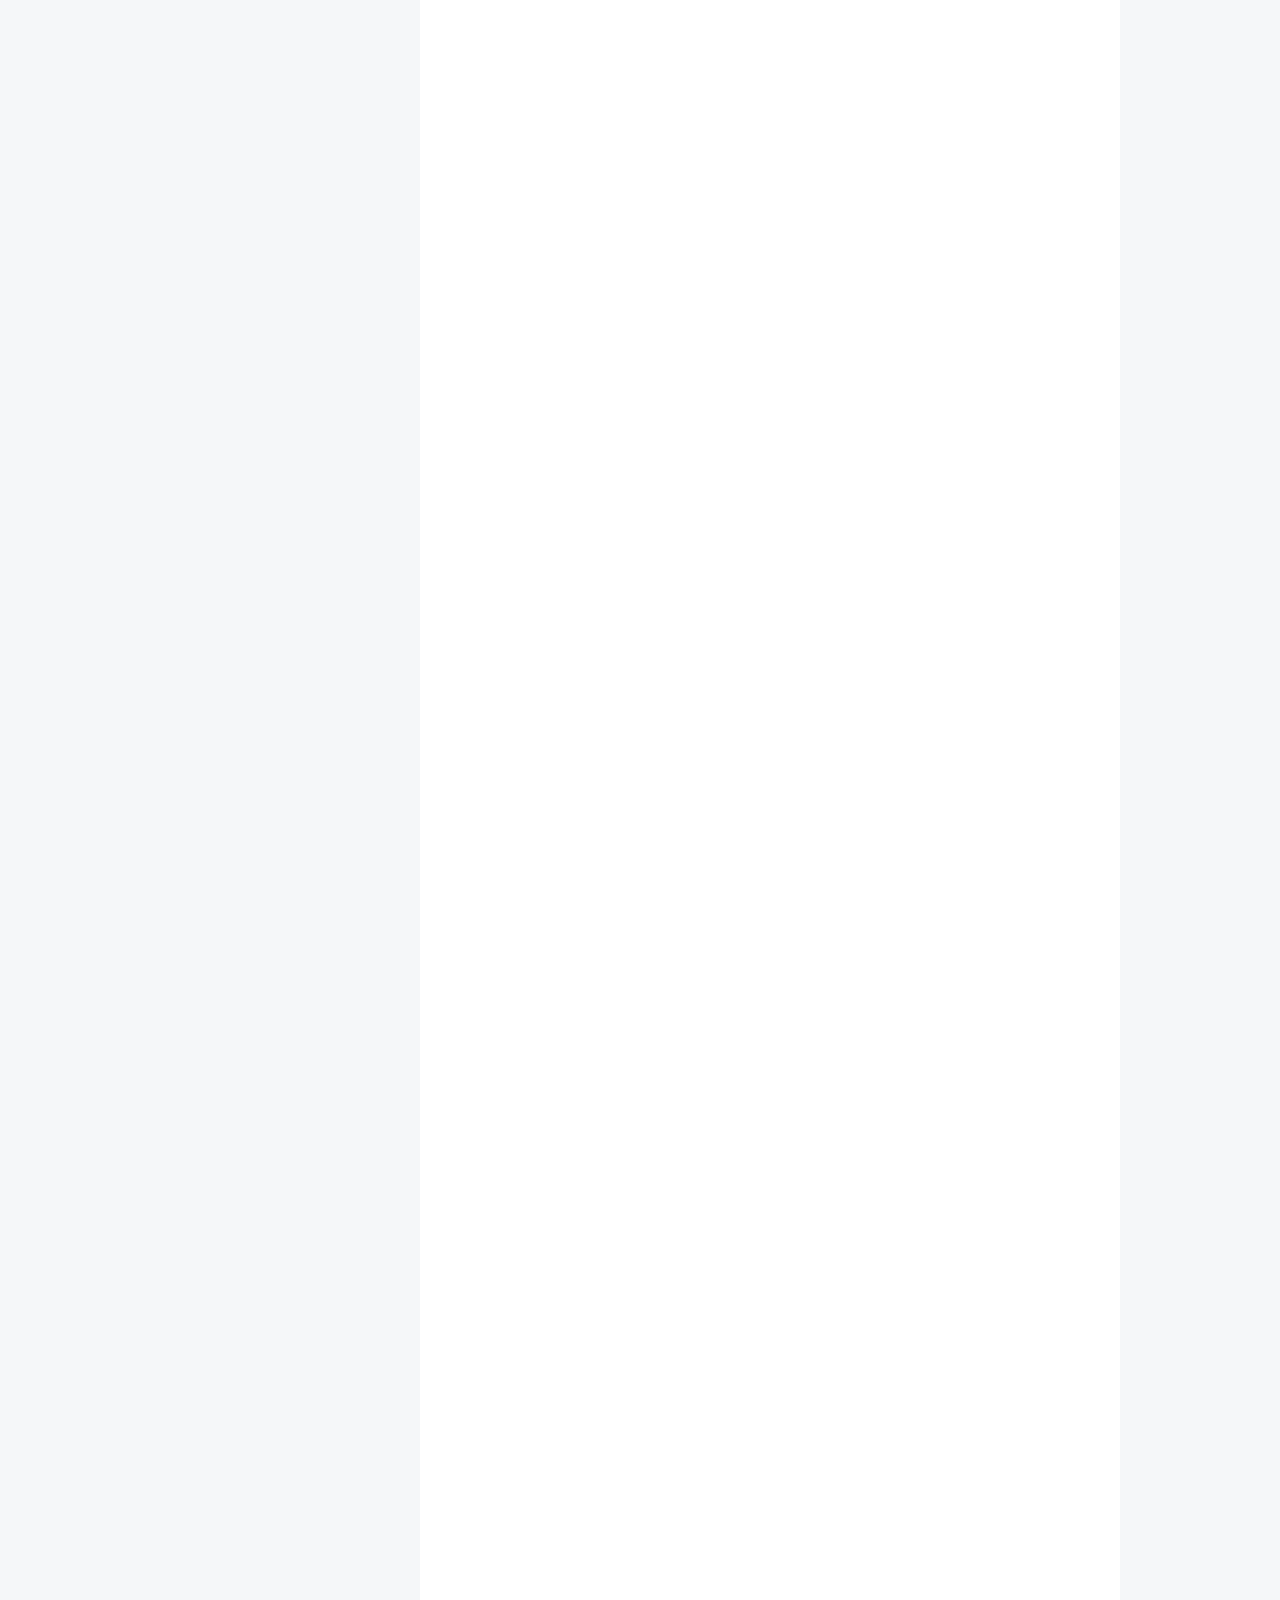
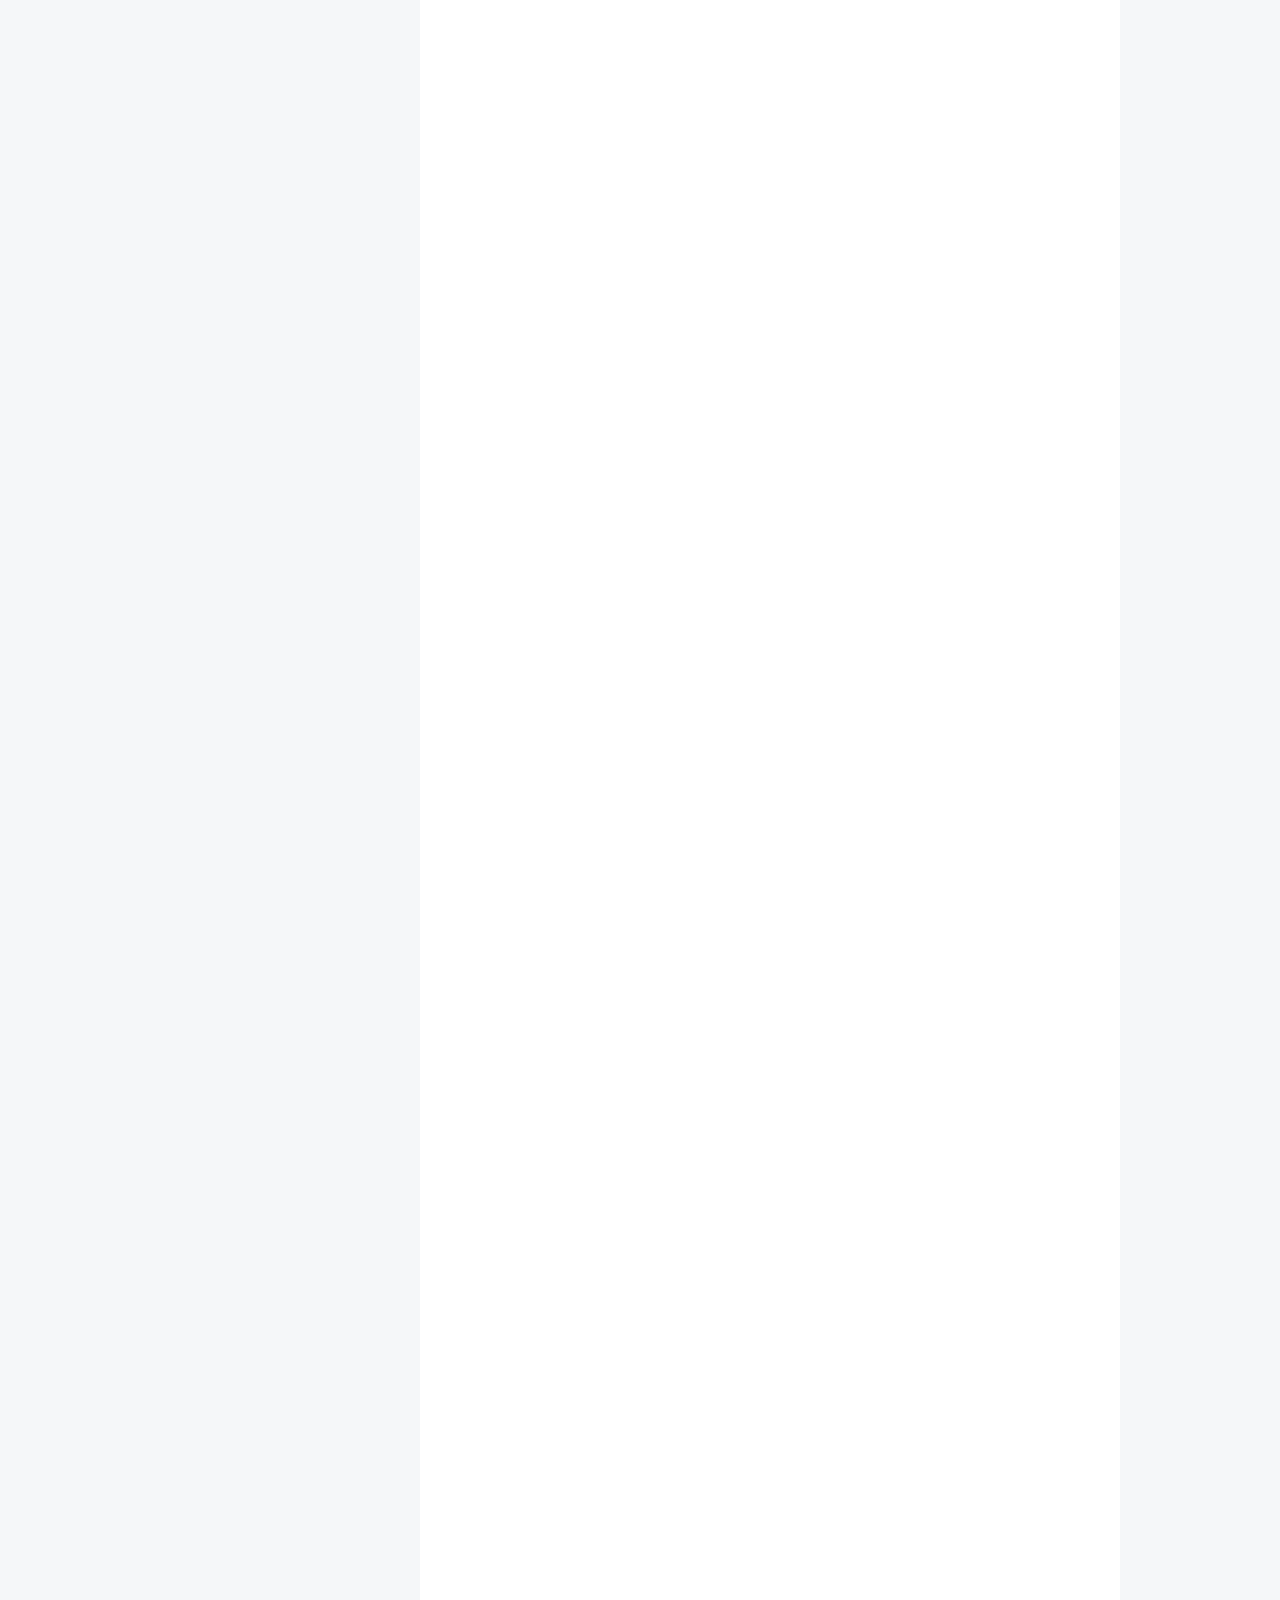
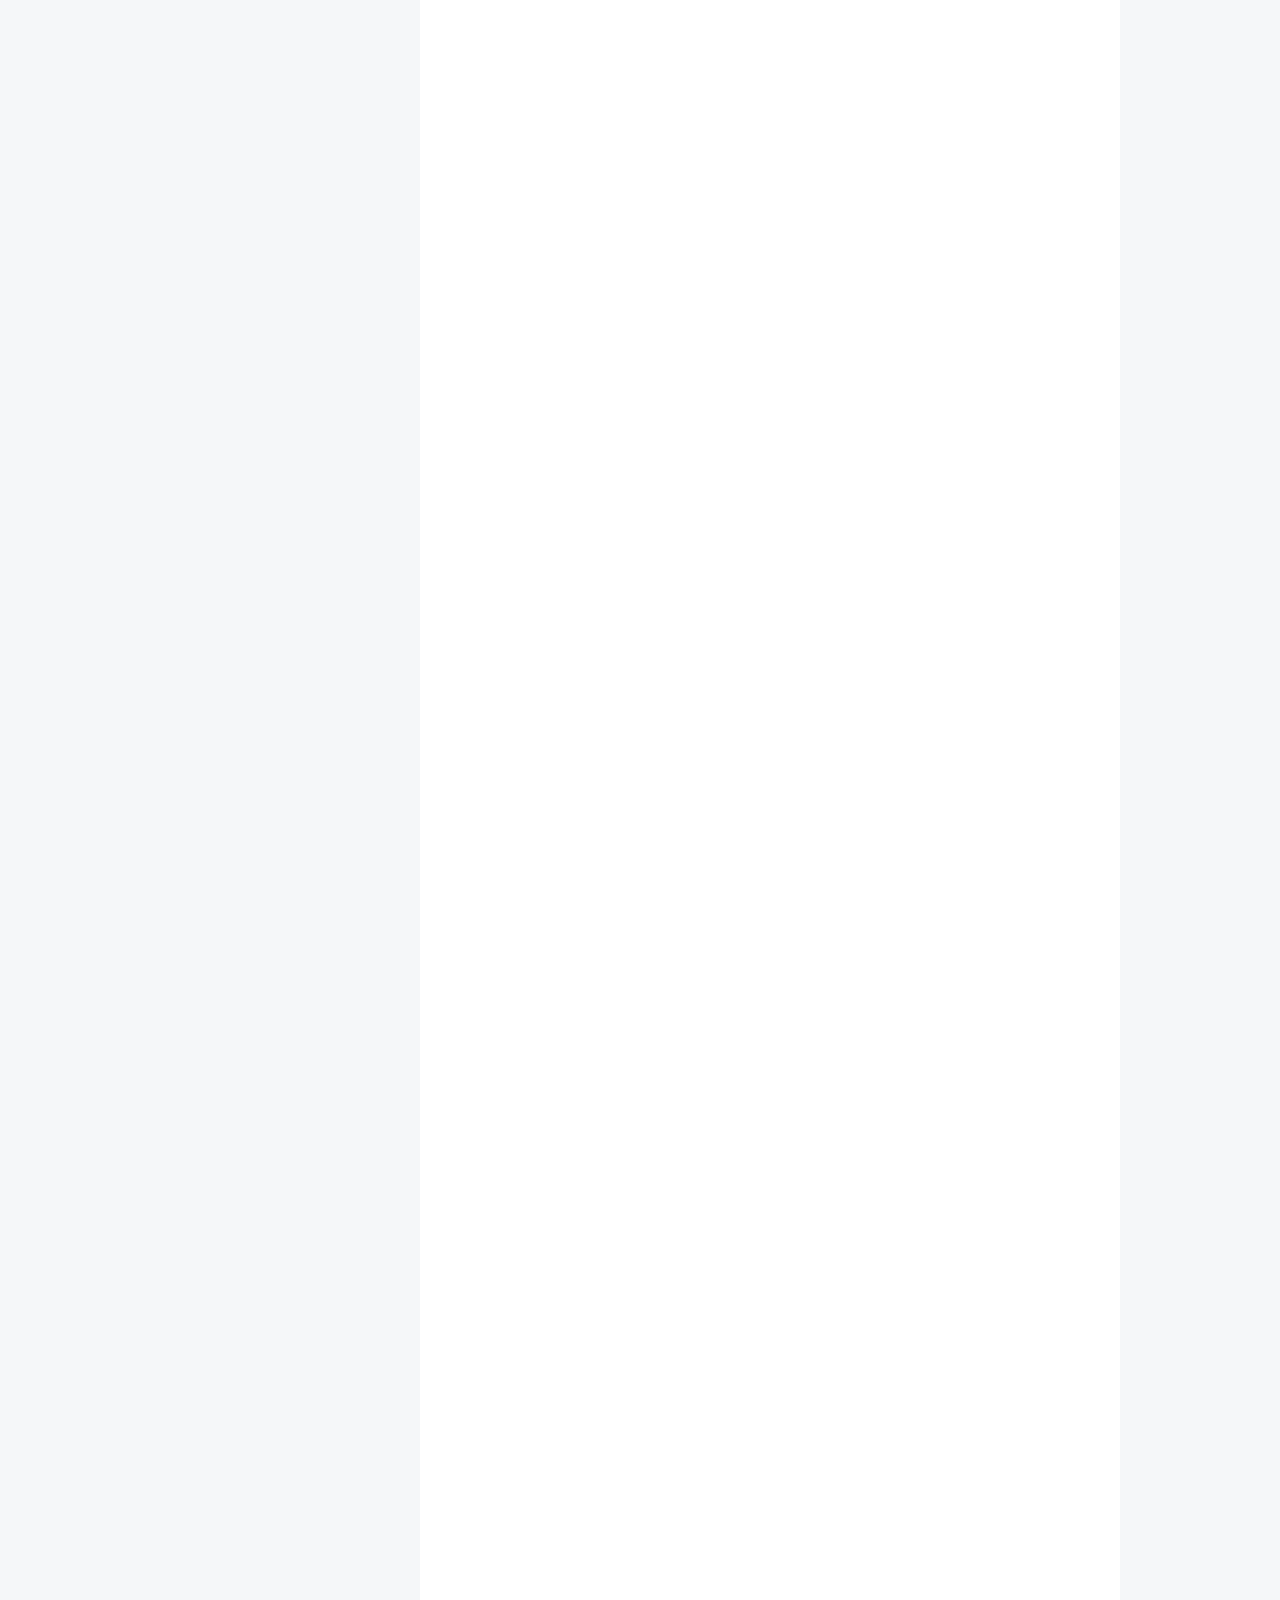
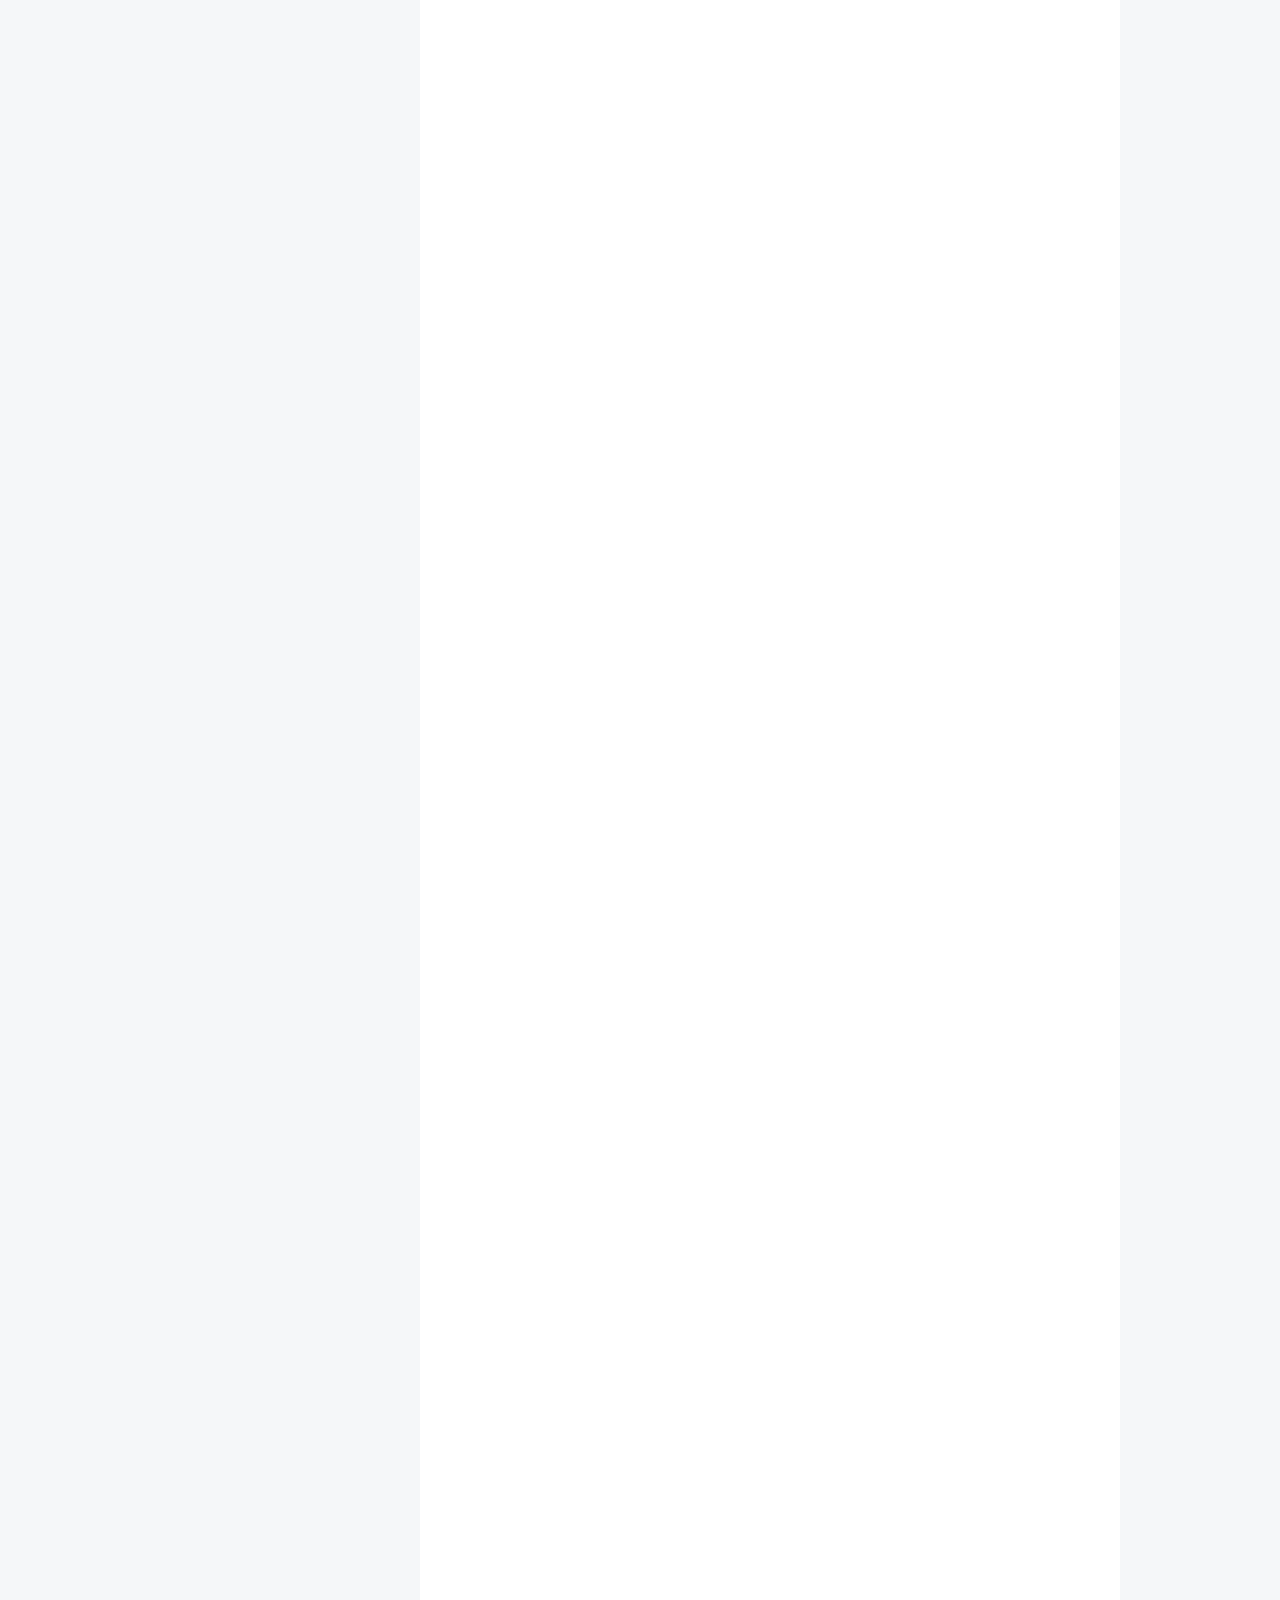
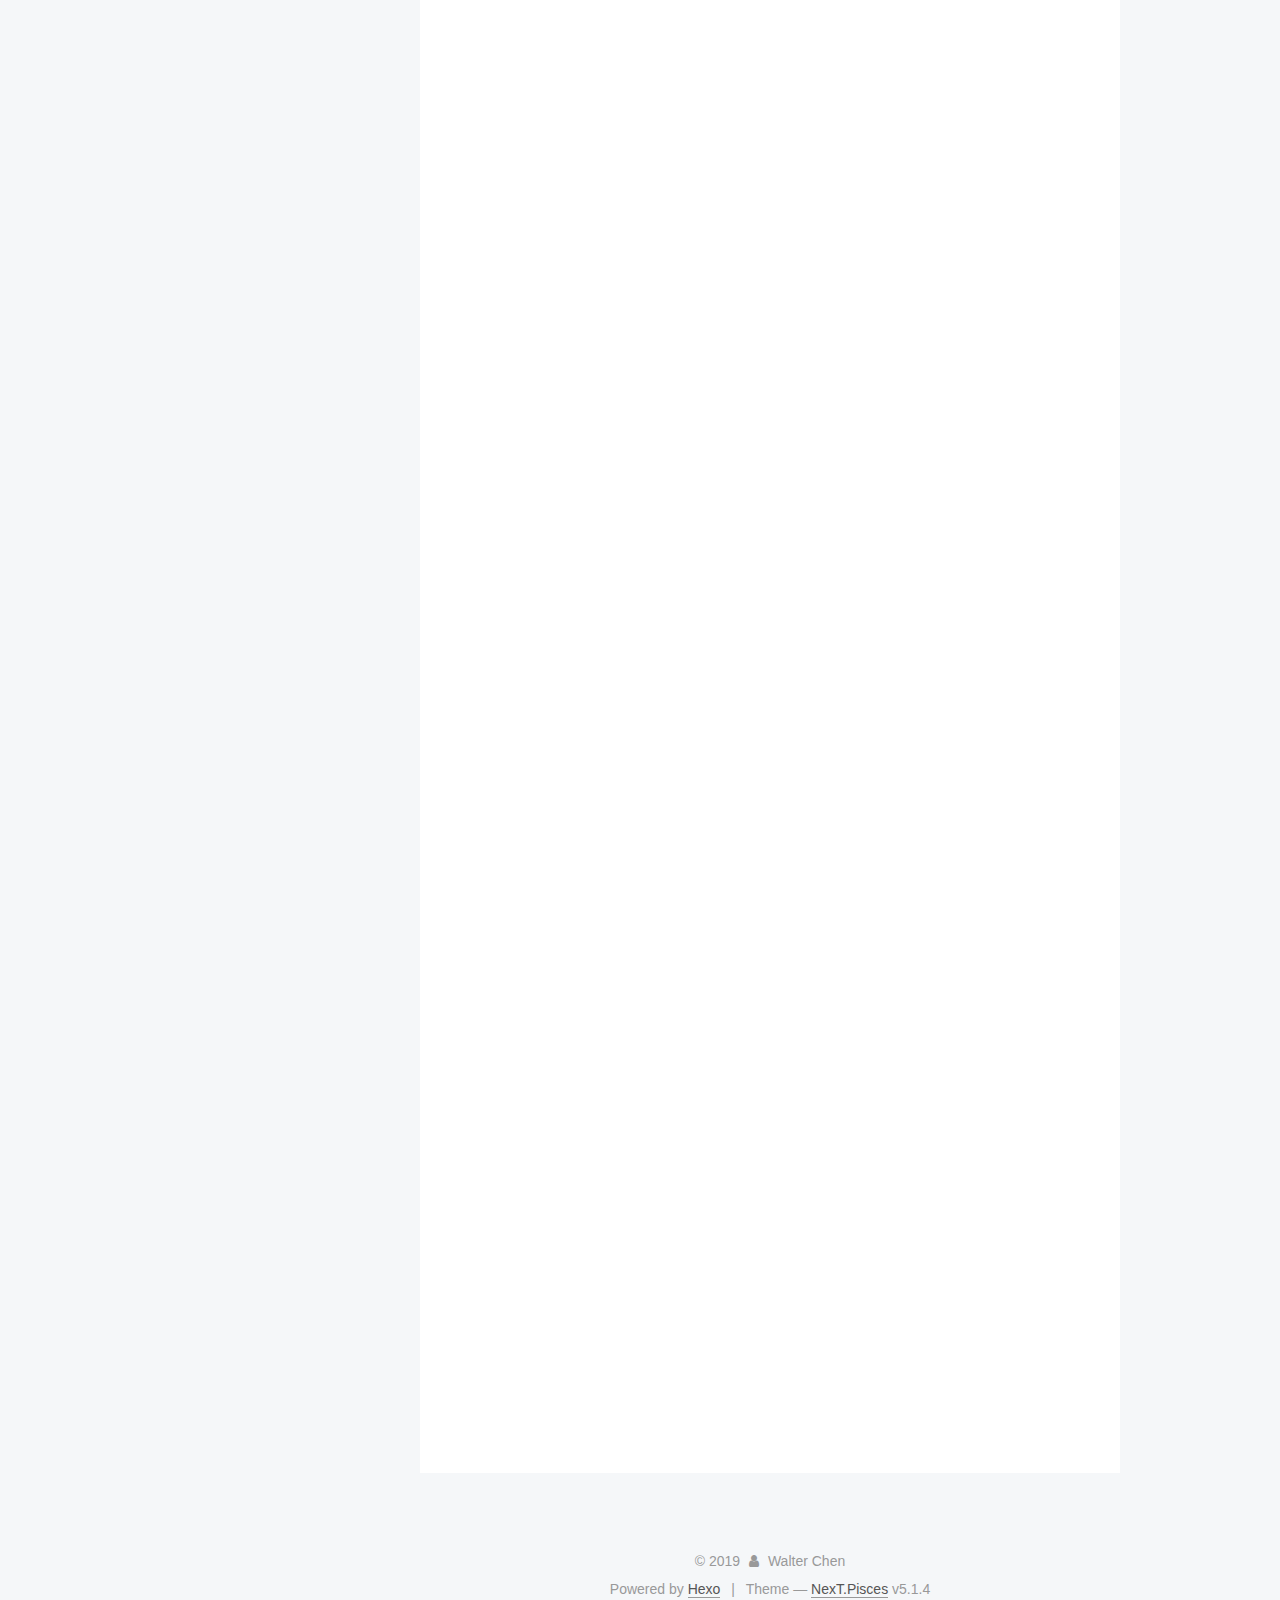
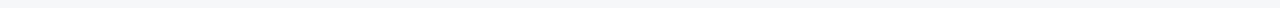
==== commit 574485c8: "Site updated: 2019-12-13 20:12:37" ====
--- a/index.html
+++ b/index.html
@@ -5,7 +5,7 @@
   
 
 
-<html class="theme-next muse use-motion" lang="en">
+<html class="theme-next pisces use-motion" lang="en">
 <head>
   <meta charset="UTF-8"/>
 <meta http-equiv="X-UA-Compatible" content="IE=edge" />
@@ -84,7 +84,7 @@
 <meta property="og:url" content="http:&#x2F;&#x2F;yoursite.com&#x2F;index.html">
 <meta property="og:site_name" content="Hexo">
 <meta property="og:locale" content="en_US">
-<meta property="article:author" content="John Doe">
+<meta property="article:author" content="Walter Chen">
 <meta name="twitter:card" content="summary">
 
 
@@ -93,7 +93,7 @@
   var NexT = window.NexT || {};
   var CONFIG = {
     root: '/',
-    scheme: 'Muse',
+    scheme: 'Pisces',
     version: '5.1.4',
     sidebar: {"position":"left","display":"post","offset":12,"b2t":false,"scrollpercent":false,"onmobile":false},
     fancybox: true,
@@ -229,10 +229,10 @@
   
   
   <div class="post-block">
-    <link itemprop="mainEntityOfPage" href="http://yoursite.com/2019/12/13/hello-world/">
+    <link itemprop="mainEntityOfPage" href="http://yoursite.com/2019/12/13/BLAM%E9%85%8D%E7%BD%AE%E5%AE%89%E8%A3%85/">
 
     <span hidden itemprop="author" itemscope itemtype="http://schema.org/Person">
-      <meta itemprop="name" content="John Doe">
+      <meta itemprop="name" content="Walter Chen">
       <meta itemprop="description" content="">
       <meta itemprop="image" content="/images/avatar.gif">
     </span>
@@ -248,7 +248,7 @@
         
           <h1 class="post-title" itemprop="name headline">
                 
-                <a class="post-title-link" href="/2019/12/13/hello-world/" itemprop="url">Hello World</a></h1>
+                <a class="post-title-link" href="/2019/12/13/BLAM%E9%85%8D%E7%BD%AE%E5%AE%89%E8%A3%85/" itemprop="url">BLAM配置安装</a></h1>
         
 
         <div class="post-meta">
@@ -260,7 +260,7 @@
               
                 <span class="post-meta-item-text">Posted on</span>
               
-              <time title="Post created" itemprop="dateCreated datePublished" datetime="2019-12-13T09:44:24+08:00">
+              <time title="Post created" itemprop="dateCreated datePublished" datetime="2019-12-13T19:55:53+08:00">
                 2019-12-13
               </time>
             
@@ -300,19 +300,38 @@
       
         
           
-            <p>Welcome to <a href="https://hexo.io/" target="_blank" rel="noopener">Hexo</a>! This is your very first post. Check <a href="https://hexo.io/docs/" target="_blank" rel="noopener">documentation</a> for more info. If you get any problems when using Hexo, you can find the answer in <a href="https://hexo.io/docs/troubleshooting.html" target="_blank" rel="noopener">troubleshooting</a> or you can ask me on <a href="https://github.com/hexojs/hexo/issues" target="_blank" rel="noopener">GitHub</a>.</p>
-<h2 id="Quick-Start"><a href="#Quick-Start" class="headerlink" title="Quick Start"></a>Quick Start</h2><h3 id="Create-a-new-post"><a href="#Create-a-new-post" class="headerlink" title="Create a new post"></a>Create a new post</h3><figure class="highlight bash"><table><tr><td class="gutter"><pre><span class="line">1</span><br></pre></td><td class="code"><pre><span class="line">$ hexo new <span class="string">"My New Post"</span></span><br></pre></td></tr></table></figure>
-
-<p>More info: <a href="https://hexo.io/docs/writing.html" target="_blank" rel="noopener">Writing</a></p>
-<h3 id="Run-server"><a href="#Run-server" class="headerlink" title="Run server"></a>Run server</h3><figure class="highlight bash"><table><tr><td class="gutter"><pre><span class="line">1</span><br></pre></td><td class="code"><pre><span class="line">$ hexo server</span><br></pre></td></tr></table></figure>
-
-<p>More info: <a href="https://hexo.io/docs/server.html" target="_blank" rel="noopener">Server</a></p>
-<h3 id="Generate-static-files"><a href="#Generate-static-files" class="headerlink" title="Generate static files"></a>Generate static files</h3><figure class="highlight bash"><table><tr><td class="gutter"><pre><span class="line">1</span><br></pre></td><td class="code"><pre><span class="line">$ hexo generate</span><br></pre></td></tr></table></figure>
-
-<p>More info: <a href="https://hexo.io/docs/generating.html" target="_blank" rel="noopener">Generating</a></p>
-<h3 id="Deploy-to-remote-sites"><a href="#Deploy-to-remote-sites" class="headerlink" title="Deploy to remote sites"></a>Deploy to remote sites</h3><figure class="highlight bash"><table><tr><td class="gutter"><pre><span class="line">1</span><br></pre></td><td class="code"><pre><span class="line">$ hexo deploy</span><br></pre></td></tr></table></figure>
-
-<p>More info: <a href="https://hexo.io/docs/one-command-deployment.html" target="_blank" rel="noopener">Deployment</a></p>
+            <h2 id="参考"><a href="#参考" class="headerlink" title="参考"></a>参考</h2><p>Github: <a href="https://github.com/erik-nelson/blam" target="_blank" rel="noopener">https://github.com/erik-nelson/blam</a><br>官方视频: <a href="https://youtu.be/08GTGfNneCI" target="_blank" rel="noopener">https://youtu.be/08GTGfNneCI</a></p>
+<h2 id="环境依赖"><a href="#环境依赖" class="headerlink" title="环境依赖"></a>环境依赖</h2><p>Ubuntu16.04<br>ROS kinetic</p>
+<h2 id="简介"><a href="#简介" class="headerlink" title="简介"></a>简介</h2><p>BLAM(Berkeley Localization And Mapping)是一个开源的3D激光SLAM框架,对于不同类型的激光传感器适配性较强,而且建图以及回环检测效果较好.<br><a href="https://i.loli.net/2019/04/02/5ca3091f0ad91.png" target="_blank" rel="noopener"><img src="https://i.loli.net/2019/04/02/5ca3091f0ad91.png" alt="blam_mosaic.png"></a></p>
+<h2 id="安装GTSAM依赖包"><a href="#安装GTSAM依赖包" class="headerlink" title="安装GTSAM依赖包"></a>安装GTSAM依赖包</h2><figure class="highlight bash"><table><tr><td class="gutter"><pre><span class="line">1</span><br><span class="line">2</span><br><span class="line">3</span><br><span class="line">4</span><br><span class="line">5</span><br><span class="line">6</span><br><span class="line">7</span><br><span class="line">8</span><br></pre></td><td class="code"><pre><span class="line">$ sudo apt-get install libboost-all-dev</span><br><span class="line">$ sudo apt-get install cmake</span><br><span class="line">$ git <span class="built_in">clone</span> https://bitbucket.org/gtborg/gtsam.git</span><br><span class="line">$ <span class="built_in">cd</span> gtsam</span><br><span class="line">$ mkdir build</span><br><span class="line">$ <span class="built_in">cd</span> build</span><br><span class="line">$ cmake ..</span><br><span class="line">$ sudo make install</span><br></pre></td></tr></table></figure>
+
+<h2 id="安装BLAM"><a href="#安装BLAM" class="headerlink" title="安装BLAM"></a>安装BLAM</h2><figure class="highlight bash"><table><tr><td class="gutter"><pre><span class="line">1</span><br></pre></td><td class="code"><pre><span class="line">$ git <span class="built_in">clone</span> https://github.com/erik-nelson/blam.git</span><br></pre></td></tr></table></figure>
+<p>确保 <code>ROS_PACKAGE_PATH</code> 中没有任何其他ROS工作区</p>
+<figure class="highlight bash"><table><tr><td class="gutter"><pre><span class="line">1</span><br><span class="line">2</span><br></pre></td><td class="code"><pre><span class="line">$ <span class="built_in">cd</span> blam</span><br><span class="line">$ ./update</span><br></pre></td></tr></table></figure>
+
+<h2 id="常见问题"><a href="#常见问题" class="headerlink" title="常见问题"></a>常见问题</h2><h3 id="fatal-error-ros-ros-h-No-such-file-or-directory"><a href="#fatal-error-ros-ros-h-No-such-file-or-directory" class="headerlink" title="fatal error: ros/ros.h: No such file or directory"></a>fatal error: ros/ros.h: No such file or directory</h3><p>在 <code>blam/internal/src/geometry_utils</code> 文件夹下,加入如下两行到 <code>package.xml</code></p>
+<figure class="highlight xml"><table><tr><td class="gutter"><pre><span class="line">1</span><br><span class="line">2</span><br></pre></td><td class="code"><pre><span class="line"><span class="tag">&lt;<span class="name">build_depend</span>&gt;</span>roscpp<span class="tag">&lt;/<span class="name">build_depend</span>&gt;</span></span><br><span class="line"><span class="tag">&lt;<span class="name">run_depend</span>&gt;</span>roscpp<span class="tag">&lt;/<span class="name">run_depend</span>&gt;</span></span><br></pre></td></tr></table></figure>
+<p>添加以下下两行到CMakeList.txt</p>
+<figure class="highlight plain"><table><tr><td class="gutter"><pre><span class="line">1</span><br><span class="line">2</span><br></pre></td><td class="code"><pre><span class="line">find_package(catkin REQUIRED COMPONENTS roscpp)</span><br><span class="line">include_directories(include $&#123;catkin_INCLUDE_DIRS&#125;)</span><br></pre></td></tr></table></figure>
+
+<h2 id="运行"><a href="#运行" class="headerlink" title="运行"></a>运行</h2><h3 id="使用官方的velodyne的数据包"><a href="#使用官方的velodyne的数据包" class="headerlink" title="使用官方的velodyne的数据包"></a>使用官方的velodyne的数据包</h3><figure class="highlight plain"><table><tr><td class="gutter"><pre><span class="line">1</span><br><span class="line">2</span><br><span class="line">3</span><br></pre></td><td class="code"><pre><span class="line">$ rosbag play velodyne.bag</span><br><span class="line">$ source ~&#x2F;internal&#x2F;devel&#x2F;setup.bash</span><br><span class="line">$ roslaunch blam_example test_online.launch</span><br></pre></td></tr></table></figure>
+
+<h3 id="使用自己的激光雷达传感器"><a href="#使用自己的激光雷达传感器" class="headerlink" title="使用自己的激光雷达传感器"></a>使用自己的激光雷达传感器</h3><p>需要修改 <code>test_online.launch</code> 文件,将 <code>/velodyne_points</code> 修改成自己的激光雷达传感器的topic的名字,如下我使用的是速腾聚创rslidar-16激光雷达,修改如下所示</p>
+<figure class="highlight plain"><table><tr><td class="gutter"><pre><span class="line">1</span><br></pre></td><td class="code"><pre><span class="line">&lt;remap from&#x3D;&quot;~pcld&quot; to&#x3D;&quot;&#x2F;rslidar_points&quot;&#x2F;&gt;</span><br></pre></td></tr></table></figure>
+<p>实验室还有一个镭神lslidar-c32激光雷达,所以修改成如下所示</p>
+<figure class="highlight plain"><table><tr><td class="gutter"><pre><span class="line">1</span><br></pre></td><td class="code"><pre><span class="line">&lt;remap from&#x3D;&quot;~pcld&quot; to&#x3D;&quot;&#x2F;point_raw&quot;&#x2F;&gt;</span><br></pre></td></tr></table></figure>
+
+<h2 id="使用自定义数据集常见问题"><a href="#使用自定义数据集常见问题" class="headerlink" title="使用自定义数据集常见问题"></a>使用自定义数据集常见问题</h2><h3 id="效果不好"><a href="#效果不好" class="headerlink" title="效果不好"></a>效果不好</h3><p>注意查看自己的点云数据量和velodyne的区别，如果点云数量较少就修改 <code>point_cloud_filter/config/parameters.yaml</code>,将滤波关闭,如下所示</p>
+<figure class="highlight yaml"><table><tr><td class="gutter"><pre><span class="line">1</span><br></pre></td><td class="code"><pre><span class="line"><span class="attr">grid_filter:</span> <span class="literal">false</span></span><br></pre></td></tr></table></figure>
+
+<h3 id="建图效果不好，旋转较大"><a href="#建图效果不好，旋转较大" class="headerlink" title="建图效果不好，旋转较大"></a>建图效果不好，旋转较大</h3><p>修改文件 <code>point_cloud_localization/config/parameters.yaml</code></p>
+<figure class="highlight yaml"><table><tr><td class="gutter"><pre><span class="line">1</span><br><span class="line">2</span><br><span class="line">3</span><br><span class="line">4</span><br></pre></td><td class="code"><pre><span class="line"><span class="comment"># Maximum acceptable incremental rotation and translation.</span></span><br><span class="line"><span class="attr">transform_thresholding:</span> <span class="literal">true</span></span><br><span class="line"><span class="attr">max_translation:</span> <span class="number">0.5</span> </span><br><span class="line"><span class="attr">max_rotation:</span> <span class="number">0.3</span></span><br></pre></td></tr></table></figure>
+
+<h3 id="没有回环"><a href="#没有回环" class="headerlink" title="没有回环"></a>没有回环</h3><p>观察你的pose相差多远，修改 <code>laser_loop_closure/config/parameters.yaml</code> </p>
+<figure class="highlight yaml"><table><tr><td class="gutter"><pre><span class="line">1</span><br><span class="line">2</span><br><span class="line">3</span><br><span class="line">4</span><br><span class="line">5</span><br><span class="line">6</span><br><span class="line">7</span><br><span class="line">8</span><br><span class="line">9</span><br><span class="line">10</span><br><span class="line">11</span><br><span class="line">12</span><br></pre></td><td class="code"><pre><span class="line"><span class="comment">#默认0.5米检测一次回环或记录关键帧，值越大效率越高，发现构图缓慢的时候可以放大这个值</span></span><br><span class="line"><span class="attr">translation_threshold:</span> <span class="number">1.0</span> <span class="comment">#0.5</span></span><br><span class="line"></span><br><span class="line"><span class="comment">#默认是在1.5米范围内匹配，根据你自己的回环误差放大这个值</span></span><br><span class="line"><span class="attr">proximity_threshold:</span> <span class="number">10</span> <span class="comment">#1.5</span></span><br><span class="line"></span><br><span class="line"><span class="comment">#ICP "fitness score" must be less than this number，就是越小越难回环</span></span><br><span class="line"><span class="attr">max_tolerable_fitness:</span> <span class="number">5</span> <span class="comment">#0.15</span></span><br><span class="line"></span><br><span class="line"><span class="comment">#根据你自己的地图大小适当放宽跳过回环的点数，一般地图越大值越大</span></span><br><span class="line"><span class="attr">skip_recent_poses:</span> <span class="number">100</span> <span class="comment">#40</span></span><br><span class="line"><span class="attr">poses_before_reclosing:</span> <span class="number">100</span> <span class="comment">#40</span></span><br></pre></td></tr></table></figure>
+
+<h3 id="位姿回环但点云没有修正"><a href="#位姿回环但点云没有修正" class="headerlink" title="位姿回环但点云没有修正"></a>位姿回环但点云没有修正</h3><p>取消订阅 <code>/blam/blam_slam/octree_map_updates</code>,再重新订阅就看到了</p>
+<h2 id="效果图"><a href="#效果图" class="headerlink" title="效果图"></a>效果图</h2><p>首次构图,还未回环,几乎无偏差<br><a href="https://i.loli.net/2019/04/02/5ca3096ac4695.png" target="_blank" rel="noopener"><img src="https://i.loli.net/2019/04/02/5ca3096ac4695.png" alt="190321.png"></a></p>
 
           
         
@@ -361,10 +380,10 @@
   
   
   <div class="post-block">
-    <link itemprop="mainEntityOfPage" href="http://yoursite.com/2019/12/12/Windows%2010%E9%85%8D%E7%BD%AEYOLO%20v3/">
+    <link itemprop="mainEntityOfPage" href="http://yoursite.com/2019/12/13/%E6%90%AD%E5%BB%BAGithub%E5%8D%9A%E5%AE%A2/">
 
     <span hidden itemprop="author" itemscope itemtype="http://schema.org/Person">
-      <meta itemprop="name" content="John Doe">
+      <meta itemprop="name" content="Walter Chen">
       <meta itemprop="description" content="">
       <meta itemprop="image" content="/images/avatar.gif">
     </span>
@@ -380,7 +399,7 @@
         
           <h1 class="post-title" itemprop="name headline">
                 
-                <a class="post-title-link" href="/2019/12/12/Windows%2010%E9%85%8D%E7%BD%AEYOLO%20v3/" itemprop="url">Windows 10配置YOLO v3</a></h1>
+                <a class="post-title-link" href="/2019/12/13/%E6%90%AD%E5%BB%BAGithub%E5%8D%9A%E5%AE%A2/" itemprop="url">搭建Github博客</a></h1>
         
 
         <div class="post-meta">
@@ -392,8 +411,8 @@
               
                 <span class="post-meta-item-text">Posted on</span>
               
-              <time title="Post created" itemprop="dateCreated datePublished" datetime="2019-12-12T09:13:17+08:00">
-                2019-12-12
+              <time title="Post created" itemprop="dateCreated datePublished" datetime="2019-12-13T19:54:45+08:00">
+                2019-12-13
               </time>
             
 
@@ -432,37 +451,195 @@
       
         
           
-            <h1 id="Windows-10配置YOLO-v3"><a href="#Windows-10配置YOLO-v3" class="headerlink" title="Windows 10配置YOLO v3"></a>Windows 10配置YOLO v3</h1><h2 id="参考："><a href="#参考：" class="headerlink" title="参考："></a>参考：</h2><p><a href="https://blog.csdn.net/KID_yuan/article/details/88380269" target="_blank" rel="noopener">https://blog.csdn.net/KID_yuan/article/details/88380269</a><br><a href="https://github.com/AlexeyAB/darknet" target="_blank" rel="noopener">https://github.com/AlexeyAB/darknet</a>  </p>
-<h2 id="环境："><a href="#环境：" class="headerlink" title="环境："></a>环境：</h2><p>Windows 10<br>Visual Studio 2015<br>CUDA 10.1<br>CUDNN 7.5.0 for CUDA10.1<br>OpenCV 3.3.1  </p>
-<h2 id="1-安装Visual-Studio-2015"><a href="#1-安装Visual-Studio-2015" class="headerlink" title="1. 安装Visual Studio 2015"></a>1. 安装Visual Studio 2015</h2><p>由于本教程使用的YOLO v3源码适配Visual Studio 2015，所以建议安装Visual Studio 2015</p>
-<h3 id="1-1-下载Visual-Studio-2015安装包"><a href="#1-1-下载Visual-Studio-2015安装包" class="headerlink" title="1.1 下载Visual Studio 2015安装包"></a>1.1 下载Visual Studio 2015安装包</h3><p>Visual Studio 2015安装包来源为<a href="https://msdn.itellyou.cn" target="_blank" rel="noopener">MSDN</a>，具体为Visual Studio 2015专业版<br>Visual Studio 2015专业版激活密匙为：HMGNV-WCYXV-X7G9W-YCX63-B98R2<br>使用迅雷打开以下链接并下载：ed2k://|file|cn_visual_studio_professional_2015_with_update_3_x86_x64_dvd_8923256.iso|7745202176|DD35D3D169D553224BE5FB44E074ED5E|/</p>
-<h3 id="1-2-安装Visual-Studio-2015"><a href="#1-2-安装Visual-Studio-2015" class="headerlink" title="1.2 安装Visual Studio 2015"></a>1.2 安装Visual Studio 2015</h3><p>1.2.1 使用“Windows资源管理器”打开Visual Studio 2015的iso文件，然后双击打开vs_professional.exe<br><img src="https://i.loli.net/2019/12/12/ZYvCf5IU2JeStp8.png" alt="1074181-20161203235816990-1304885083.png"><br>1.2.2 更改“安装位置”，安装类型选择“默认值”，后单击“安装”<br><img src="https://i.loli.net/2019/12/12/bPlkZLAFdzNC8D4.gif" alt="4-1Z314094526447.jpg"><br>1.2.3 安装功能组件的页面<br><img src="https://i.loli.net/2019/12/12/BQqDNWYoi9Z4xRb.png" alt="1074181-20161203235902568-125842904.png"><br>1.2.4 安装完成并启动<br><img src="https://i.loli.net/2019/12/12/T2WdjfrbAtcXu9K.png" alt="4-1Z314095412539.png"></p>
-<h2 id="2-安装CUDA-10-1"><a href="#2-安装CUDA-10-1" class="headerlink" title="2. 安装CUDA 10.1"></a>2. 安装CUDA 10.1</h2><p>YOLO v3需要使用<a href="https://developer.nvidia.com/cuda-10.1-download-archive-base?target_os=Windows&target_arch=x86_64&target_version=10&target_type=exelocal" target="_blank" rel="noopener">CUDA 10.1</a>  </p>
-<h3 id="2-1-下载CUDA-10-1安装包"><a href="#2-1-下载CUDA-10-1安装包" class="headerlink" title="2.1 下载CUDA 10.1安装包"></a>2.1 下载CUDA 10.1安装包</h3><p>下载CUDA 10.1的网址为：<br><a href="https://developer.nvidia.com/cuda-10.1-download-archive-base?target_os=Windows&amp;target_arch=x86_64&amp;target_version=10&amp;target_type=exelocal" target="_blank" rel="noopener">https://developer.nvidia.com/cuda-10.1-download-archive-base?target_os=Windows&amp;target_arch=x86_64&amp;target_version=10&amp;target_type=exelocal</a><br>选择CUDA 10.1安装包选择的具体界面如下，安装包的名称为“cuda_10.1.105_418.96_win10.exe”，<br><img src="https://i.loli.net/2019/12/12/jxQ3RyUhgJ9OmGB.jpg" alt="CUDA.JPG"></p>
-<h3 id="2-2-安装CUDA-10-1"><a href="#2-2-安装CUDA-10-1" class="headerlink" title="2.2 安装CUDA 10.1"></a>2.2 安装CUDA 10.1</h3><h4 id="2-2-1-打开CUDA-10-1安装程序"><a href="#2-2-1-打开CUDA-10-1安装程序" class="headerlink" title="2.2.1 打开CUDA 10.1安装程序"></a>2.2.1 打开CUDA 10.1安装程序</h4><p>安装路径可以默认,也可以自定义。之后点击ok<br><img src="https://i.loli.net/2019/12/12/StYsMPRVWZzHb8T.jpg" alt="捕获.JPG"></p>
-<h4 id="2-2-2-等待安装"><a href="#2-2-2-等待安装" class="headerlink" title="2.2.2 等待安装"></a>2.2.2 等待安装</h4><p><img src="https://i.loli.net/2019/12/12/82feKiZGr3bJPwD.png" alt="20181012151838665.png"><br>选择“精简”安装<br><img src="https://i.loli.net/2019/12/12/kLzlxCqNoHRZ1KB.png" alt="2018101215220782.png"><br>继续等待安装完成</p>
-<h3 id="2-3-验证安装成功"><a href="#2-3-验证安装成功" class="headerlink" title="2.3 验证安装成功"></a>2.3 验证安装成功</h3><p>打开Windows的Powershell，输入“nvcc -V”，出现如下所示文字表示CUDA安装成功<br><img src="https://i.loli.net/2019/12/12/JW43x78pcf96Ca5.jpg" alt="捕获.JPG"></p>
-<h2 id="3-安装CUDNN-7-5-0-for-CUDA10-1"><a href="#3-安装CUDNN-7-5-0-for-CUDA10-1" class="headerlink" title="3. 安装CUDNN 7.5.0 for CUDA10.1"></a>3. 安装<a href="https://developer.nvidia.com/compute/machine-learning/cudnn/secure/v7.5.0.56/prod/10.1_20190225/cudnn-10.1-windows10-x64-v7.5.0.56.zip" target="_blank" rel="noopener">CUDNN 7.5.0 for CUDA10.1</a></h2><h3 id="3-1-下载CUDNN-7-5-0-for-CUDA10-1安装包"><a href="#3-1-下载CUDNN-7-5-0-for-CUDA10-1安装包" class="headerlink" title="3.1 下载CUDNN 7.5.0 for CUDA10.1安装包"></a>3.1 下载CUDNN 7.5.0 for CUDA10.1安装包</h3><p>CUDNN 7.5.0 for CUDA10.1的下载地址如下，需要先注册一个NVIDIA的账户，<br><a href="https://developer.nvidia.com/compute/machine-learning/cudnn/secure/v7.5.0.56/prod/10.1_20190225/cudnn-10.1-windows10-x64-v7.5.0.56.zip" target="_blank" rel="noopener">https://developer.nvidia.com/compute/machine-learning/cudnn/secure/v7.5.0.56/prod/10.1_20190225/cudnn-10.1-windows10-x64-v7.5.0.56.zip</a></p>
-<h3 id="3-2-配置CUDNN-7-5-0-for-CUDA10-1"><a href="#3-2-配置CUDNN-7-5-0-for-CUDA10-1" class="headerlink" title="3.2 配置CUDNN 7.5.0 for CUDA10.1"></a>3.2 配置CUDNN 7.5.0 for CUDA10.1</h3><p>下载后，将下载文件解压，然后将文件夹下的“bin”，“include”，“lib”复制到“C:\Program Files\NVIDIA GPU Computing Toolkit\CUDA\v10.1”文件夹下，具体如下，<br><img src="https://pic2.superbed.cn/item/5df1ddb01f8f59f4d65a77a4.png" alt=""></p>
-<h2 id="4-安装OpenCV-3-3-1"><a href="#4-安装OpenCV-3-3-1" class="headerlink" title="4. 安装OpenCV 3.3.1"></a>4. 安装OpenCV 3.3.1</h2><p>YOLO v3推荐的OpenCV版本需要&lt;3.4.0同时&gt;2.4.0，所以本教程选择3.3.1版本</p>
-<h3 id="4-1-下载OpenCV-3-3-1安装包"><a href="#4-1-下载OpenCV-3-3-1安装包" class="headerlink" title="4.1 下载OpenCV 3.3.1安装包"></a>4.1 下载OpenCV 3.3.1安装包</h3><p>OpenCV 3.3.1的地址为：<a href="https://sourceforge.net/projects/opencvlibrary/files/opencv-win/3.3.1/opencv-3.3.1-vc14.exe/download" target="_blank" rel="noopener">https://sourceforge.net/projects/opencvlibrary/files/opencv-win/3.3.1/opencv-3.3.1-vc14.exe/download</a></p>
-<h3 id="4-2-安装与配置"><a href="#4-2-安装与配置" class="headerlink" title="4.2 安装与配置"></a>4.2 安装与配置</h3><p>接着只需要将OpenCV的安装包解压缩，然后配置环境变量就行了，本教程的环境变量路径如下，<br><img src="https://s2.ax1x.com/2019/12/12/Q6prFK.jpg" alt="Q6prFK.jpg"></p>
-<h2 id="5-编译YOLO-v3"><a href="#5-编译YOLO-v3" class="headerlink" title="5. 编译YOLO v3"></a>5. 编译YOLO v3</h2><h3 id="5-1-下载YOLO-v3源码"><a href="#5-1-下载YOLO-v3源码" class="headerlink" title="5.1 下载YOLO v3源码"></a>5.1 下载YOLO v3源码</h3><p>YOLO v3源码地址如下，可以使用git或者直接打包下载，<br><a href="https://github.com/AlexeyAB/darknet" target="_blank" rel="noopener">https://github.com/AlexeyAB/darknet</a></p>
-<h3 id="5-2-配置OpenCV的dll文件"><a href="#5-2-配置OpenCV的dll文件" class="headerlink" title="5.2 配置OpenCV的dll文件"></a>5.2 配置OpenCV的dll文件</h3><p>此时先进入“<em>darknet\build\darknet\x64</em>”文件夹下，将OpenCV3.3.1文件夹“<em>opencv\build\x64\vc14\bin</em>”中的两个dll文件：opencv_ffmpeg331_64.dll和opencv_world331.dll复制到该文件夹下，<br><img src="https://s2.ax1x.com/2019/12/12/Q6ArB4.jpg" alt="Q6ArB4.jpg"></p>
-<h3 id="5-3-修改配置文件“darknet-vcxproj”"><a href="#5-3-修改配置文件“darknet-vcxproj”" class="headerlink" title="5.3 修改配置文件“darknet.vcxproj”"></a>5.3 修改配置文件“<em>darknet.vcxproj</em>”</h3><p>进入YOLO文件夹“<em>darknet\build\darknet</em>”下，使用文本编辑器打开“<em>darknet.vcxproj</em>”，将文件中的“<em>CUDA 10.0</em>”改为“<em>CUDA 10.1</em>”，一共有两处需要修改，分别是55行和307行  </p>
-<h3 id="5-4-编译项目"><a href="#5-4-编译项目" class="headerlink" title="5.4 编译项目"></a>5.4 编译项目</h3><h4 id="5-4-1-打开“darknet-sln”"><a href="#5-4-1-打开“darknet-sln”" class="headerlink" title="5.4.1 打开“darknet.sln”"></a>5.4.1 打开“<em>darknet.sln</em>”</h4><p>使用Visual Studio打开“<em>darknet.sln</em>”文件。如果提示需要安装附加组件，那就顺着提示框进行安装。<br>同时对“<em>darknet.sln</em>”进行配置，注意上面应选为release和x64，<br><img src="https://s2.ax1x.com/2019/12/12/Q6u2ZT.jpg" alt="Q6u2ZT.jpg"></p>
-<h4 id="5-4-2-配置Visual-Studio中的OpenCV目录路径"><a href="#5-4-2-配置Visual-Studio中的OpenCV目录路径" class="headerlink" title="5.4.2 配置Visual Studio中的OpenCV目录路径"></a>5.4.2 配置Visual Studio中的OpenCV目录路径</h4><p>打开“项目-属性-VC++目录”，修改包含目录和库目录，即添加OpenCV的路径（按照自己的OpenCV的路径来进行添加），<br><img src="https://s2.ax1x.com/2019/12/12/Q6Kwm6.jpg" alt="Q6Kwm6.jpg"><br>选择“编辑”进入包含目录和库目录的编辑页，加入如下内容，<br><img src="https://s2.ax1x.com/2019/12/12/Q6KHpj.jpg" alt="Q6KHpj.jpg"><br><img src="https://s2.ax1x.com/2019/12/12/Q6Mph4.jpg" alt="Q6Mph4.jpg"></p>
-<h4 id="5-4-3-附加OpenCV依赖项"><a href="#5-4-3-附加OpenCV依赖项" class="headerlink" title="5.4.3 附加OpenCV依赖项"></a>5.4.3 附加OpenCV依赖项</h4><p>依然是在darknet属性页，做如下修改<br><img src="https://s2.ax1x.com/2019/12/12/Q6M3ut.jpg" alt="Q6M3ut.jpg"><br><img src="https://s2.ax1x.com/2019/12/12/Q6Mwgs.jpg" alt="Q6Mwgs.jpg"></p>
-<h4 id="5-4-4-编译项目"><a href="#5-4-4-编译项目" class="headerlink" title="5.4.4 编译项目"></a>5.4.4 编译项目</h4><p>这样已经完成对项目的配置，右键“darknet”重新生成就行了<br><img src="https://s2.ax1x.com/2019/12/12/Q6QadK.png" alt="Q6QadK.png"><br>如果编译一切正常，结果如下，<br><img src="https://s2.ax1x.com/2019/12/12/Q6QWo8.jpg" alt="Q6QWo8.jpg"><br>在“<em>darknet\build\darknet\x64</em>”文件夹下多出一个“<em>darknet.exe</em>”文件，就是编译得到的可执行文件，<br><img src="https://s2.ax1x.com/2019/12/12/Q6QHLq.jpg" alt="Q6QHLq.jpg">  </p>
-<h2 id="6-测试程序"><a href="#6-测试程序" class="headerlink" title="6 测试程序"></a>6 测试程序</h2><h3 id="6-1-下载权重"><a href="#6-1-下载权重" class="headerlink" title="6.1 下载权重"></a>6.1 下载权重</h3><p>在运行程序之前，还需要下载官网训练好的权重，<br><a href="https://pjreddie.com/media/files/yolov3.weights" target="_blank" rel="noopener">https://pjreddie.com/media/files/yolov3.weights</a><br>然后把权重放在“<em>darknet\x64\weights</em>”文件夹下</p>
-<h3 id="6-2-运行程序"><a href="#6-2-运行程序" class="headerlink" title="6.2 运行程序"></a>6.2 运行程序</h3><h4 id="6-2-1-检测图片"><a href="#6-2-1-检测图片" class="headerlink" title="6.2.1 检测图片"></a>6.2.1 检测图片</h4><p>在“<em>build\darknet\x64</em>”文件夹下，使用“shift+右键”打开Powershell，利用darknet.exe执行检测效果，</p>
+            <p>环境:Ubuntu16.04</p>
+<h2 id="Hexo简介"><a href="#Hexo简介" class="headerlink" title="Hexo简介"></a>Hexo简介</h2><p>Hexo是一款基于Node.js的静态博客框架,可以方便地生成静态网页托管在GitHub上,是搭建博客的首选框架.可以进入<a href="https://hexo.io/" target="_blank" rel="noopener">Hexo官网</a>了解详情.</p>
+<h2 id="Hexo搭建"><a href="#Hexo搭建" class="headerlink" title="Hexo搭建"></a>Hexo搭建</h2><h3 id="安装git"><a href="#安装git" class="headerlink" title="安装git"></a>安装git</h3><figure class="highlight plain"><table><tr><td class="gutter"><pre><span class="line">1</span><br></pre></td><td class="code"><pre><span class="line">$ sudo apt-get install git-core</span><br></pre></td></tr></table></figure>
+<h3 id="安装Node-js"><a href="#安装Node-js" class="headerlink" title="安装Node.js"></a>安装Node.js</h3><p>Hexo基于Node.js,可以查阅<a href="https://nodejs.org/en/" target="_blank" rel="noopener">Node.js官网</a>安装.下面介绍基于nvm的Node.js安装方式.</p>
+<h4 id="安装nvm"><a href="#安装nvm" class="headerlink" title="安装nvm"></a>安装nvm</h4><figure class="highlight bash"><table><tr><td class="gutter"><pre><span class="line">1</span><br><span class="line">2</span><br><span class="line">3</span><br></pre></td><td class="code"><pre><span class="line">$ sudo apt-get update</span><br><span class="line">$ sudo apt-get install build-essential libssl-dev</span><br><span class="line">$ wget -qO- https://raw.githubusercontent.com/creationix/nvm/v0.31.4/install.sh | bash</span><br></pre></td></tr></table></figure>
+<p>可以使用 <code>nvm --help</code> 查看nvm是否安装成功.然后重启终端执行以下命令,完成Node.js的安装.</p>
+<figure class="highlight plain"><table><tr><td class="gutter"><pre><span class="line">1</span><br></pre></td><td class="code"><pre><span class="line">$ nvm install stable</span><br></pre></td></tr></table></figure>
+<h3 id="安装Hexo"><a href="#安装Hexo" class="headerlink" title="安装Hexo"></a>安装Hexo</h3><figure class="highlight plain"><table><tr><td class="gutter"><pre><span class="line">1</span><br></pre></td><td class="code"><pre><span class="line">$ npm install -g hexo-cli</span><br></pre></td></tr></table></figure>
+<h4 id="建站"><a href="#建站" class="headerlink" title="建站"></a>建站</h4><figure class="highlight plain"><table><tr><td class="gutter"><pre><span class="line">1</span><br><span class="line">2</span><br><span class="line">3</span><br></pre></td><td class="code"><pre><span class="line">$ hexo init &lt;folder&gt;</span><br><span class="line">$ cd &lt;folder&gt;</span><br><span class="line">$ npm install</span><br></pre></td></tr></table></figure>
+<p>folder是文件夹名,可任意取名,默认是hexo.</p>
+<h4 id="生成静态页面并启动服务器"><a href="#生成静态页面并启动服务器" class="headerlink" title="生成静态页面并启动服务器"></a>生成静态页面并启动服务器</h4><figure class="highlight plain"><table><tr><td class="gutter"><pre><span class="line">1</span><br><span class="line">2</span><br></pre></td><td class="code"><pre><span class="line">hexo g</span><br><span class="line">hexo s</span><br></pre></td></tr></table></figure>
+<p>hexo命令是在你建立的博客文件目录下执行，然后就可以用浏览器打开网址： <a href="http://localhost:4000/" target="_blank" rel="noopener">http://localhost:4000/</a> 来进行预览了。</p>
+<h2 id="GitHub账号"><a href="#GitHub账号" class="headerlink" title="GitHub账号"></a>GitHub账号</h2><p>注册GitHub账号,并新建一个仓库,注意repositories名字必须为 <code>用户名.github.io</code>.</p>
+<h2 id="配置SSH"><a href="#配置SSH" class="headerlink" title="配置SSH"></a>配置SSH</h2><figure class="highlight plain"><table><tr><td class="gutter"><pre><span class="line">1</span><br></pre></td><td class="code"><pre><span class="line">ssh-keygen</span><br></pre></td></tr></table></figure>
+<p>在三次回车之后，可以生成id_rsa.pub文件，这里面就是SSH key的内容，然后使用编辑器打开这个文件</p>
+<figure class="highlight plain"><table><tr><td class="gutter"><pre><span class="line">1</span><br></pre></td><td class="code"><pre><span class="line">gedit ~&#x2F;.ssh&#x2F;id_rsa.pub</span><br></pre></td></tr></table></figure>
+<p>把里面的内容都拷贝下来，打开Github，点击右上角自己的头像，点击Settings，再点击SSH and GPG keys，之后添加New SSH Key，最后把复制的信息都粘贴进去，title可以不写，最后输入以下命令判断SSH是否配置好</p>
+<figure class="highlight plain"><table><tr><td class="gutter"><pre><span class="line">1</span><br></pre></td><td class="code"><pre><span class="line">ssh -T git@github.com</span><br></pre></td></tr></table></figure>
+<p>如果出现</p>
+<figure class="highlight plain"><table><tr><td class="gutter"><pre><span class="line">1</span><br></pre></td><td class="code"><pre><span class="line">Hi! You&#39;ve successfully authenticated, but GitHubdoes not provide shell access.</span><br></pre></td></tr></table></figure>
+<p>就表示你已经配置好了SSH.</p>
+<h2 id="配置Git"><a href="#配置Git" class="headerlink" title="配置Git"></a>配置Git</h2><h3 id="设置Git的user-name和email"><a href="#设置Git的user-name和email" class="headerlink" title="设置Git的user name和email"></a>设置Git的user name和email</h3><figure class="highlight plain"><table><tr><td class="gutter"><pre><span class="line">1</span><br><span class="line">2</span><br></pre></td><td class="code"><pre><span class="line">git config --global user.name &quot;github用户名&quot;</span><br><span class="line">git config --global user.email &quot;你注册的邮箱地址&quot;</span><br></pre></td></tr></table></figure>
+<h3 id="生成密钥"><a href="#生成密钥" class="headerlink" title="生成密钥"></a>生成密钥</h3><figure class="highlight plain"><table><tr><td class="gutter"><pre><span class="line">1</span><br></pre></td><td class="code"><pre><span class="line">ssh-keygen -t rsa -C &quot;你注册的邮箱地址&quot;</span><br></pre></td></tr></table></figure>
+<h3 id="配置Deployment"><a href="#配置Deployment" class="headerlink" title="配置Deployment"></a>配置Deployment</h3><p>在 <code>/_config.yml</code>文件中，按照如下修改：</p>
+<figure class="highlight plain"><table><tr><td class="gutter"><pre><span class="line">1</span><br><span class="line">2</span><br><span class="line">3</span><br><span class="line">4</span><br></pre></td><td class="code"><pre><span class="line">deploy:</span><br><span class="line">    type: git</span><br><span class="line">    repo: git@github.com:用户名&#x2F;用户名.github.io.git</span><br><span class="line">    branch: master</span><br></pre></td></tr></table></figure>
+<h3 id="发布博客"><a href="#发布博客" class="headerlink" title="发布博客"></a>发布博客</h3><p>使用以下命令发布,使用 <code>用户名.github.io</code> 就可以访问博客了.</p>
+<figure class="highlight plain"><table><tr><td class="gutter"><pre><span class="line">1</span><br><span class="line">2</span><br><span class="line">3</span><br></pre></td><td class="code"><pre><span class="line">hexo clean</span><br><span class="line">hexo g</span><br><span class="line">hexo d</span><br></pre></td></tr></table></figure>
+<h2 id="使用NexT主题"><a href="#使用NexT主题" class="headerlink" title="使用NexT主题"></a>使用NexT主题</h2><figure class="highlight plain"><table><tr><td class="gutter"><pre><span class="line">1</span><br><span class="line">2</span><br></pre></td><td class="code"><pre><span class="line">$ cd hexo</span><br><span class="line">$ git clone https:&#x2F;&#x2F;github.com&#x2F;iissnan&#x2F;hexo-theme-next themes&#x2F;next</span><br></pre></td></tr></table></figure>
+<p>当clone完成后,打开站点配置文件 <code>/_config.yml</code>,找到 <code>theme</code> 字段，并将其值更改为 <code>next</code>.然后清除Hexo缓存.</p>
+<figure class="highlight plain"><table><tr><td class="gutter"><pre><span class="line">1</span><br></pre></td><td class="code"><pre><span class="line">hexo clean</span><br></pre></td></tr></table></figure>
+<p>可以查阅<a href="http://theme-next.iissnan.com/" target="_blank" rel="noopener">NexT官网</a>查看详情.</p>
+<h2 id="撰写新博客"><a href="#撰写新博客" class="headerlink" title="撰写新博客"></a>撰写新博客</h2><figure class="highlight plain"><table><tr><td class="gutter"><pre><span class="line">1</span><br></pre></td><td class="code"><pre><span class="line">hexo new [layout] &lt;title&gt;</span><br></pre></td></tr></table></figure>
+<p>可以在命令中指定文章的布局（layout）,默认为 post，可以通过修改 <code>/_config.yml</code> 中的 <code>default_layout</code> 参数来指定默认布局.这样所有的文章都会以md形式保存在 <code>/source/_post</code> 文件夹中.然后使用如下命令发布新博客</p>
+<figure class="highlight plain"><table><tr><td class="gutter"><pre><span class="line">1</span><br><span class="line">2</span><br><span class="line">3</span><br></pre></td><td class="code"><pre><span class="line">hexo clean</span><br><span class="line">hexo g</span><br><span class="line">hexo d</span><br></pre></td></tr></table></figure>
+<h2 id="删除博客"><a href="#删除博客" class="headerlink" title="删除博客"></a>删除博客</h2><p>删除在 <code>/source/_post</code> 文件夹中的文章，然后重新运行</p>
+<figure class="highlight plain"><table><tr><td class="gutter"><pre><span class="line">1</span><br><span class="line">2</span><br></pre></td><td class="code"><pre><span class="line">hexo clean</span><br><span class="line">hexo g -d</span><br></pre></td></tr></table></figure>
+          
+        
+      
+    </div>
+    
+    
+    
+
+    
+
+    
+
+    
+
+    <footer class="post-footer">
+      
+
+      
+
+      
+
+      
+      
+        <div class="post-eof"></div>
+      
+    </footer>
+  </div>
+  
+  
+  
+  </article>
+
+
+    
+      
+
+  
+
+  
+  
+  
+
+  <article class="post post-type-normal" itemscope itemtype="http://schema.org/Article">
+  
+  
+  
+  <div class="post-block">
+    <link itemprop="mainEntityOfPage" href="http://yoursite.com/2019/12/13/Windows-10%E9%85%8D%E7%BD%AEYOLO-v3/">
+
+    <span hidden itemprop="author" itemscope itemtype="http://schema.org/Person">
+      <meta itemprop="name" content="Walter Chen">
+      <meta itemprop="description" content="">
+      <meta itemprop="image" content="/images/avatar.gif">
+    </span>
+
+    <span hidden itemprop="publisher" itemscope itemtype="http://schema.org/Organization">
+      <meta itemprop="name" content="Hexo">
+    </span>
+
+    
+      <header class="post-header">
+
+        
+        
+          <h1 class="post-title" itemprop="name headline">
+                
+                <a class="post-title-link" href="/2019/12/13/Windows-10%E9%85%8D%E7%BD%AEYOLO-v3/" itemprop="url">Windows 10配置YOLO v3</a></h1>
+        
+
+        <div class="post-meta">
+          <span class="post-time">
+            
+              <span class="post-meta-item-icon">
+                <i class="fa fa-calendar-o"></i>
+              </span>
+              
+                <span class="post-meta-item-text">Posted on</span>
+              
+              <time title="Post created" itemprop="dateCreated datePublished" datetime="2019-12-13T19:12:09+08:00">
+                2019-12-13
+              </time>
+            
+
+            
+
+            
+          </span>
+
+          
+
+          
+            
+          
+
+          
+          
+
+          
+
+          
+
+          
+
+        </div>
+      </header>
+    
+
+    
+    
+    
+    <div class="post-body" itemprop="articleBody">
+
+      
+      
+
+      
+        
+          
+            <p>参考：<br><a href="https://blog.csdn.net/KID_yuan/article/details/88380269" target="_blank" rel="noopener">https://blog.csdn.net/KID_yuan/article/details/88380269</a><br><a href="https://github.com/AlexeyAB/darknet" target="_blank" rel="noopener">https://github.com/AlexeyAB/darknet</a>  </p>
+<p>环境：<br>Windows 10<br>Visual Studio 2015<br>CUDA 10.1<br>CUDNN 7.5.0 for CUDA10.1<br>OpenCV 3.3.1  </p>
+<h2 id="安装Visual-Studio-2015"><a href="#安装Visual-Studio-2015" class="headerlink" title="安装Visual Studio 2015"></a>安装Visual Studio 2015</h2><p>由于本教程使用的YOLO v3源码适配Visual Studio 2015，所以建议安装Visual Studio 2015</p>
+<h3 id="下载Visual-Studio-2015安装包"><a href="#下载Visual-Studio-2015安装包" class="headerlink" title="下载Visual Studio 2015安装包"></a>下载Visual Studio 2015安装包</h3><p>Visual Studio 2015安装包来源为<a href="https://msdn.itellyou.cn" target="_blank" rel="noopener">MSDN</a>，具体为Visual Studio 2015专业版<br>Visual Studio 2015专业版激活密匙为：HMGNV-WCYXV-X7G9W-YCX63-B98R2<br>使用迅雷打开以下链接并下载：ed2k://|file|cn_visual_studio_professional_2015_with_update_3_x86_x64_dvd_8923256.iso|7745202176|DD35D3D169D553224BE5FB44E074ED5E|/</p>
+<h3 id="安装Visual-Studio-2015-1"><a href="#安装Visual-Studio-2015-1" class="headerlink" title="安装Visual Studio 2015"></a>安装Visual Studio 2015</h3><h4 id="使用“Windows资源管理器”打开Visual-Studio-2015的iso文件，然后双击打开vs-professional-exe"><a href="#使用“Windows资源管理器”打开Visual-Studio-2015的iso文件，然后双击打开vs-professional-exe" class="headerlink" title="使用“Windows资源管理器”打开Visual Studio 2015的iso文件，然后双击打开vs_professional.exe"></a>使用“Windows资源管理器”打开Visual Studio 2015的iso文件，然后双击打开vs_professional.exe</h4><p><img src="https://i.loli.net/2019/12/12/ZYvCf5IU2JeStp8.png" alt="1074181-20161203235816990-1304885083.png">  </p>
+<h4 id="更改“安装位置”，安装类型选择“默认值”，后单击“安装”"><a href="#更改“安装位置”，安装类型选择“默认值”，后单击“安装”" class="headerlink" title="更改“安装位置”，安装类型选择“默认值”，后单击“安装”"></a>更改“安装位置”，安装类型选择“默认值”，后单击“安装”</h4><p><img src="https://i.loli.net/2019/12/12/bPlkZLAFdzNC8D4.gif" alt="4-1Z314094526447.jpg">  </p>
+<h4 id="安装功能组件的页面"><a href="#安装功能组件的页面" class="headerlink" title="安装功能组件的页面"></a>安装功能组件的页面</h4><p><img src="https://i.loli.net/2019/12/12/BQqDNWYoi9Z4xRb.png" alt="1074181-20161203235902568-125842904.png">  </p>
+<h4 id="安装完成并启动"><a href="#安装完成并启动" class="headerlink" title="安装完成并启动"></a>安装完成并启动</h4><p><img src="https://i.loli.net/2019/12/12/T2WdjfrbAtcXu9K.png" alt="4-1Z314095412539.png"></p>
+<h2 id="安装CUDA-10-1"><a href="#安装CUDA-10-1" class="headerlink" title="安装CUDA 10.1"></a>安装CUDA 10.1</h2><p>YOLO v3需要使用<a href="https://developer.nvidia.com/cuda-10.1-download-archive-base?target_os=Windows&target_arch=x86_64&target_version=10&target_type=exelocal" target="_blank" rel="noopener">CUDA 10.1</a>  </p>
+<h3 id="下载CUDA-10-1安装包"><a href="#下载CUDA-10-1安装包" class="headerlink" title="下载CUDA 10.1安装包"></a>下载CUDA 10.1安装包</h3><p>下载CUDA 10.1的网址为：<br><a href="https://developer.nvidia.com/cuda-10.1-download-archive-base?target_os=Windows&amp;target_arch=x86_64&amp;target_version=10&amp;target_type=exelocal" target="_blank" rel="noopener">https://developer.nvidia.com/cuda-10.1-download-archive-base?target_os=Windows&amp;target_arch=x86_64&amp;target_version=10&amp;target_type=exelocal</a><br>选择CUDA 10.1安装包选择的具体界面如下，安装包的名称为“cuda_10.1.105_418.96_win10.exe”，<br><img src="https://i.loli.net/2019/12/12/jxQ3RyUhgJ9OmGB.jpg" alt="CUDA.JPG"></p>
+<h3 id="安装CUDA-10-1-1"><a href="#安装CUDA-10-1-1" class="headerlink" title="安装CUDA 10.1"></a>安装CUDA 10.1</h3><h4 id="打开CUDA-10-1安装程序"><a href="#打开CUDA-10-1安装程序" class="headerlink" title="打开CUDA 10.1安装程序"></a>打开CUDA 10.1安装程序</h4><p>安装路径可以默认,也可以自定义。之后点击ok<br><img src="https://i.loli.net/2019/12/12/StYsMPRVWZzHb8T.jpg" alt="捕获.JPG"></p>
+<h4 id="等待安装"><a href="#等待安装" class="headerlink" title="等待安装"></a>等待安装</h4><p><img src="https://i.loli.net/2019/12/12/82feKiZGr3bJPwD.png" alt="20181012151838665.png"><br>选择“精简”安装<br><img src="https://i.loli.net/2019/12/12/kLzlxCqNoHRZ1KB.png" alt="2018101215220782.png"><br>继续等待安装完成</p>
+<h3 id="验证安装成功"><a href="#验证安装成功" class="headerlink" title="验证安装成功"></a>验证安装成功</h3><p>打开Windows的Powershell，输入“nvcc -V”，出现如下所示文字表示CUDA安装成功<br><img src="https://i.loli.net/2019/12/12/JW43x78pcf96Ca5.jpg" alt="捕获.JPG"></p>
+<h2 id="安装CUDNN-7-5-0-for-CUDA10-1"><a href="#安装CUDNN-7-5-0-for-CUDA10-1" class="headerlink" title="安装CUDNN 7.5.0 for CUDA10.1"></a>安装<a href="https://developer.nvidia.com/compute/machine-learning/cudnn/secure/v7.5.0.56/prod/10.1_20190225/cudnn-10.1-windows10-x64-v7.5.0.56.zip" target="_blank" rel="noopener">CUDNN 7.5.0 for CUDA10.1</a></h2><h3 id="下载CUDNN-7-5-0-for-CUDA10-1安装包"><a href="#下载CUDNN-7-5-0-for-CUDA10-1安装包" class="headerlink" title="下载CUDNN 7.5.0 for CUDA10.1安装包"></a>下载CUDNN 7.5.0 for CUDA10.1安装包</h3><p>CUDNN 7.5.0 for CUDA10.1的下载地址如下，需要先注册一个NVIDIA的账户，<br><a href="https://developer.nvidia.com/compute/machine-learning/cudnn/secure/v7.5.0.56/prod/10.1_20190225/cudnn-10.1-windows10-x64-v7.5.0.56.zip" target="_blank" rel="noopener">https://developer.nvidia.com/compute/machine-learning/cudnn/secure/v7.5.0.56/prod/10.1_20190225/cudnn-10.1-windows10-x64-v7.5.0.56.zip</a></p>
+<h3 id="配置CUDNN-7-5-0-for-CUDA10-1"><a href="#配置CUDNN-7-5-0-for-CUDA10-1" class="headerlink" title="配置CUDNN 7.5.0 for CUDA10.1"></a>配置CUDNN 7.5.0 for CUDA10.1</h3><p>下载后，将下载文件解压，然后将文件夹下的“bin”，“include”，“lib”复制到“C:\Program Files\NVIDIA GPU Computing Toolkit\CUDA\v10.1”文件夹下，具体如下，<br><img src="https://pic2.superbed.cn/item/5df1ddb01f8f59f4d65a77a4.png" alt=""></p>
+<h2 id="安装OpenCV-3-3-1"><a href="#安装OpenCV-3-3-1" class="headerlink" title="安装OpenCV 3.3.1"></a>安装OpenCV 3.3.1</h2><p>YOLO v3推荐的OpenCV版本需要&lt;3.4.0同时&gt;2.4.0，所以本教程选择3.3.1版本</p>
+<h3 id="下载OpenCV-3-3-1安装包"><a href="#下载OpenCV-3-3-1安装包" class="headerlink" title="下载OpenCV 3.3.1安装包"></a>下载OpenCV 3.3.1安装包</h3><p>OpenCV 3.3.1的地址为：<a href="https://sourceforge.net/projects/opencvlibrary/files/opencv-win/3.3.1/opencv-3.3.1-vc14.exe/download" target="_blank" rel="noopener">https://sourceforge.net/projects/opencvlibrary/files/opencv-win/3.3.1/opencv-3.3.1-vc14.exe/download</a></p>
+<h3 id="安装与配置"><a href="#安装与配置" class="headerlink" title="安装与配置"></a>安装与配置</h3><p>接着只需要将OpenCV的安装包解压缩，然后配置环境变量就行了，本教程的环境变量路径如下，<br><img src="https://s2.ax1x.com/2019/12/12/Q6prFK.jpg" alt="Q6prFK.jpg"></p>
+<h2 id="编译YOLO-v3"><a href="#编译YOLO-v3" class="headerlink" title="编译YOLO v3"></a>编译YOLO v3</h2><h3 id="下载YOLO-v3源码"><a href="#下载YOLO-v3源码" class="headerlink" title="下载YOLO v3源码"></a>下载YOLO v3源码</h3><p>YOLO v3源码地址如下，可以使用git或者直接打包下载，<br><a href="https://github.com/AlexeyAB/darknet" target="_blank" rel="noopener">https://github.com/AlexeyAB/darknet</a></p>
+<h3 id="配置OpenCV的dll文件"><a href="#配置OpenCV的dll文件" class="headerlink" title="配置OpenCV的dll文件"></a>配置OpenCV的dll文件</h3><p>此时先进入“<em>darknet\build\darknet\x64</em>”文件夹下，将OpenCV3.3.1文件夹“<em>opencv\build\x64\vc14\bin</em>”中的两个dll文件：opencv_ffmpeg331_64.dll和opencv_world331.dll复制到该文件夹下，<br><img src="https://s2.ax1x.com/2019/12/12/Q6ArB4.jpg" alt="Q6ArB4.jpg"></p>
+<h3 id="修改配置文件“darknet-vcxproj”"><a href="#修改配置文件“darknet-vcxproj”" class="headerlink" title="修改配置文件“darknet.vcxproj”"></a>修改配置文件“<em>darknet.vcxproj</em>”</h3><p>进入YOLO文件夹“<em>darknet\build\darknet</em>”下，使用文本编辑器打开“<em>darknet.vcxproj</em>”，将文件中的“<em>CUDA 10.0</em>”改为“<em>CUDA 10.1</em>”，一共有两处需要修改，分别是55行和307行  </p>
+<h3 id="编译项目"><a href="#编译项目" class="headerlink" title="编译项目"></a>编译项目</h3><h4 id="打开“darknet-sln”"><a href="#打开“darknet-sln”" class="headerlink" title="打开“darknet.sln”"></a>打开“<em>darknet.sln</em>”</h4><p>使用Visual Studio打开“<em>darknet.sln</em>”文件。如果提示需要安装附加组件，那就顺着提示框进行安装。<br>同时对“<em>darknet.sln</em>”进行配置，注意上面应选为release和x64，<br><img src="https://s2.ax1x.com/2019/12/12/Q6u2ZT.jpg" alt="Q6u2ZT.jpg"></p>
+<h4 id="配置Visual-Studio中的OpenCV目录路径"><a href="#配置Visual-Studio中的OpenCV目录路径" class="headerlink" title="配置Visual Studio中的OpenCV目录路径"></a>配置Visual Studio中的OpenCV目录路径</h4><p>打开“项目-属性-VC++目录”，修改包含目录和库目录，即添加OpenCV的路径（按照自己的OpenCV的路径来进行添加），<br><img src="https://s2.ax1x.com/2019/12/12/Q6Kwm6.jpg" alt="Q6Kwm6.jpg"><br>选择“编辑”进入包含目录和库目录的编辑页，加入如下内容，<br><img src="https://s2.ax1x.com/2019/12/12/Q6KHpj.jpg" alt="Q6KHpj.jpg"><br><img src="https://s2.ax1x.com/2019/12/12/Q6Mph4.jpg" alt="Q6Mph4.jpg"></p>
+<h4 id="附加OpenCV依赖项"><a href="#附加OpenCV依赖项" class="headerlink" title="附加OpenCV依赖项"></a>附加OpenCV依赖项</h4><p>依然是在darknet属性页，做如下修改<br><img src="https://s2.ax1x.com/2019/12/12/Q6M3ut.jpg" alt="Q6M3ut.jpg"><br><img src="https://s2.ax1x.com/2019/12/12/Q6Mwgs.jpg" alt="Q6Mwgs.jpg"></p>
+<h4 id="编译项目-1"><a href="#编译项目-1" class="headerlink" title="编译项目"></a>编译项目</h4><p>这样已经完成对项目的配置，右键“darknet”重新生成就行了<br><img src="https://s2.ax1x.com/2019/12/12/Q6QadK.png" alt="Q6QadK.png"><br>如果编译一切正常，结果如下，<br><img src="https://s2.ax1x.com/2019/12/12/Q6QWo8.jpg" alt="Q6QWo8.jpg"><br>在“<em>darknet\build\darknet\x64</em>”文件夹下多出一个“<em>darknet.exe</em>”文件，就是编译得到的可执行文件，<br><img src="https://s2.ax1x.com/2019/12/12/Q6QHLq.jpg" alt="Q6QHLq.jpg">  </p>
+<h2 id="测试程序"><a href="#测试程序" class="headerlink" title="测试程序"></a>测试程序</h2><h3 id="下载权重"><a href="#下载权重" class="headerlink" title="下载权重"></a>下载权重</h3><p>在运行程序之前，还需要下载官网训练好的权重，<br><a href="https://pjreddie.com/media/files/yolov3.weights" target="_blank" rel="noopener">https://pjreddie.com/media/files/yolov3.weights</a><br>然后把权重放在“<em>darknet\x64\weights</em>”文件夹下</p>
+<h3 id="运行程序"><a href="#运行程序" class="headerlink" title="运行程序"></a>运行程序</h3><h4 id="检测图片"><a href="#检测图片" class="headerlink" title="检测图片"></a>检测图片</h4><p>在“<em>build\darknet\x64</em>”文件夹下，使用“shift+右键”打开Powershell，利用darknet.exe执行检测效果，</p>
 <figure class="highlight plain"><table><tr><td class="gutter"><pre><span class="line">1</span><br></pre></td><td class="code"><pre><span class="line">$ .&#x2F;darknet.exe detector test data\coco.data yolov3.cfg .\weights\yolov3.weights .\data\dog.jpg</span><br></pre></td></tr></table></figure>
 <p>结果如下，<br><img src="https://s2.ax1x.com/2019/12/12/Q63hFK.jpg" alt="Q63hFK.jpg">  </p>
-<h4 id="6-2-2-检测视频"><a href="#6-2-2-检测视频" class="headerlink" title="6.2.2 检测视频"></a>6.2.2 检测视频</h4><p>在data文件下放了一个视频文件，“.\data\TownCentre.avi”，然后执行命令，</p>
+<h4 id="检测视频"><a href="#检测视频" class="headerlink" title="检测视频"></a>检测视频</h4><p>在data文件下放了一个视频文件，“.\data\TownCentre.avi”，然后执行命令，</p>
 <figure class="highlight plain"><table><tr><td class="gutter"><pre><span class="line">1</span><br></pre></td><td class="code"><pre><span class="line">$ .&#x2F;darknet.exe detector demo data\coco.data yolov3.cfg .\weights\yolov3.weights .\data\TownCentre.avi</span><br></pre></td></tr></table></figure>
 <p>使用YOLO保存检测后的视频文件时，可以用下面命令，即增加了置信阈值选项0.25，以及输出视频文件路径与名称</p>
 <figure class="highlight plain"><table><tr><td class="gutter"><pre><span class="line">1</span><br></pre></td><td class="code"><pre><span class="line">$ .&#x2F;darknet.exe detector demo data\coco.data yolov3.cfg .\weights\yolov3.weights .\data\TownCentre.avi -thresh 0.25 -out_filename .\data\test_result.avi</span><br></pre></td></tr></table></figure>
-<h4 id="6-2-3-使用摄像头检测目标"><a href="#6-2-3-使用摄像头检测目标" class="headerlink" title="6.2.3 使用摄像头检测目标"></a>6.2.3 使用摄像头检测目标</h4><p>可以使用笔记本自带的视像头检测目标，使用如下命令，</p>
+
+<h4 id="使用摄像头检测目标"><a href="#使用摄像头检测目标" class="headerlink" title="使用摄像头检测目标"></a>使用摄像头检测目标</h4><p>可以使用笔记本自带的视像头检测目标，使用如下命令，</p>
 <figure class="highlight plain"><table><tr><td class="gutter"><pre><span class="line">1</span><br></pre></td><td class="code"><pre><span class="line">$ .&#x2F;darknet.exe detector demo data\coco.data yolov3.cfg .\weights\yolov3.weights</span><br></pre></td></tr></table></figure>
 
 
@@ -535,7 +712,7 @@
         <div class="site-overview">
           <div class="site-author motion-element" itemprop="author" itemscope itemtype="http://schema.org/Person">
             
-              <p class="site-author-name" itemprop="name">John Doe</p>
+              <p class="site-author-name" itemprop="name">Walter Chen</p>
               <p class="site-description motion-element" itemprop="description"></p>
           </div>
 
@@ -546,7 +723,7 @@
               
                 <a href="/archives/%20%7C%7C%20archive">
               
-                  <span class="site-state-item-count">2</span>
+                  <span class="site-state-item-count">3</span>
                   <span class="site-state-item-name">posts</span>
                 </a>
               </div>
@@ -554,6 +731,15 @@
 
             
 
+            
+              
+              
+              <div class="site-state-item site-state-tags">
+                
+                  <span class="site-state-item-count">3</span>
+                  <span class="site-state-item-name">tags</span>
+                
+              </div>
             
 
           </nav>
@@ -591,7 +777,7 @@
   <span class="with-love">
     <i class="fa fa-user"></i>
   </span>
-  <span class="author" itemprop="copyrightHolder">John Doe</span>
+  <span class="author" itemprop="copyrightHolder">Walter Chen</span>
 
   
 </div>
@@ -605,7 +791,7 @@
 
 
 
-  <div class="theme-info">Theme &mdash; <a class="theme-link" target="_blank" href="https://github.com/iissnan/hexo-theme-next">NexT.Muse</a> v5.1.4</div>
+  <div class="theme-info">Theme &mdash; <a class="theme-link" target="_blank" href="https://github.com/iissnan/hexo-theme-next">NexT.Pisces</a> v5.1.4</div>
 
 
 
@@ -705,6 +891,13 @@
   
   
 
+
+  <script type="text/javascript" src="/js/src/affix.js?v=5.1.4"></script>
+
+  <script type="text/javascript" src="/js/src/schemes/pisces.js?v=5.1.4"></script>
+
+
+
   
 
   
--- a/css/main.css
+++ b/css/main.css
@@ -189,7 +189,7 @@
   font-size: 14px;
   line-height: 2;
   color: #555;
-  background: #fff;
+  background: #f5f7f9;
 }
 @media (max-width: 767px) {
   body {
@@ -653,8 +653,8 @@
 @media (min-width: 992px) {
   .full-image.full-image.full-image.full-image {
     max-width: none;
-    width: 110%;
-    margin: 25px -5%;
+    width: 118%;
+    margin: 0 -9%;
   }
 }
 .blockquote-center,
@@ -940,11 +940,11 @@
   display: inline-block;
   padding: 0 20px;
   font-size: 14px;
-  color: #fff;
-  background: #222;
-  border: 2px solid #222;
+  color: #555;
+  background: #fff;
+  border: 2px solid #555;
   text-decoration: none;
-  border-radius: 0;
+  border-radius: 2px;
   transition-property: background-color;
   transition-duration: 0.2s;
   transition-timing-function: ease-in-out;
@@ -953,8 +953,8 @@
 }
 .btn:hover {
   border-color: #222;
-  color: #222;
-  background: #fff;
+  color: #fff;
+  background: #222;
 }
 .btn +.btn {
   margin: 0 0 8px 8px;
@@ -1066,7 +1066,7 @@
   width: 24px;
   background: #222;
   font-size: 12px;
-  opacity: 1;
+  opacity: 0.6;
   color: #fff;
   cursor: pointer;
   text-align: center;
@@ -1087,7 +1087,7 @@
   }
 }
 .back-to-top.back-to-top-on {
-  bottom: 19px;
+  bottom: 30px;
 }
 .header {
   background: transparent;
@@ -1136,7 +1136,7 @@
 .site-subtitle {
   margin-top: 10px;
   font-size: 13px;
-  color: #999;
+  color: #ddd;
 }
 .use-motion .brand {
   opacity: 0;
@@ -1209,7 +1209,8 @@
   transition-timing-function: ease-in-out;
   transition-delay: 0s;
 }
-.menu .menu-item a:hover {
+.menu .menu-item a:hover,
+.menu-item-active a {
   border-bottom-color: #222;
 }
 .menu .menu-item .fa {
@@ -1738,20 +1739,20 @@
   display: block;
   margin: 0 auto;
   padding: 2px;
-  max-width: 96px;
+  max-width: 120px;
   height: auto;
-  border: 2px solid #333;
+  border: 1px solid #eee;
 }
 .site-author-name {
-  margin: 5px 0 0;
+  margin: 0;
   text-align: center;
-  color: #f5f5f5;
-  font-weight: normal;
+  color: #222;
+  font-weight: 600;
 }
 .site-description {
-  margin-top: 5px;
+  margin-top: 0;
   text-align: center;
-  font-size: 14px;
+  font-size: 13px;
   color: #999;
 }
 .site-state {
@@ -1763,7 +1764,7 @@
 .site-state-item {
   display: inline-block;
   padding: 0 15px;
-  border-left: 1px solid #333;
+  border-left: 1px solid #eee;
 }
 .site-state-item:first-child {
   border-left: none;
@@ -1776,11 +1777,11 @@
   text-align: center;
   color: inherit;
   font-weight: 600;
-  font-size: 18px;
+  font-size: 16px;
 }
 .site-state-item-name {
   font-size: 13px;
-  color: inherit;
+  color: #999;
 }
 .feed-link {
   margin-top: 20px;
@@ -1822,7 +1823,7 @@
   width: 4px;
   height: 4px;
   border-radius: 50%;
-  background: #11c7e8;
+  background: #52ff33;
 }
 .links-of-blogroll {
   font-size: 13px;
@@ -1860,7 +1861,7 @@
   color: #555;
 }
 .sidebar-nav li:hover {
-  color: #f5f5f5;
+  color: #fc6423;
 }
 .page-post-detail .sidebar-nav-toc {
   padding: 0 5px;
@@ -1869,11 +1870,11 @@
   margin-left: 10px;
 }
 .sidebar-nav .sidebar-nav-active {
-  color: #87daff;
-  border-bottom-color: #87daff;
+  color: #fc6423;
+  border-bottom-color: #fc6423;
 }
 .sidebar-nav .sidebar-nav-active:hover {
-  color: #87daff;
+  color: #fc6423;
 }
 .sidebar-panel {
   display: none;
@@ -1906,12 +1907,12 @@
   transition-timing-function: ease-in-out;
   transition-delay: 0s;
   transition-property: all;
-  color: #999;
-  border-bottom-color: #555;
+  color: #666;
+  border-bottom-color: #ccc;
 }
 .post-toc ol a:hover {
-  color: #ccc;
-  border-bottom-color: #ccc;
+  color: #000;
+  border-bottom-color: #000;
 }
 .post-toc .nav-item {
   overflow: hidden;
@@ -1933,14 +1934,14 @@
   display: block;
 }
 .post-toc .nav .active > a {
-  color: #87daff;
-  border-bottom-color: #87daff;
+  color: #fc6423;
+  border-bottom-color: #fc6423;
 }
 .post-toc .nav .active-current > a {
-  color: #87daff;
+  color: #fc6423;
 }
 .post-toc .nav .active-current > a:hover {
-  color: #87daff;
+  color: #fc6423;
 }
 .footer {
   font-size: 14px;
@@ -2345,6 +2346,16 @@
   transform: translate(-50%, -50%);
   color: #ccc;
 }
+@media (min-width: 768px) and (max-width: 991px) {
+  .busuanzi-count {
+    width: auto;
+  }
+}
+@media (max-width: 767px) {
+  .busuanzi-count {
+    width: auto;
+  }
+}
 .site-uv,
 .site-pv,
 .page-pv {
@@ -2580,83 +2591,403 @@
   }
 }
 .page-post-detail .sidebar-toggle-line {
-  background: #87daff;
+  background: #fc6423;
 }
 .page-post-detail .comments {
   overflow: hidden;
 }
-@media (max-width: 767px) {
-  .header-inner,
-  .container .main-inner,
+.header {
+  position: relative;
+  margin: 0 auto;
+  width: 960px;
+}
+@media (min-width: 768px) and (max-width: 991px) {
+  .header {
+    width: auto;
+  }
+}
+@media (max-width: 767px) {
+  .header {
+    width: auto;
+  }
+}
+.header-inner {
+  position: absolute;
+  top: 0;
+  overflow: hidden;
+  padding: 0;
+  width: 240px;
+  background: #fff;
+  box-shadow: initial;
+  border-radius: initial;
+}
+@media (min-width: 1600px) {
+  .container .header-inner {
+    width: 240px;
+  }
+}
+@media (min-width: 768px) and (max-width: 991px) {
+  .header-inner {
+    position: relative;
+    width: auto;
+    border-radius: initial;
+  }
+}
+@media (max-width: 767px) {
+  .header-inner {
+    position: relative;
+    width: auto;
+    border-radius: initial;
+  }
+}
+.main:before,
+.main:after {
+  content: " ";
+  display: table;
+}
+.main:after {
+  clear: both;
+}
+@media (min-width: 768px) and (max-width: 991px) {
+  .main {
+    padding-bottom: 100px;
+  }
+}
+@media (max-width: 767px) {
+  .main {
+    padding-bottom: 100px;
+  }
+}
+.container .main-inner {
+  width: 960px;
+}
+@media (min-width: 768px) and (max-width: 991px) {
+  .container .main-inner {
+    width: auto;
+  }
+}
+@media (max-width: 767px) {
+  .container .main-inner {
+    width: auto;
+  }
+}
+.content-wrap {
+  float: right;
+  box-sizing: border-box;
+  padding: 40px;
+  width: 700px;
+  background: #fff;
+  min-height: 700px;
+  box-shadow: initial;
+  border-radius: initial;
+}
+@media (min-width: 768px) and (max-width: 991px) {
+  .content-wrap {
+    width: 100%;
+    padding: 20px;
+    border-radius: initial;
+  }
+}
+@media (max-width: 767px) {
+  .content-wrap {
+    width: 100%;
+    padding: 20px;
+    min-height: auto;
+    border-radius: initial;
+  }
+}
+.sidebar {
+  position: static;
+  float: left;
+  margin-top: 300px;
+  width: 240px;
+  background: #f5f7f9;
+  box-shadow: none;
+}
+@media (min-width: 768px) and (max-width: 991px) {
+  .sidebar {
+    display: none;
+  }
+}
+@media (max-width: 767px) {
+  .sidebar {
+    display: none;
+  }
+}
+.sidebar-toggle {
+  display: none;
+}
+.footer-inner {
+  width: 960px;
+  padding-left: 260px;
+}
+@media (min-width: 768px) and (max-width: 991px) {
   .footer-inner {
     width: auto;
-  }
-}
-embed {
-  display: block;
-  margin: 0px auto 25px auto;
-}
-.custom-logo .site-meta-headline {
-  text-align: center;
-}
-.custom-logo .brand {
+    padding-left: 0 !important;
+    padding-right: 0 !important;
+  }
+}
+@media (max-width: 767px) {
+  .footer-inner {
+    width: auto;
+    padding-left: 0 !important;
+    padding-right: 0 !important;
+  }
+}
+.sidebar-position-right .header-inner {
+  right: 0;
+}
+.sidebar-position-right .content-wrap {
+  float: left;
+}
+.sidebar-position-right .sidebar {
+  float: right;
+}
+.sidebar-position-right .footer-inner {
+  padding-left: 0;
+  padding-right: 260px;
+}
+.site-brand-wrapper {
+  position: relative;
+}
+.site-meta {
+  padding: 20px 0;
+  color: #fff;
+  background: #222;
+}
+@media (min-width: 768px) and (max-width: 991px) {
+  .site-meta {
+    box-shadow: 0 0 16px rgba(0,0,0,0.5);
+  }
+}
+@media (max-width: 767px) {
+  .site-meta {
+    box-shadow: 0 0 16px rgba(0,0,0,0.5);
+  }
+}
+.brand {
+  padding: 0;
   background: none;
 }
-.custom-logo .site-title {
-  margin: 10px auto 0;
-  font-size: 24px;
-  color: #222;
-}
-.custom-logo .site-title a {
-  border: none;
-}
-.custom-logo-image {
-  margin: 0 auto;
-  padding: 5px;
-  max-width: 150px;
-  background: #fff;
-}
-@media (max-width: 767px) {
-  .site-nav {
-    position: absolute;
-    left: 0;
-    top: 52px;
-    margin: 0;
-    width: 100%;
-    padding: 0;
-    background: #fff;
-    border-bottom: 1px solid #ddd;
-    z-index: 1050;
-  }
-}
-@media (max-width: 767px) {
-  .menu {
-    text-align: left;
-  }
-}
-@media (max-width: 767px) {
-  .menu .menu-item {
-    display: block;
-    margin: 0 10px;
-    vertical-align: top;
-  }
-}
-@media (max-width: 767px) {
-  .menu .menu-item br {
-    display: none;
-  }
-}
-@media (max-width: 767px) {
-  .menu .menu-item a {
-    padding: 5px 10px;
-  }
-}
-.menu .menu-item .fa {
-  margin-right: 0;
+.brand:hover {
+  color: #fff;
+}
+.site-subtitle {
+  margin: 10px 10px 0;
+  font-weight: initial;
 }
 .site-search form {
   display: none;
 }
+.site-nav {
+  border-top: none;
+}
+@media (min-width: 768px) and (max-width: 991px) {
+  .site-nav {
+    display: none !important;
+  }
+}
+@media (min-width: 768px) and (max-width: 991px) {
+  .site-nav-on {
+    display: block !important;
+  }
+}
+.menu .menu-item {
+  display: block;
+  margin: 0;
+}
+.menu .menu-item a {
+  position: relative;
+  box-sizing: border-box;
+  padding: 5px 20px;
+  text-align: left;
+  line-height: inherit;
+  transition-property: background-color;
+  transition-duration: 0.2s;
+  transition-timing-function: ease-in-out;
+  transition-delay: 0s;
+}
+.menu .menu-item a:hover,
+.menu-item-active a {
+  background: #f9f9f9;
+  border-bottom-color: #fff;
+}
+.menu .menu-item br {
+  display: none;
+}
+.menu-item-active a:after {
+  content: " ";
+  position: absolute;
+  top: 50%;
+  margin-top: -3px;
+  right: 15px;
+  width: 6px;
+  height: 6px;
+  border-radius: 50%;
+  background-color: #bbb;
+}
+.btn-bar {
+  background-color: #fff;
+}
+.site-nav-toggle {
+  left: 20px;
+  top: 50%;
+  -webkit-transform: translateY(-50%);
+  -webkit-transform: translateY(-50%);
+  -moz-transform: translateY(-50%);
+  -ms-transform: translateY(-50%);
+  -o-transform: translateY(-50%);
+  transform: translateY(-50%);
+}
+@media (min-width: 768px) and (max-width: 991px) {
+  .site-nav-toggle {
+    display: block;
+  }
+}
+.use-motion .sidebar .motion-element {
+  opacity: 1;
+}
+.sidebar {
+  margin-left: -100%;
+  right: auto;
+  bottom: auto;
+  -webkit-transform: none;
+}
+.sidebar-inner {
+  box-sizing: border-box;
+  width: 240px;
+  color: #555;
+  background: #fff;
+  box-shadow: initial;
+  border-radius: initial;
+  opacity: 0;
+}
+.sidebar-inner.affix {
+  position: fixed;
+  top: 12px;
+}
+.sidebar-inner.affix-bottom {
+  position: absolute;
+}
+.site-overview {
+  text-align: left;
+}
+.site-author:before,
+.site-author:after {
+  content: " ";
+  display: table;
+}
+.site-author:after {
+  clear: both;
+}
+.sidebar a {
+  color: #555;
+}
+.sidebar a:hover {
+  color: #222;
+}
+.site-state-item {
+  padding: 0 10px;
+}
+.links-of-author-item a:before {
+  display: none;
+}
+.links-of-author-item a {
+  border-bottom: none;
+  text-decoration: underline;
+}
+.feed-link {
+  border-top: 1px dotted #ccc;
+  border-bottom: 1px dotted #ccc;
+  text-align: center;
+}
+.feed-link a {
+  display: block;
+  color: #fc6423;
+  border: none;
+}
+.feed-link a:hover {
+  background: none;
+  color: #e34603;
+}
+.feed-link a:hover i {
+  color: #e34603;
+}
+.links-of-author {
+  display: flex;
+  flex-wrap: wrap;
+  justify-content: center;
+}
+.links-of-author-item {
+  margin: 5px 0 0;
+  width: 50%;
+}
+.links-of-author-item a {
+  max-width: 216px;
+  box-sizing: border-box;
+  display: inline-block;
+  margin-right: 0;
+  margin-bottom: 0;
+  padding: 0 5px;
+  overflow: hidden;
+  white-space: nowrap;
+  text-overflow: ellipsis;
+}
+.links-of-author-item a {
+  display: block;
+  text-decoration: none;
+}
+.links-of-author-item a:hover {
+  border-radius: 4px;
+  background: #eee;
+}
+.links-of-author-item .fa {
+  margin-right: 2px;
+  font-size: 16px;
+}
+.links-of-author-item .fa-globe {
+  font-size: 15px;
+}
+.links-of-blogroll {
+  text-align: center;
+  margin-top: 20px;
+  padding: 3px 0 0;
+  border-top: 1px dotted #ccc;
+}
+.links-of-blogroll-title {
+  margin-top: 0;
+}
+.links-of-blogroll-item {
+  padding: 0;
+}
+.links-of-blogroll-inline:before,
+.links-of-blogroll-inline:after {
+  content: " ";
+  display: table;
+}
+.links-of-blogroll-inline:after {
+  clear: both;
+}
 .links-of-blogroll-inline .links-of-blogroll-item {
-  display: inline-block;
-}
+  margin: 5px 0 0;
+  width: 50%;
+  display: inline-block;
+  width: unset;
+}
+.links-of-blogroll-inline .links-of-blogroll-item a {
+  max-width: 216px;
+  box-sizing: border-box;
+  display: inline-block;
+  margin-right: 0;
+  margin-bottom: 0;
+  padding: 0 5px;
+  overflow: hidden;
+  white-space: nowrap;
+  text-overflow: ellipsis;
+}
+@media (max-width: 767px) {
+  .post-body {
+    text-align: justify;
+  }
+}
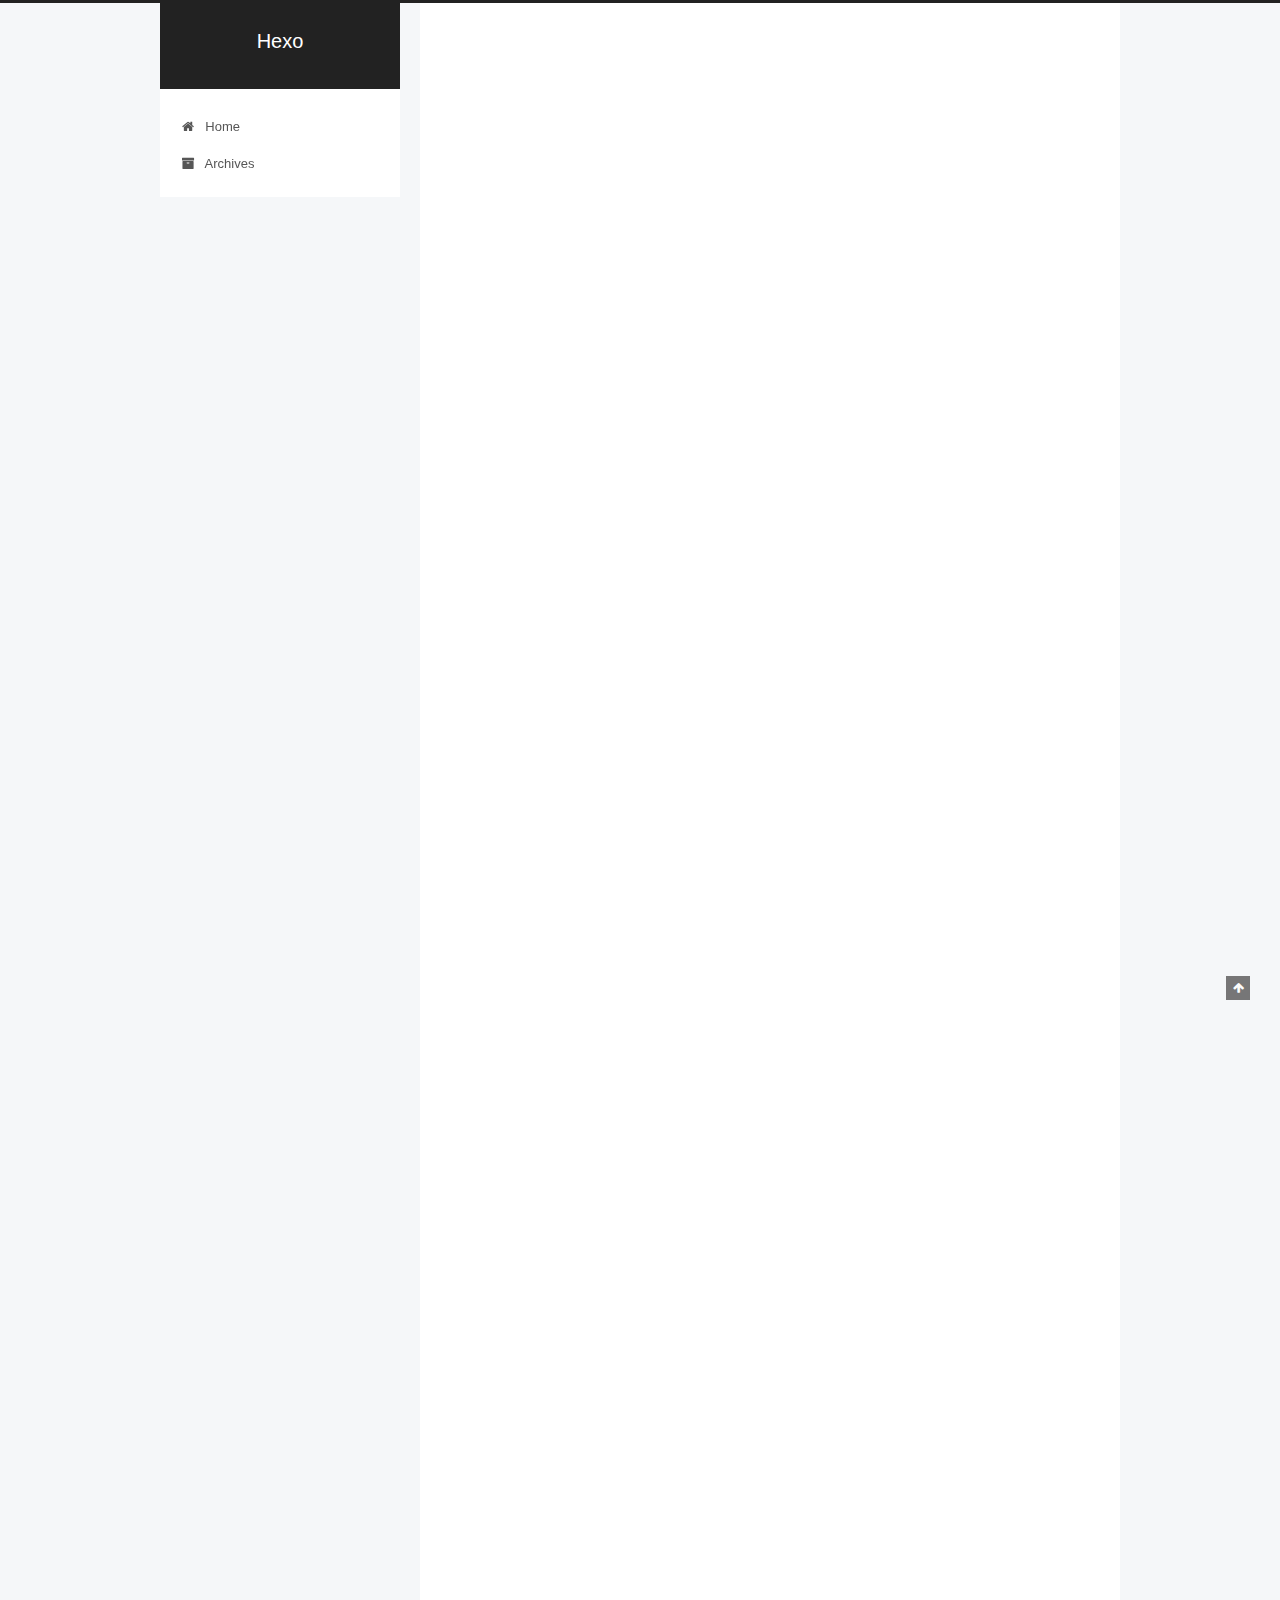
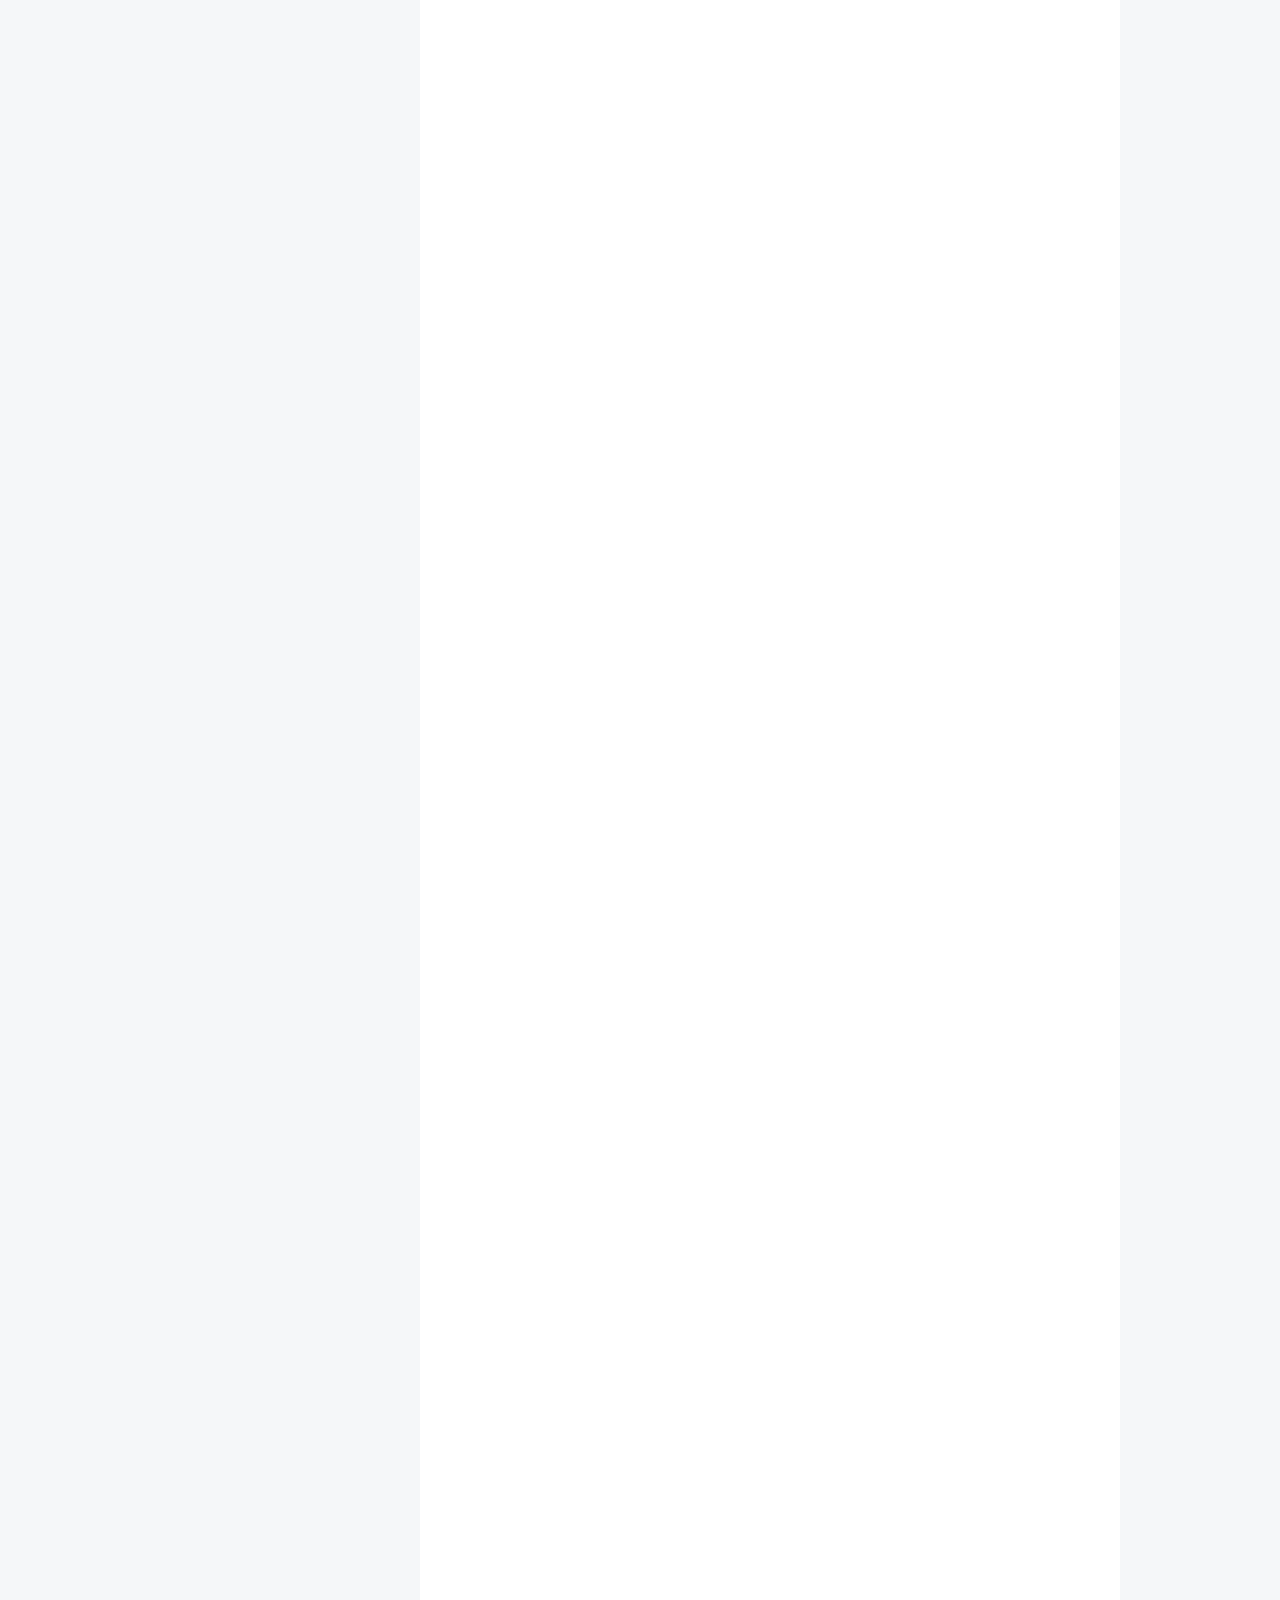
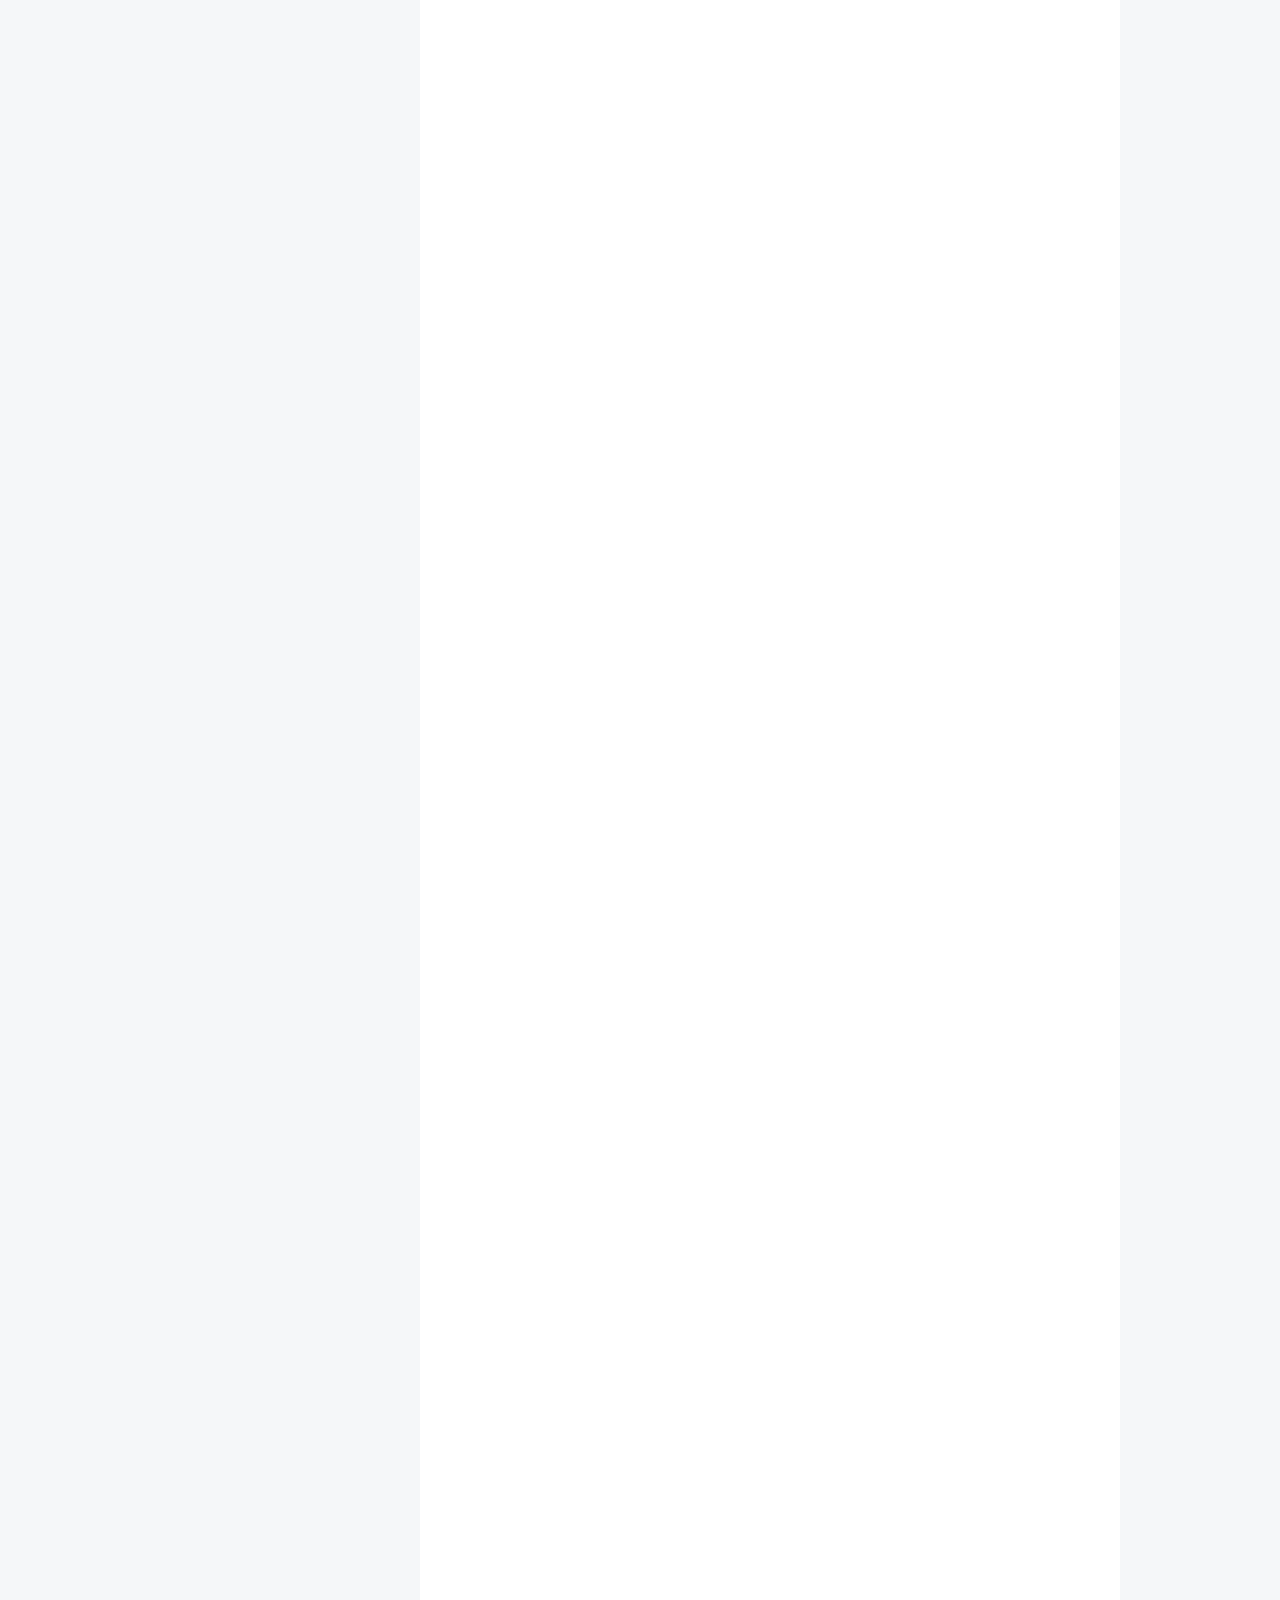
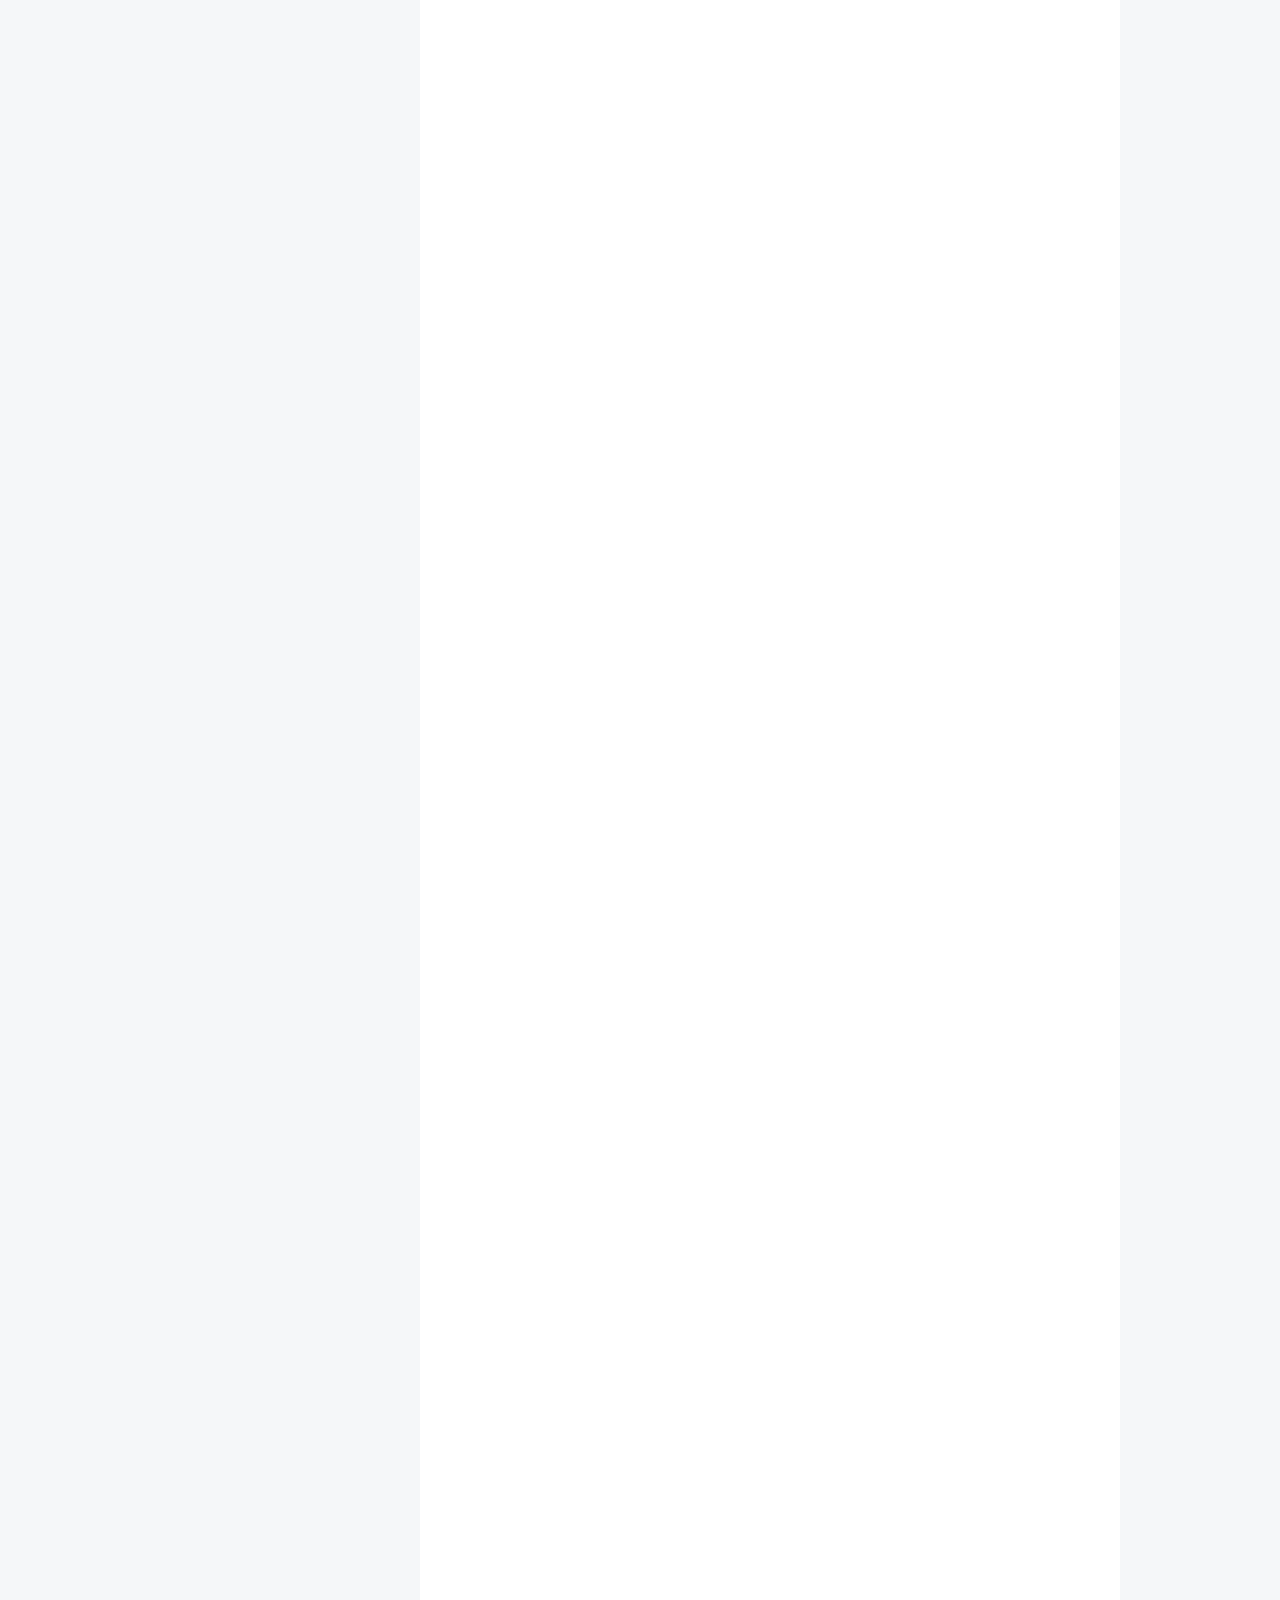
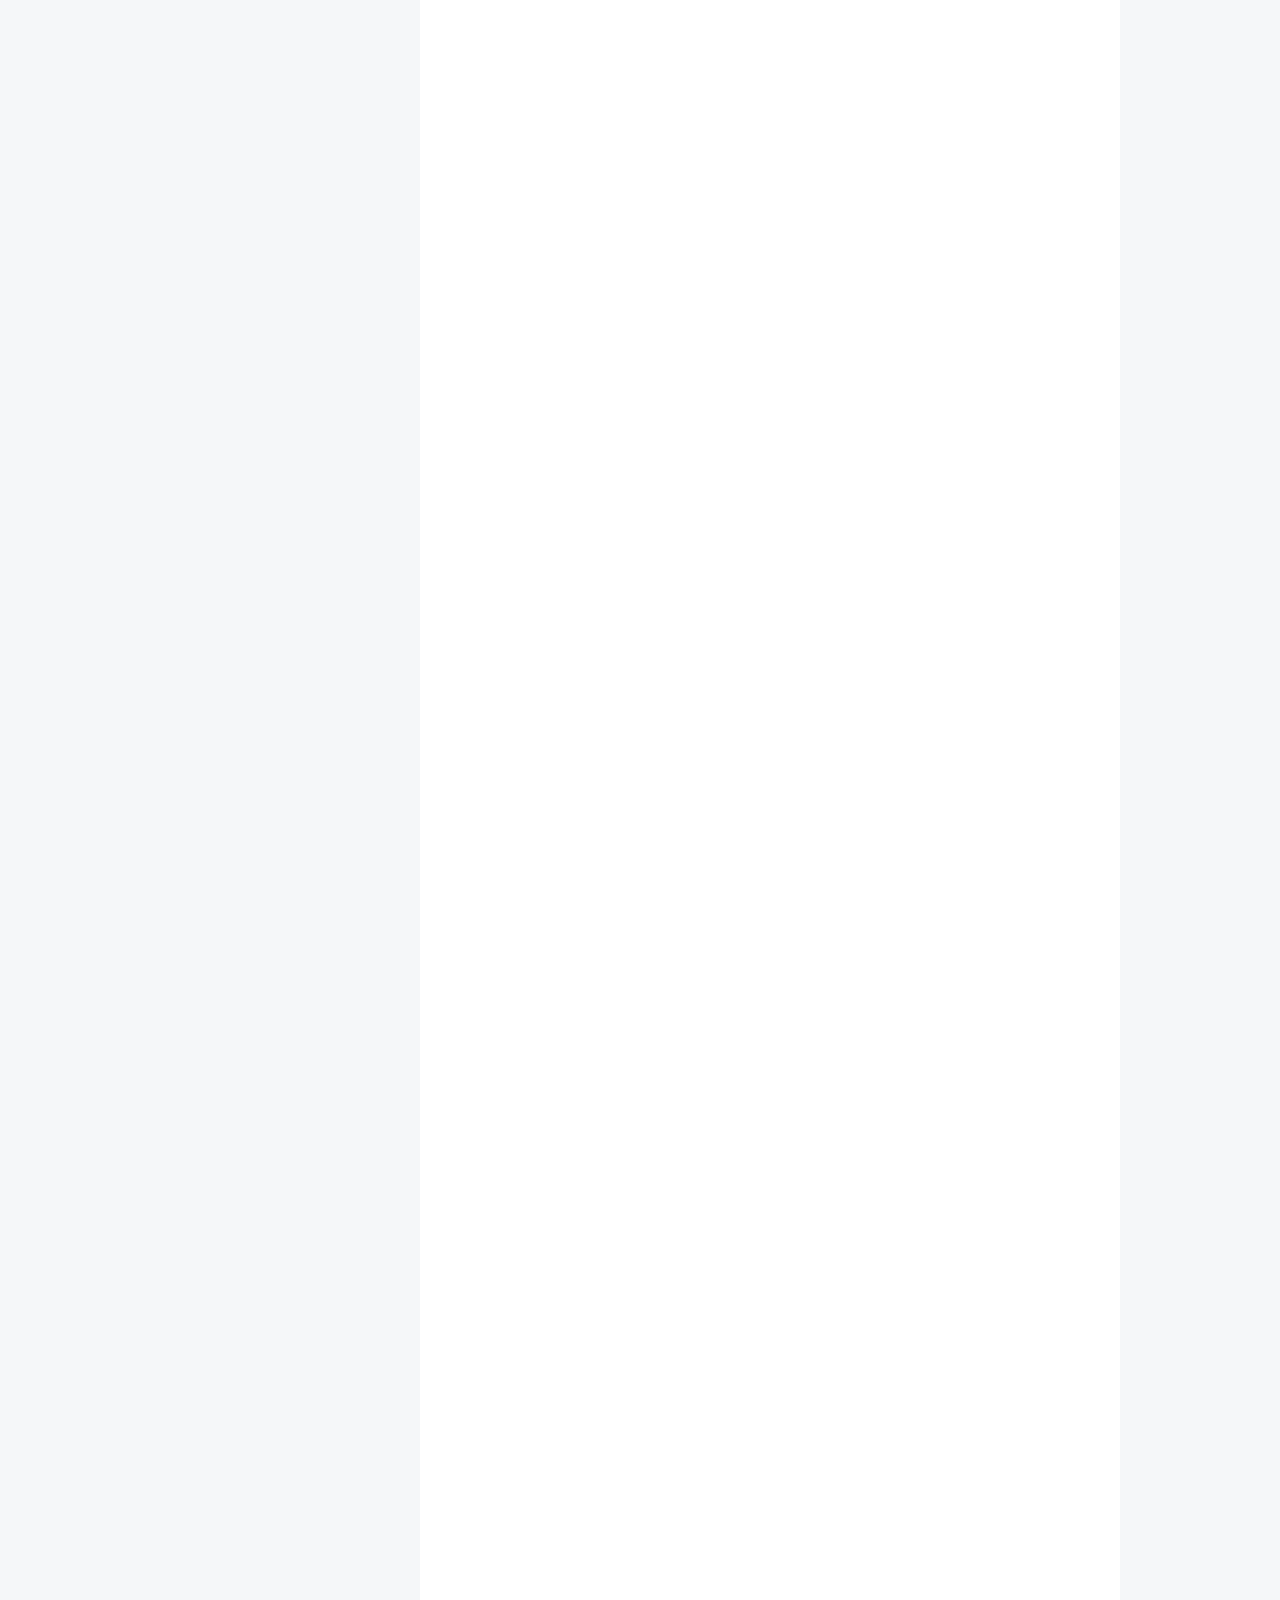
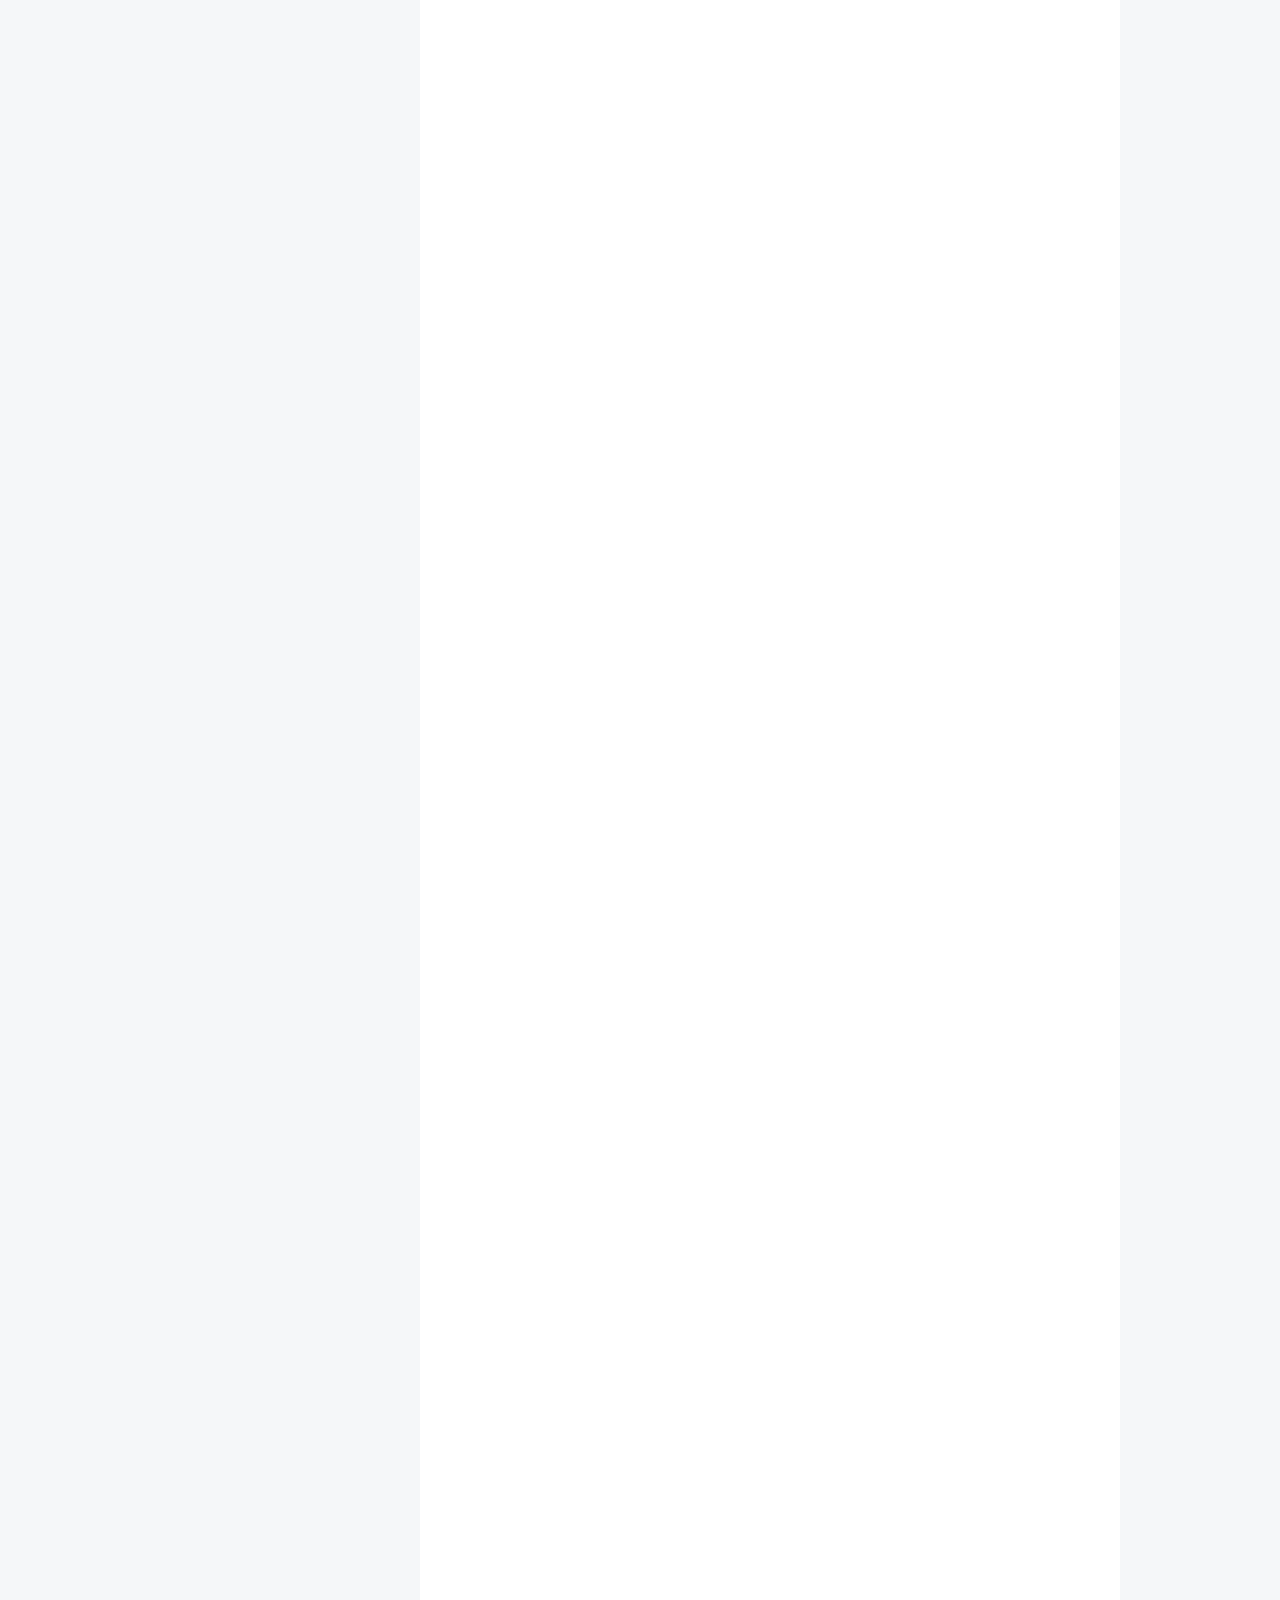
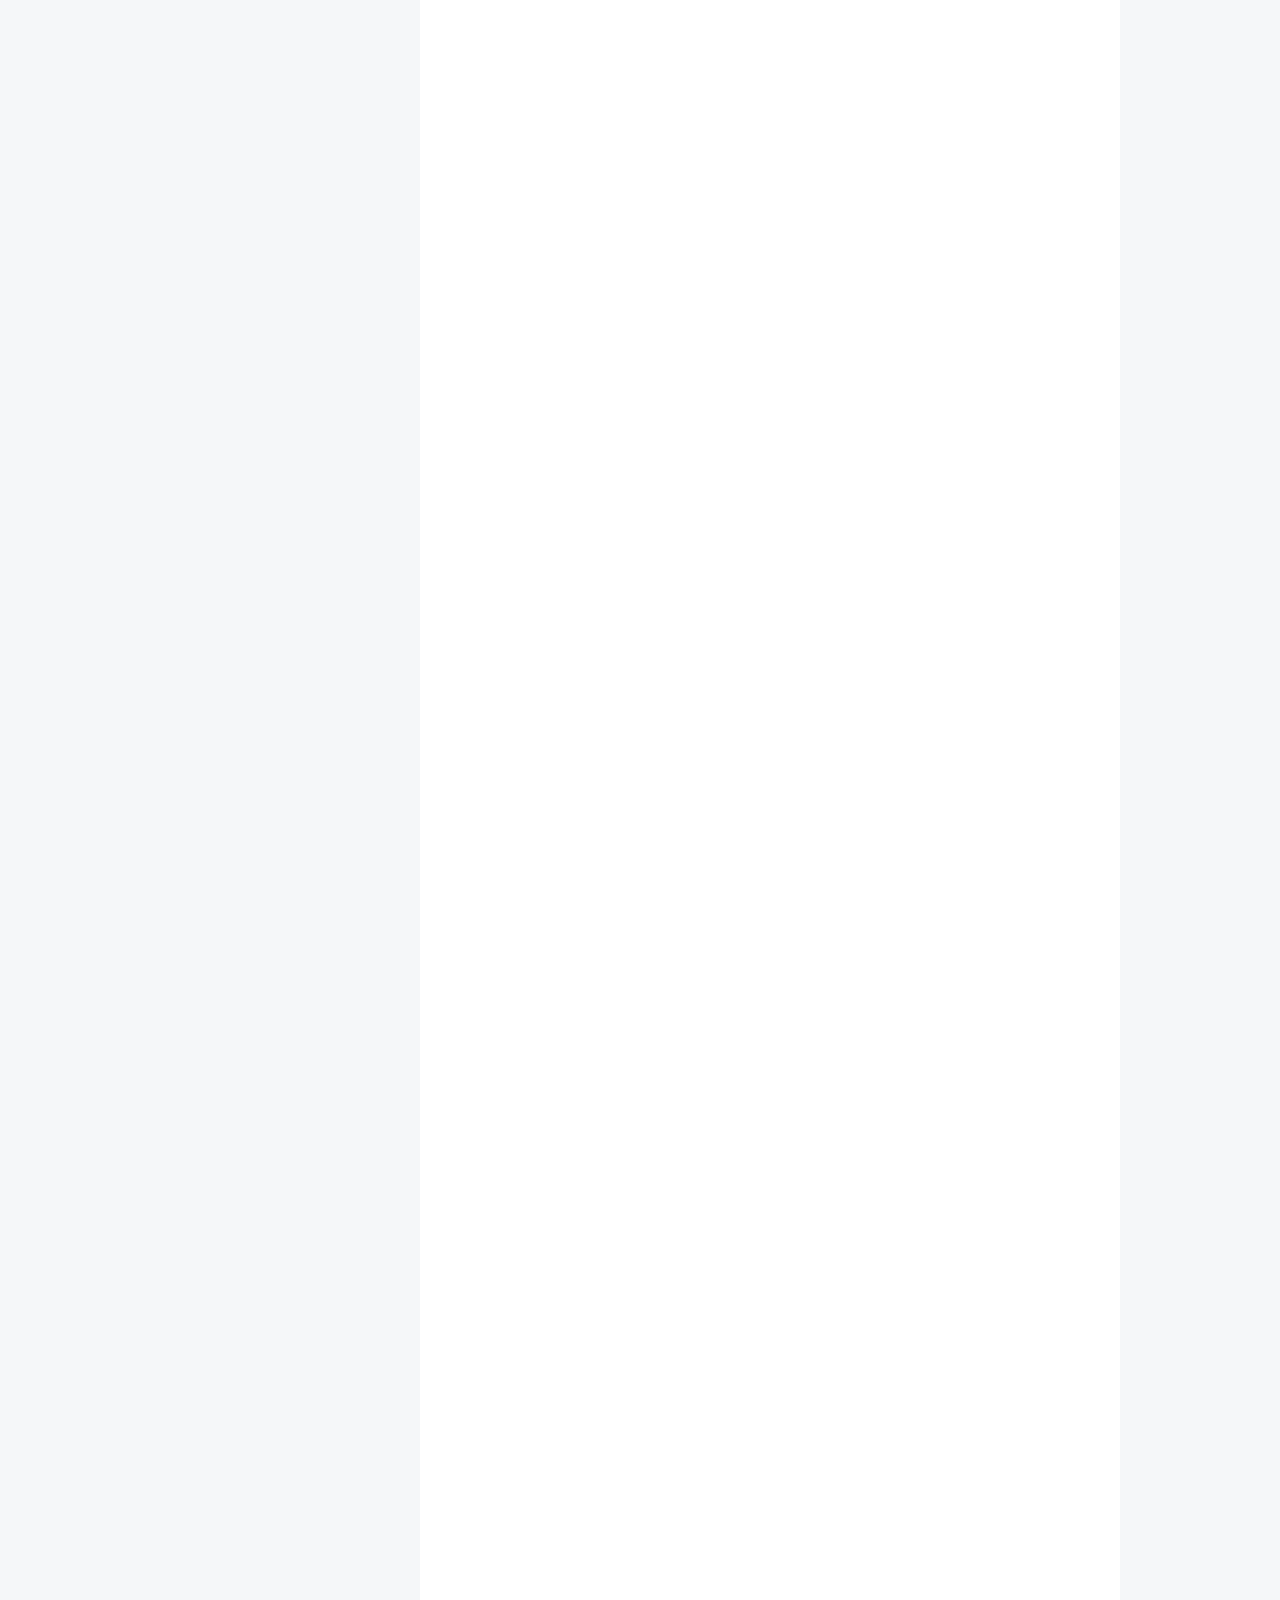
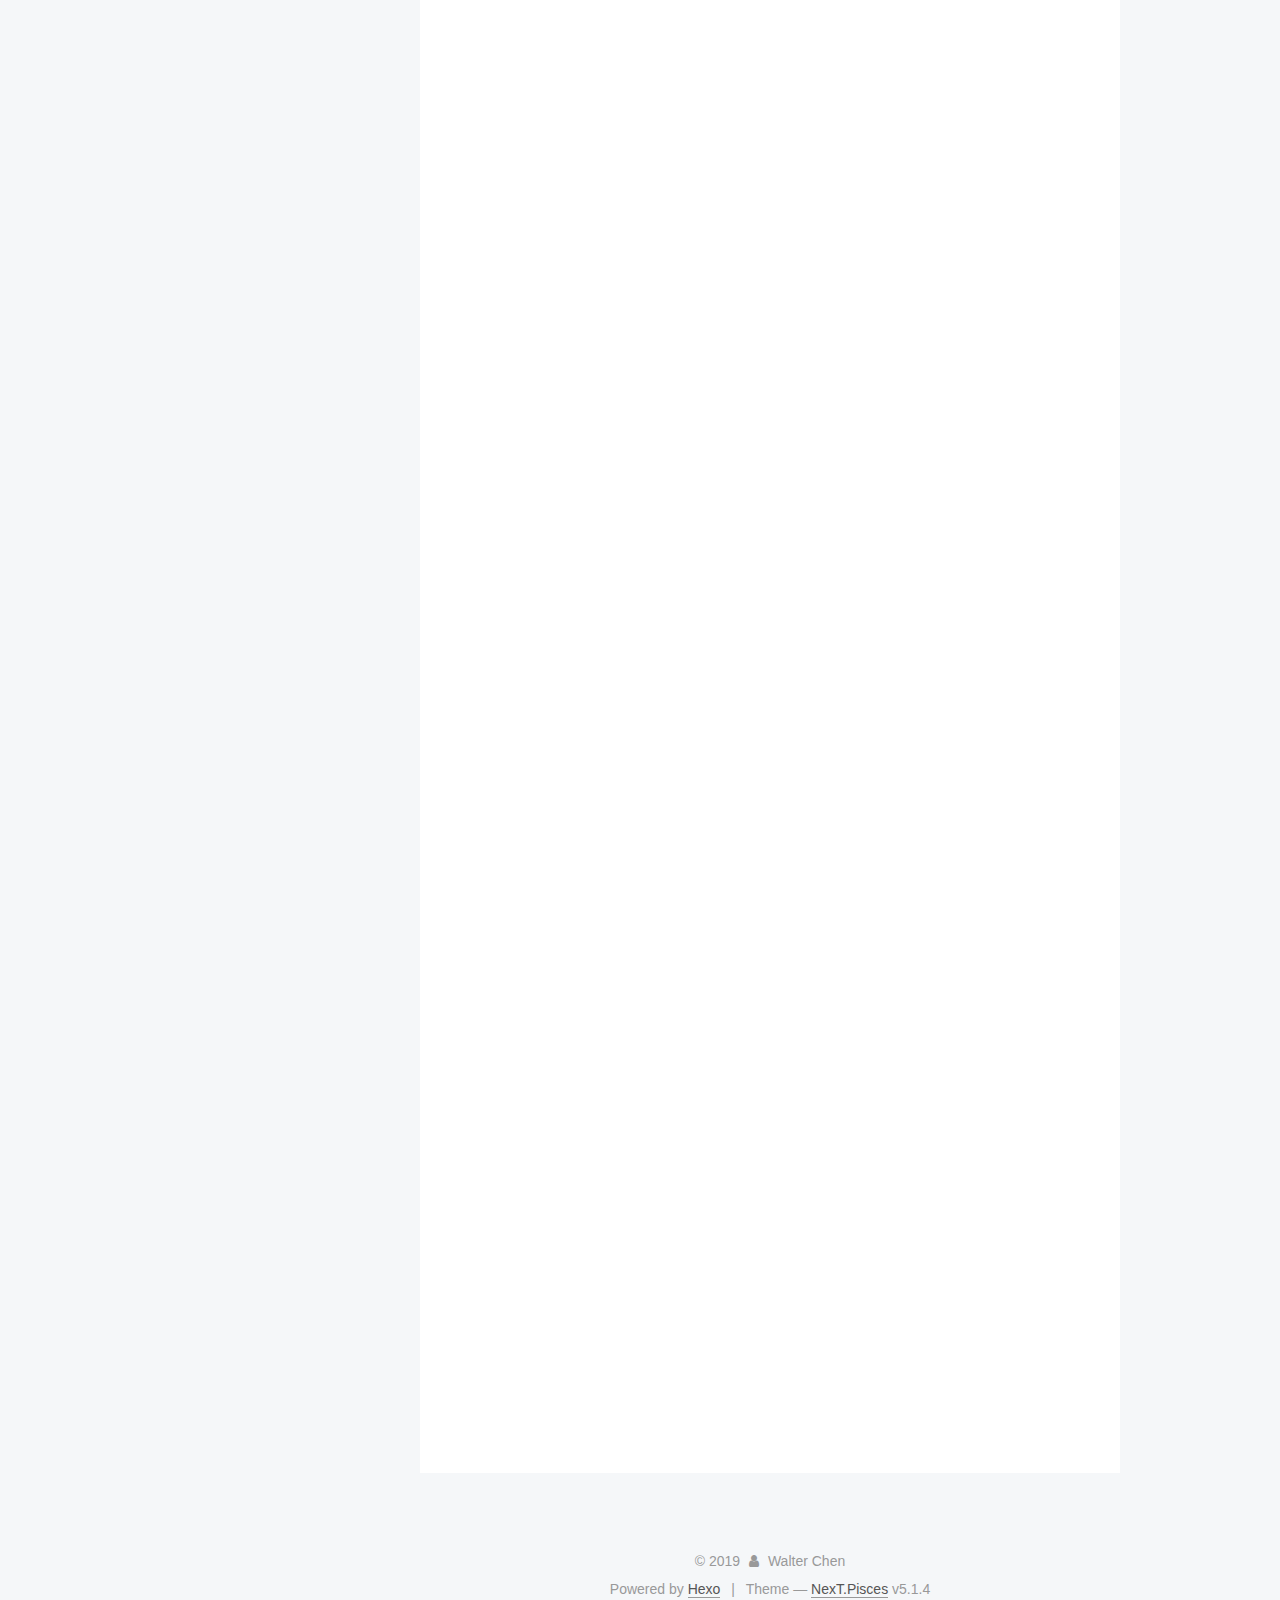
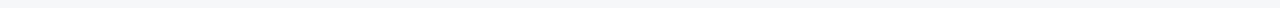
==== commit 92c14e5c: "Site updated: 2019-12-13 20:18:34" ====
--- a/css/main.css
+++ b/css/main.css
@@ -1823,7 +1823,7 @@
   width: 4px;
   height: 4px;
   border-radius: 50%;
-  background: #52ff33;
+  background: #ff8f93;
 }
 .links-of-blogroll {
   font-size: 13px;
